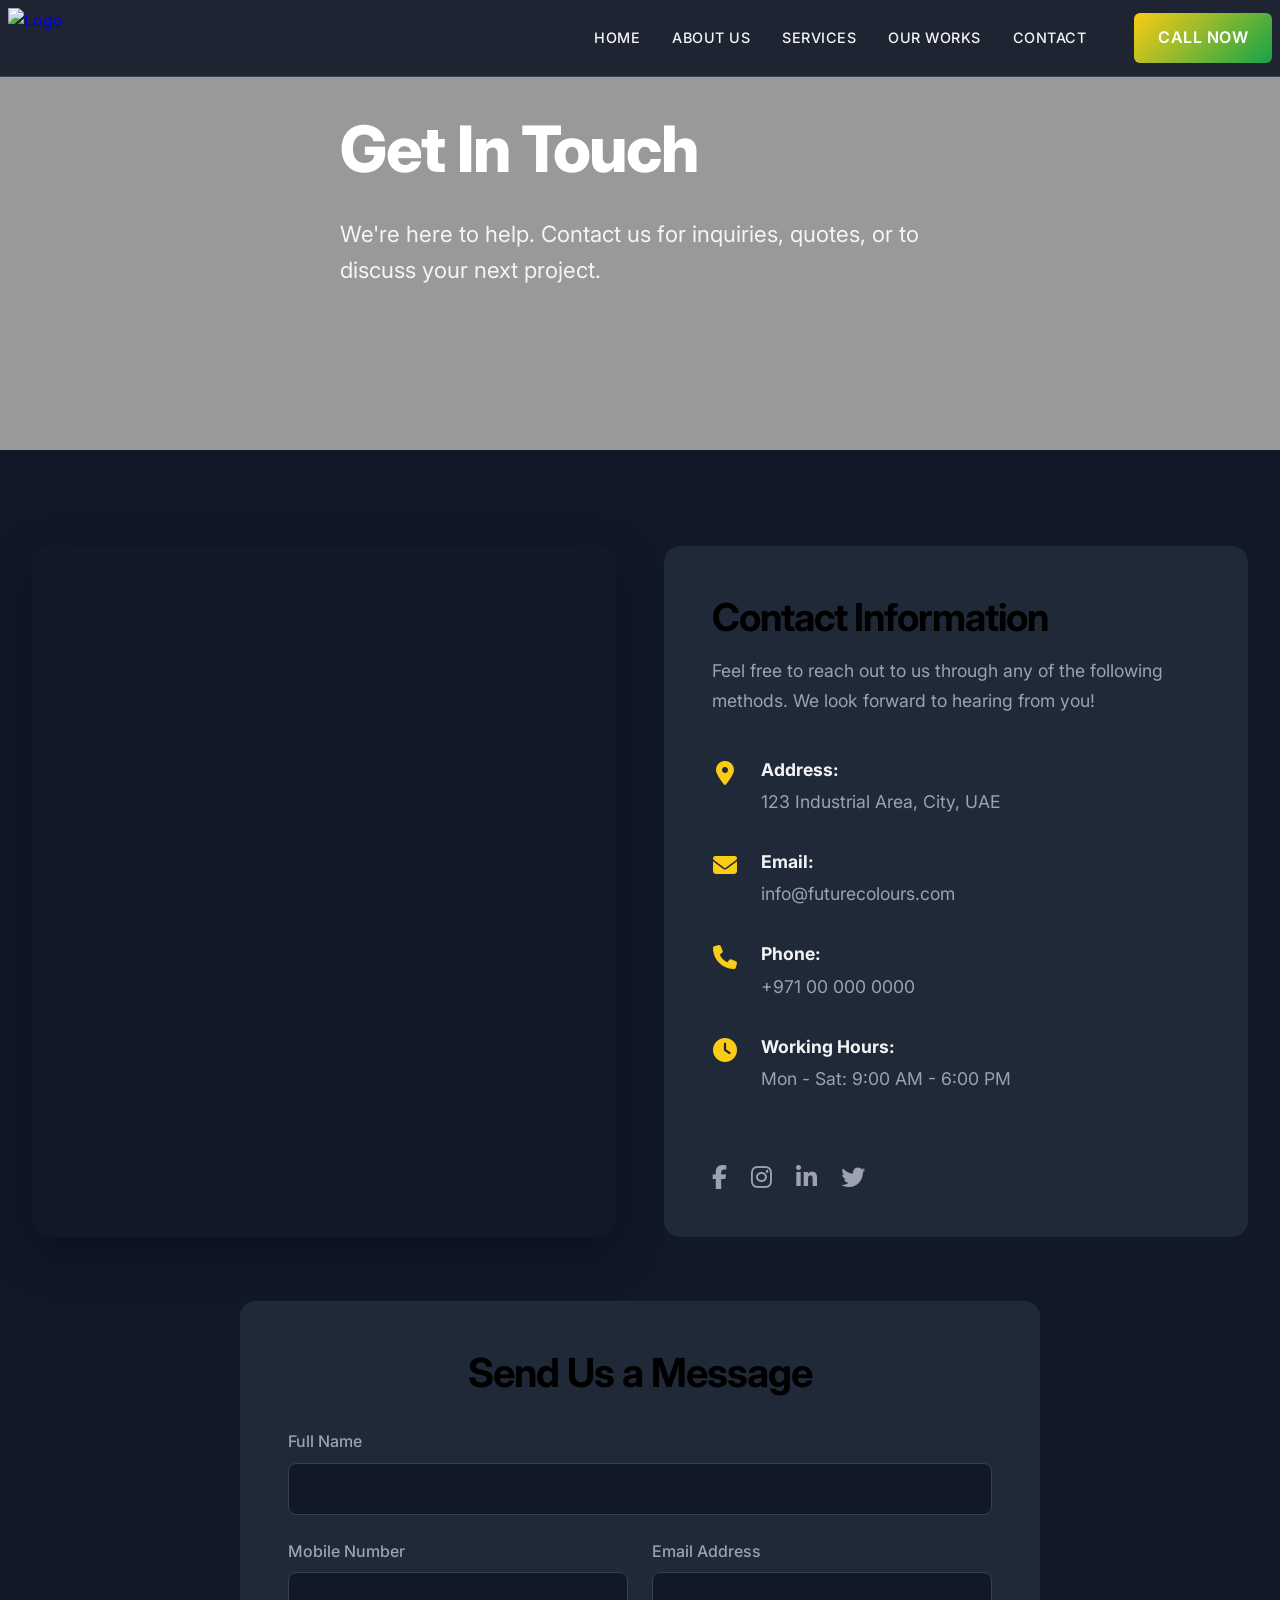
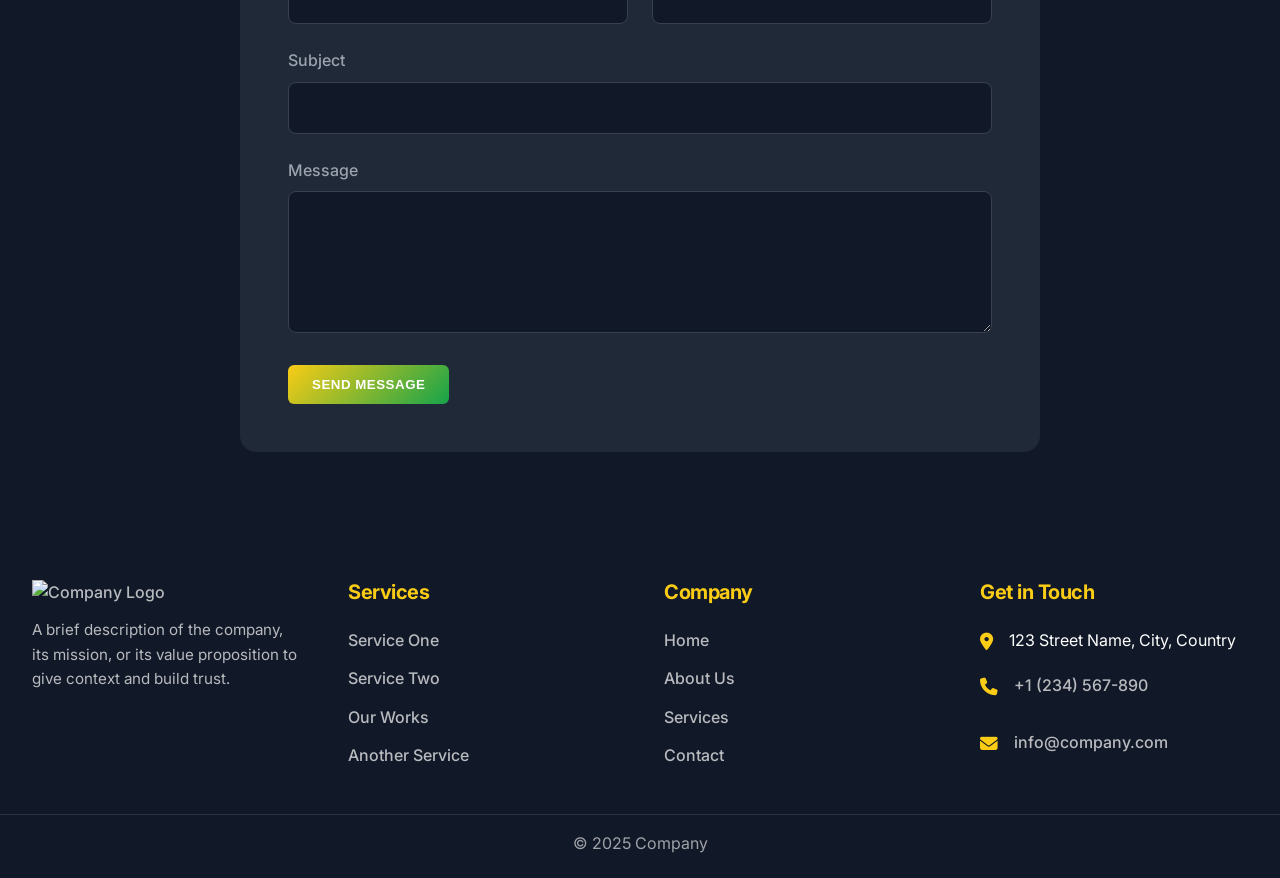
==== contact-us.html @ 69fb8631 "Template created" ====
<!DOCTYPE html>
<html lang="en">
<head>
    <meta charset="UTF-8">
    <meta name="viewport" content="width=device-width, initial-scale=1.0">
    <title>Contact Us - Future Colours</title>
    <link href="https://fonts.googleapis.com/css2?family=Inter:wght@300;400;500;600;700;800;900&family=JetBrains+Mono:wght@400;500;600&display=swap" rel="stylesheet">
    <link href="https://cdnjs.cloudflare.com/ajax/libs/font-awesome/6.4.0/css/all.min.css" rel="stylesheet">
    <link rel="stylesheet" href="style.css">
</head>
<body>
    <header>
        <!-- Header content will be loaded here by script.js -->
    </header>

    <section class="hero hero-inner">
        <div class="hero-slide" style="background-image: url('https://placehold.co/1920x1080/0f172a/ffffff?text=Contact+Us');"></div>
        <div class="hero-overlay"></div>
        <div class="hero-content">
            <h1>Get In Touch</h1>
            <p>We're here to help. Contact us for inquiries, quotes, or to discuss your next project.</p>
        </div>
    </section>

    <main class="contact-page-content section">
        <!-- Top Section: Map and Details -->
        <div class="contact-grid-layout">
            <div class="map-wrapper slide-in-left">
                <iframe src="https://www.google.com/maps/embed?pb=!1m18!1m12!1m3!1d3610.178653926924!2d55.27208781500959!3d25.19719788389618!2m3!1f0!2f0!3f0!3m2!1i1024!2i768!4f13.1!3m3!1m2!1s0x3e5f43348a67e24b%3A0xff45e502e1ce43a2!2sBurj%20Khalifa!5e0!3m2!1sen!2sae!4v1672522556911!5m2!1sen!2sae" width="600" height="450" allowfullscreen="" loading="lazy" referrerpolicy="no-referrer-when-downgrade" title="Office Location Map"></iframe>
            </div>
            <div class="contact-details slide-in-right">
                <h2>Contact Information</h2>
                <p>Feel free to reach out to us through any of the following methods. We look forward to hearing from you!</p>
                <ul class="contact-info-list">
                    <li><i class="fas fa-map-marker-alt"></i><div><strong>Address:</strong><span>123 Industrial Area, City, UAE</span></div></li>
                    <li><i class="fas fa-envelope"></i><div><strong>Email:</strong><a href="mailto:info@futurecolours.com">info@futurecolours.com</a></div></li>
                    <li><i class="fas fa-phone"></i><div><strong>Phone:</strong><a href="tel:+971000000000">+971 00 000 0000</a></div></li>
                    <li><i class="fas fa-clock"></i><div><strong>Working Hours:</strong><span>Mon - Sat: 9:00 AM - 6:00 PM</span></div></li>
                </ul>
                <div class="contact-socials">
                    <a href="#" class="social-link" aria-label="Facebook"><i class="fab fa-facebook-f"></i></a>
                    <a href="#" class="social-link" aria-label="Instagram"><i class="fab fa-instagram"></i></a>
                    <a href="#" class="social-link" aria-label="LinkedIn"><i class="fab fa-linkedin-in"></i></a>
                    <a href="#" class="social-link" aria-label="Twitter"><i class="fab fa-twitter"></i></a>
                </div>
            </div>
        </div>

        <!-- Bottom Section: Contact Form -->
        <div class="form-section-container fade-in">
            <div class="contact-form-wrapper">
                <div id="form-message-container"></div>
                <h2 id="form-title" style="margin-bottom: 2rem;">Send Us a Message</h2>
                <form id="contact-form" action="send_email.php" method="POST">
                    <div class="form-group"><label for="name">Full Name</label><input type="text" id="name" name="name" required></div>
                    <div class="form-row">
                        <div class="form-group">
                            <label for="mobile">Mobile Number</label><input type="tel" id="mobile" name="mobile" required>
                        </div>
                        <div class="form-group"><label for="email">Email Address</label><input type="email" id="email" name="email" required></div>
                    </div>
                    <div class="form-group"><label for="subject">Subject</label><input type="text" id="subject" name="subject" required></div>
                    <div class="form-group"><label for="message">Message</label><textarea id="message" name="message" rows="6" required></textarea></div>
                    <button type="submit" id="submit-button" class="cta-button">Send Message</button>
                </form>
            </div>
        </div>
    </main>

    <footer>
        <!-- Footer content will be loaded here by script.js -->
    </footer>
    
    <script src="script.js" defer></script>
    <script>
        // This script handles the form submission UX
        const contactForm = document.getElementById('contact-form');
        const submitButton = document.getElementById('submit-button');

        if (contactForm && submitButton) {
            contactForm.addEventListener('submit', () => {
                submitButton.disabled = true;
                // The .loading class is already in your style.css
                submitButton.innerHTML = '<span class="loading"></span> Sending...';
            });
        }

        // Reset form state if the user navigates back to the page
        window.addEventListener('pageshow', function(event) {
            if (submitButton) {
                submitButton.disabled = false;
                submitButton.innerHTML = 'Send Message';
            }
        });

        // This script checks the URL for a status and displays a message.
        document.addEventListener('DOMContentLoaded', () => {
            const messageContainer = document.getElementById('form-message-container');
            const formTitle = document.getElementById('form-title');
            const urlParams = new URLSearchParams(window.location.search);
            const status = urlParams.get('status');

            if (status === 'success') {
                messageContainer.innerHTML = '<p class="form-success">Thank you! Your message has been sent successfully.</p>';
                // Optionally hide the title or form if you want
                if(formTitle) formTitle.style.display = 'none'; // Hide the "Send Us a Message" title
                if(contactForm) contactForm.style.display = 'none'; // Hide the form itself
            } else if (status === 'error') {
                messageContainer.innerHTML = '<p class="form-error">Oops! Something went wrong. Please check your server configuration or try again.</p>';
            }

            // Clean the URL so the message doesn't reappear on refresh
            if (status && window.history.replaceState) {
                const cleanUrl = window.location.protocol + "//" + window.location.host + window.location.pathname;
                window.history.replaceState({ path: cleanUrl }, '', cleanUrl);
            }
        });
    </script>
</body>
</html>
---- style.css ----
:root {
            /* New Theme: Black, Green, Yellow */
            --primary-blue: #22c55e;      /* Was: #1a4b84 | Now: Primary Green */
            --secondary-blue: #16a34a;    /* Was: #2563eb | Now: Secondary Green */
            --accent-orange: #facc15;      /* Was: #f97316 | Now: Accent Yellow */
            --dark-navy: #111827;         /* Was: #0f172a | Now: Dark Background */
            --light-gray: #1f2937;        /* Was: #f8fafc | Now: Lighter Dark Background (for cards) */
            --medium-gray: #9ca3af;       /* Was: #64748b | Now: Medium/Subtle Text */
            --dark-gray: #374151;         /* Was: #343a40 | Now: Border Color */
            --white: #ffffff;
            --black: #000000;
            --text-primary: #f3f4f6;      /* Was: #0f172a | Now: Primary Light Text */
            --text-secondary: #9ca3af;    /* Was: #3e454e | Now: Secondary Light Text */
            --border-light: #374151;      /* Was: #e9ecef | Now: Dark Border */
            --shadow-sm: 0 2px 4px rgba(0,0,0,0.2);
            --shadow-md: 0 4px 12px rgba(0,0,0,0.25);
            --shadow-lg: 0 8px 24px rgba(0,0,0,0.3);
            --shadow-xl: 0 16px 48px rgba(0,0,0,0.35);
        }

        * {
            margin: 0;
            padding: 0;
            box-sizing: border-box;
        }

        body {
            font-family: 'Inter', 'Segoe UI', system-ui, -apple-system, sans-serif;
            line-height: 1.6;
            background-color: var(--dark-navy);
            color: var(--text-primary); /* Now light text on dark background */
            overflow-x: hidden;
            font-weight: 400;
            /* background: linear-gradient(135deg, #f8f9fa 0%, #e9ecef 100%); */
        }

        /* Enhanced Typography */
        h1, h2, h3, h4, h5, h6 {
            font-weight: 700;
            line-height: 1.2;
            letter-spacing: -0.025em;
        }

        /* Professional Header */
        header {
            position: fixed;
            top: 0;
            width: 100%;
            background: rgba(17, 24, 39, 0.9); /* Corresponds to --dark-navy */
            backdrop-filter: blur(20px);
            -webkit-backdrop-filter: blur(20px);
            z-index: 1000;
            border-bottom: 1px solid var(--border-light);
            transition: all 0.3s cubic-bezier(0.4, 0, 0.2, 1);
            
        }

        nav {
            width: 100%;
            padding-left: 16px;
            padding-right: 16px;
            display: flex;
            justify-content: space-between;
            align-items: center;
            background: transparent;
            box-sizing: border-box;
            padding: 0.5rem;
        }

        .logo-group {
            display: flex;
            align-items: center;
            gap: 1.5rem;
        }

        .logo-group a {
            text-decoration: none;
            display: block;
        }

        .logo-img {
            height: 70px;         /* All logos same height */
            width: auto;          /* Width adjusts to keep aspect ratio */
            object-fit: contain;  /* Ensures logo fits nicely */
            background: none;     /* No background */
            border: none;         /* No border */
            border-radius: 0;     /* No rounding */
            padding: 0;           /* No padding */
            box-shadow: none;     /* No shadow */
            display: block;
            transition: transform 0.3s;
        }

        /* Individual logo adjustments for better visual balance */
        .logo-img:nth-child(1) {
            height: 60px;         /* TIHAN logo - slightly larger */
        }

        .logo-img:hover {
            transform: scale(1.08);
        }

        .nav-right {
            display: flex;
            align-items: center;
            gap: 3rem;
        }

        .nav-links {
            display: flex;
            list-style: none;
            gap: 2rem;
            align-items: center;
        }

        .nav-links a {
            text-decoration: none;
            color: var(--text-primary);
            font-weight: 500;
            font-size: 0.9rem;
            text-transform: uppercase;
            letter-spacing: 0.5px;
            transition: all 0.3s ease;
            position: relative;
            padding: 0.5rem 0;
        }

        .nav-links a:hover {
            color: var(--accent-orange);
        }

        .nav-links a::after {
            content: '';
            position: absolute;
            bottom: 0;
            left: 0;
            width: 0;
            height: 2px;
            background: linear-gradient(90deg, var(--accent-orange), var(--secondary-blue));
            transition: width 0.3s ease;
        }

        .nav-links a:hover::after {
            width: 100%;
        }

        .cta-button {
            background: linear-gradient(135deg, var(--accent-orange), #16a34a);
            color: var(--white);
            padding: 0.75rem 1.5rem;
            border-radius: 6px;
            text-decoration: none;
            font-weight: 600;
            transition: all 0.3s ease;
            border: none;
            cursor: pointer;
            text-transform: uppercase;
            letter-spacing: 0.5px;
            position: relative;
            overflow: hidden;
            display: inline-flex;
            align-items: center;
            gap: 0.75rem;
        }

        .cta-button::before {
            content: '';
            position: absolute;
            top: 0;
            left: -100%;
            width: 100%;
            height: 100%;
            background: linear-gradient(90deg, transparent, rgba(255, 255, 255, 0.2), transparent);
            transition: left 0.5s ease;
        }

        .cta-button:hover::before {
            left: 100%;
        }

        .cta-button:hover {
            transform: translateY(-2px);
            box-shadow: 0 12px 24px rgba(249, 115, 22, 0.3);
        }

        /* Hero Section - Minimal and Impactful */
        .hero {
            height: 90vh;
            display: flex;
            align-items: center;
            justify-content: center;
            position: relative;
            background: var(--white);
            overflow: hidden;
        }

        .hero-inner {
            height: 50vh; /* Make inner page heroes shorter */
            min-height: 400px;
        }

        .hero-slideshow {
            position: absolute;
            top: 0;
            left: 0;
            width: 100%;
            height: 100%;
            z-index: 1;
        }

        .hero-slide {
            position: absolute;
            top: 0;
            left: 0;
            width: 100%;
            height: 100%;
            background-size: cover;
            background-position: center;
            opacity: 0;
            transition: opacity 1.5s ease-in-out; /* Slow fade transition */
            z-index: 1;
        }

        .hero-slide.active {
            opacity: 1;
            z-index: 2; /* Ensure active slide is on top during transition */
        }

        .hero-overlay {
            position: absolute;
            top: 0;
            left: 0;
            width: 100%;
            height: 100%;
            background: rgba(0, 0, 0, 0.4);
            z-index: 2;
        }

        .hero-content {
            max-width: 1400px;
            margin: 0 auto;
            padding: 0 2rem;
            z-index: 3;
            position: relative;
        }

        .hero h1 {
            font-size: clamp(2rem, 5vw, 4.5rem);
            font-weight: 800;
            color: white;
            margin-bottom: 2rem;
            line-height: 1.1;
            letter-spacing: -0.02em;
            animation: slideInUp 1s ease-out;
        }

        .hero p {
            font-size: clamp(1.1rem, 2vw, 1.4rem);
            color: rgba(255, 255, 255, 0.9);
            margin-bottom: 3rem;
            max-width: 600px;
            line-height: 1.6;
            animation: slideInUp 1s ease-out 0.2s both;
        }

        .hero-buttons {
            display: flex;
            gap: 1.5rem;
            animation: slideInUp 1s ease-out 0.4s both;
            flex-wrap: wrap;
        }

        .btn-primary {
            background: white;
            color: var(--primary-blue);
            padding: 1rem 2rem;
            border-radius: 8px;
            text-decoration: none;
            font-weight: 600;
            transition: all 0.3s ease;
            border: 2px solid white;
            box-shadow: var(--shadow-md);
        }

        .btn-primary:hover {
            background: transparent;
            color: white;
            transform: translateY(-2px);
            box-shadow: var(--shadow-lg);
        }

        .btn-secondary {
            background: transparent;
            color: white;
            padding: 1rem 2rem;
            border-radius: 8px;
            text-decoration: none;
            font-weight: 600;
            border: 2px solid rgba(255, 255, 255, 0.8);
            transition: all 0.3s ease;
        }

        .btn-secondary:hover {
            background: rgba(255, 255, 255, 0.1);
            border-color: white;
            transform: translateY(-2px);
        }

        @keyframes slideInUp {
            from {
                opacity: 0;
                transform: translateY(60px);
            }
            to {
                opacity: 1;
                transform: translateY(0);
            }
        }

                /* Professional Sections */
                .section {
            padding: 6rem 0;
            max-width: 1400px;
            margin: 0 auto;
            padding-left: 2rem;
            padding-right: 2rem;
        }

        .section h2 {
            font-size: clamp(2.5rem, 4vw, 3.5rem);
            margin-bottom: 1.5rem;
            color: var(--black);
            font-weight: 700;
            text-align: center;
            font-size: 2.5rem;
        }

        .section p {
            font-size: 1.2rem;
            color: var(--black);
            text-align: center;
            max-width: 800px;
            margin: 0 auto 4rem;
            line-height: 1.7;
        }
        
        .container {
            max-width: 1400px;
            margin: 0 auto;
            padding: 0 2rem;
        }

        .section-title { text-align: center; font-size: clamp(2.2rem, 4vw, 3rem); margin-bottom: 1.5rem; color: var(--text-primary); }
        .section-title-left { text-align: left; font-size: clamp(2.2rem, 4vw, 3rem); margin-bottom: 1.5rem; color: var(--text-primary); }
        .section-subtitle { text-align: center; max-width: 700px; margin: 0 auto 4rem auto; font-size: 1.1rem; color: var(--text-secondary); }

        /* Autonomous Navigation Section */
        .autonav-section {
            background: linear-gradient(120deg, #f8f9fa 0%, #e9ecef 100%);
            position: relative;
            overflow: hidden;
        }
        .autonav-wave-top, .autonav-wave-bottom {
            position: absolute;
            left: 0; width: 100%; z-index: 1;
        }
        .autonav-wave-top { top: 0; }
        .autonav-wave-bottom { bottom: 0; }
        .creative-card .autonav-icon {
            font-size: 2.5rem;
            color: var(--secondary-blue);
            margin-bottom: 1.2rem;
            animation: popIn 1s;
        }
        @keyframes popIn {
            0% { transform: scale(0.7); opacity: 0; }
            100% { transform: scale(1); opacity: 1; }
        }
        .autonav-cta {
            display: inline-block;
            margin-top: 2rem;
            background: linear-gradient(135deg, var(--accent-orange), var(--secondary-blue));
            color: #fff;
            padding: 1rem 2rem;
            border-radius: 8px;
            font-weight: 600;
            text-decoration: none;
            font-size: 1.1rem;
            box-shadow: 0 4px 16px rgba(37,99,235,0.12);
            transition: background 0.3s, transform 0.2s;
        }
        .autonav-cta:hover {
            background: linear-gradient(135deg, var(--secondary-blue), var(--accent-orange));
            transform: translateY(-2px) scale(1.04);
        }

        .autonav-container {
            max-width: 1400px;
            margin: 0 auto;
            padding: 0 2rem;
            text-align: center;
            position: relative;
            z-index: 2;
        }

        .autonav-title h2 {
            font-size: clamp(2.5rem, 4vw, 4rem);
            color: var(--text-primary);
            font-weight: 800;
            margin-bottom: 3rem;
            line-height: 1.2;
        }

        .autonav-content {
            display: flex;
            flex-direction: column;
            gap: 2rem;
            max-width: 1200px;
            margin: 0 auto;
        }

        .autonav-content p {
            font-size: 1.2rem;
            color: var(--text-secondary);
            line-height: 1.8;
            text-align: left;
            margin: 0;
        }

        .autonav-content p strong {
            color: var(--primary-blue);
            font-weight: 700;
        }

        /* Content Grid */
        .autonav-content {
            animation: slideInUp 1s ease-out 0.8s both;
        }

        .content-grid {
            display: grid;
            grid-template-columns: repeat(auto-fit, minmax(350px, 1fr));
            gap: 2.5rem;
            margin-bottom: 3rem;
        }

        .content-card {
            background: var(--light-gray);
            padding: 3rem 2.5rem;
            border-radius: 20px;
            text-align: left;
            position: relative;
            box-shadow: 0 8px 32px rgba(0, 0, 0, 0.08);
            transition: all 0.4s cubic-bezier(0.4, 0, 0.2, 1);
            border: 1px solid rgba(26, 75, 132, 0.08);
            overflow: hidden;
        }

        .content-card::before {
            content: '';
            position: absolute;
            top: 0;
            left: 0;
            width: 100%;
            height: 100%;
            background: linear-gradient(135deg, rgba(26, 75, 132, 0.02), rgba(37, 99, 235, 0.02));
            opacity: 0;
            transition: opacity 0.3s ease;
        }

        .content-card:hover::before {
            opacity: 1;
        }

        .content-card:hover {
            transform: translateY(-16px) scale(1.03);
            box-shadow: 0 12px 40px rgba(37,99,235,0.18);
            border: 2px solid var(--secondary-blue);
        }

        .content-card h3 {
            font-size: 2.2rem;
            color: var(--text-primary);
            margin-bottom: 1rem;
            font-weight: 700;
            position: relative;
            z-index: 2;
        }

        .content-card p {
            color: var(--text-secondary);
            line-height: 1.7;
            font-size: 1.2rem;
            position: relative;
            z-index: 2;
            margin-bottom: 2rem;
        }

        /* Who We Are Section */
        .about-section {
            background-color: var(--white);
        }

        .about-container {
            display: grid;
            grid-template-columns: 1fr 1fr;
            gap: 4rem;
            align-items: center;
        }

        .about-text h2 {
            text-align: left;
            font-size: clamp(2.5rem, 4vw, 3.5rem);
            margin-bottom: 2rem;
        }

        .about-text p {
            text-align: left;
            font-size: 1.1rem;
            color: var(--text-secondary);
            line-height: 1.8;
            margin: 0 0 1.5rem 0;
            max-width: 100%;
        }

        .about-text .cta-button {
            margin-top: 1rem;
        }

        .about-image-grid {
            display: grid;
            grid-template-columns: repeat(2, 1fr);
            grid-template-rows: repeat(2, 1fr);
            gap: 1rem;
            width: 80%;
            height: auto; /* Reduced height for smaller images */
        }

        .about-image-grid img {
            width: 100%;
            height: 100%;
            object-fit: cover;
            border-radius: 12px;
            box-shadow: var(--shadow-lg);
            transition: transform 0.4s ease, box-shadow 0.4s ease;
        }

        .about-image-grid img:hover {
            transform: scale(1.05);
            box-shadow: var(--shadow-xl);
            z-index: 5;
        }

        /* Spanning images for a mosaic effect */
        .grid-img-1 {
            grid-column: 1 / 3; /* Span across both columns */
            grid-row: 1 / 2;
        }

        .grid-img-2 { grid-column: 1 / 2; grid-row: 2 / 3; }
        .grid-img-3 { grid-column: 2 / 3; grid-row: 2 / 3; }

        /* Services Section */
        .services-section {
            background-color: var(--light-gray);
        }

        .services-grid {
            display: grid;
            grid-template-columns: repeat(auto-fit, minmax(280px, 1fr));
            gap: 2rem;
        }

        .service-card {
            background: var(--dark-navy);
            padding: 2.5rem 2rem;
            border-radius: 16px;
            text-align: center;
            border: 1px solid var(--border-light);
            transition: transform 0.3s ease, box-shadow 0.3s ease;
        }

        .service-card:hover {
            transform: translateY(-10px);
            box-shadow: var(--shadow-lg);
        }

        .service-icon {
            font-size: 2.5rem;
            color: var(--accent-orange);
            margin-bottom: 1.5rem;
            display: inline-block;
        }

        .service-card h3 {
            font-size: 1.5rem;
            color: var(--text-primary);
            margin-bottom: 1rem;
        }

        .service-card p {
            font-size: 1rem;
            color: var(--text-secondary);
            line-height: 1.6;
            text-align: center;
            margin: 0 auto;
        }

        /* What We Offer Section */
        .offer-section {
            background-color: var(--dark-navy);
        }

        .offer-container {
            display: grid;
            grid-template-columns: 1fr 1fr;
            gap: 4rem;
            align-items: center;
        }

        .offer-text p {
            text-align: left;
            margin-bottom: 2rem;
            font-size: 1.1rem;
            color: var(--text-secondary);
        }

        .offer-list {
            list-style: none;
            padding: 0;
            margin: 0;
        }

        .offer-list li {
            display: flex;
            align-items: flex-start;
            gap: 1rem;
            margin-bottom: 1.5rem;
            font-size: 1.1rem;
            color: var(--text-primary);
            text-align: left;
        }

        .offer-list i {
            color: var(--primary-blue);
            margin-top: 5px;
        }

        .offer-image img {
            width: 100%;
            border-radius: 16px;
            box-shadow: var(--shadow-xl);
        }

        /* Testimonials Section */
        .testimonials-section {
            background-color: var(--light-gray);
        }

        .testimonials-grid {
            display: grid;
            grid-template-columns: repeat(auto-fit, minmax(350px, 1fr));
            gap: 2rem;
        }

        .testimonial-card {
            background: var(--dark-navy);
            padding: 2rem;
            border-radius: 16px;
            border: 1px solid var(--border-light);
        }

        .testimonial-quote {
            font-size: 1.1rem;
            font-style: italic;
            color: var(--text-secondary);
            margin-bottom: 1.5rem;
            border-left: 3px solid var(--primary-blue);
            padding-left: 1.5rem;
            text-align: left;
        }

        .testimonial-author { display: flex; align-items: center; gap: 1rem; }
        .testimonial-author img { width: 60px; height: 60px; border-radius: 50%; }
        .author-details { display: flex; flex-direction: column; }
        .author-name { font-weight: 700; color: var(--text-primary); }
        .author-company { font-size: 0.9rem; color: var(--text-secondary); }

        /* Team Section */
        .team-section {
            background-color: var(--dark-navy);
        }

        .team-grid {
            display: grid;
            grid-template-columns: repeat(auto-fit, minmax(300px, 1fr));
            gap: 2rem;
        }

        .team-member-card {
            position: relative;
            border-radius: 16px;
            overflow: hidden;
            box-shadow: var(--shadow-md);
            transition: transform 0.4s ease, box-shadow 0.4s ease;
        }

        .team-member-card:hover {
            transform: translateY(-12px);
            box-shadow: var(--shadow-xl);
        }

        .team-member-card img {
            width: 100%;
            height: 100%;
            object-fit: cover;
            display: block;
        }

        .team-member-info {
            position: absolute;
            bottom: 0;
            left: 0;
            right: 0;
            background: linear-gradient(to top, rgba(17, 24, 39, 0.9), transparent);
            padding: 3rem 1.5rem 1.5rem;
            color: var(--white);
            text-align: left;
        }

        .team-member-info h3 { font-size: 1.5rem; margin-bottom: 0.25rem; }
        .team-member-info span { font-size: 1rem; color: var(--accent-orange); font-weight: 500; }

        /* Services Page Specific Styles */
        .services-page-content {
            background-color: var(--dark-navy);
        }

        .service-display-section {
            border-bottom: 1px solid var(--border-light);
        }

        .service-display-section:last-of-type {
            border-bottom: none;
        }

        .service-display-container {
            display: grid;
            grid-template-columns: 1fr 1fr;
            gap: 4rem;
            align-items: center;
        }

        .service-display-section.alt-layout .service-slideshow {
            order: 1;
        }

        .service-display-section.alt-layout .service-text-content {
            order: 2;
        }

        .service-text-content h2 {
            text-align: left;
            font-size: clamp(2.2rem, 4vw, 3rem);
            margin-bottom: 1.5rem;
            color: var(--text-primary);
        }

        .service-text-content p {
            text-align: left;
            font-size: 1.1rem;
            color: var(--text-secondary);
            line-height: 1.8;
            margin: 0;
            max-width: 100%;
        }

        /* Service Slideshow */
        .service-slideshow {
            position: relative;
            border-radius: 16px;
            overflow: hidden;
            box-shadow: var(--shadow-xl);
        }

        .slides-wrapper {
            display: flex;
            transition: transform 0.5s cubic-bezier(0.4, 0, 0.2, 1);
        }

        .service-slide { width: 100%; flex-shrink: 0; }
        .service-slide img { width: 100%; display: block; object-fit: cover; }

        .slide-arrow {
            position: absolute; top: 50%; transform: translateY(-50%);
            background: rgba(17, 24, 39, 0.6); border: 1px solid rgba(255, 255, 255, 0.2);
            color: var(--white); width: 50px; height: 50px; border-radius: 50%;
            cursor: pointer; display: flex; align-items: center; justify-content: center;
            transition: all 0.3s ease; z-index: 10;
        }

        .slide-arrow:hover { background: var(--primary-blue); transform: translateY(-50%) scale(1.1); }
        .slide-arrow.prev { left: 1rem; }
        .slide-arrow.next { right: 1rem; }

        /* Our Works Gallery Page */
        .gallery-page-content {
            background-color: var(--dark-navy);
        }

        .gallery-grid {
            display: grid;
            grid-template-columns: repeat(auto-fit, minmax(350px, 1fr));
            gap: 2rem;
        }

        .gallery-item {
            position: relative;
            border-radius: 16px;
            overflow: hidden;
            box-shadow: var(--shadow-lg);
            aspect-ratio: 3 / 4; /* Maintain a consistent aspect ratio */
            cursor: pointer;
        }

        .gallery-item img {
            width: 100%;
            height: 100%;
            object-fit: cover;
            transition: transform 0.4s cubic-bezier(0.4, 0, 0.2, 1);
        }

        .gallery-item:hover img {
            transform: scale(1.05);
        }

        .gallery-item-overlay {
            position: absolute;
            bottom: 0;
            left: 0;
            right: 0;
            padding: 3rem 1.5rem 1.5rem;
            background: linear-gradient(to top, rgba(17, 24, 39, 0.95) 20%, transparent);
            color: var(--white);
            opacity: 0;
            transform: translateY(20px);
            transition: all 0.4s cubic-bezier(0.4, 0, 0.2, 1);
        }

        /* Hide overlay if it's empty */
        .gallery-item-overlay:empty {
            display: none;
        }

        .gallery-item:hover .gallery-item-overlay {
            opacity: 1;
            transform: translateY(0);
        }

        .gallery-item-overlay h3 {
            font-size: 1.25rem;
            font-weight: 700;
            margin-bottom: 0.5rem;
        }

        .gallery-item-overlay p {
            font-size: 0.95rem;
            color: var(--text-secondary);
            line-height: 1.5;
            text-align: left;
            margin: 0;
        }

        /* Minimal Content Sections */
        .content-section {
            width: 100%;
            max-width: 100vw; /* or a larger value like 1600px if you want a max */
            margin: 0 auto;
            padding: 4rem 0;
            padding-left: 4vw;
            padding-right: 4vw;
            box-sizing: border-box;
        }

        .split-section {
            display: grid;
            grid-template-columns: 1fr 1fr;
            gap: 4rem; /* adjust as needed */
            align-items: center;
            width: 100%;
            margin-bottom: 6rem;
        }

        .content-text, .content-media {
            width: 100%;
        }

        .content-text h2 {
            font-size: clamp(2.5rem, 4vw, 3.5rem);
            margin-bottom: 2rem;
            color: var(--text-primary);
            font-weight: 600;
            line-height: 1.1;
        }

        .content-text p {
            font-size: 1.2rem;
            color: var(--text-secondary);
            line-height: 1.7;
            margin-bottom: 2rem;
        }

        .content-media {
            position: relative;
            overflow: hidden;
            border-radius: 8px;
        }

        .content-media img,
        .content-media video {
            width: 100%;
            height: 100%;
            /* max-height: 420px; or auto, or remove if you want full height */
            object-fit: cover;
            border-radius: 12px;
            display: block;
            transition: transform 0.6s ease;
        }

        .content-media:hover img,
        .content-media:hover video {
            transform: scale(1.05);
        }

        .learn-more {
            display: inline-flex;
            align-items: center;
            gap: 0.5rem;
            color: var(--text-primary);
            text-decoration: none;
            font-weight: 500;
            font-size: 0.95rem;
            transition: all 0.3s ease;
            position: relative;
            z-index: 3;
        }

        .learn-more:hover {
            color: var(--accent-orange);
        }

        .learn-more i {
            transition: transform 0.3s ease;
            font-size: 0.8rem;
        }

        .learn-more:hover i {
            transform: translateX(4px);
        }

        /* Stats Section - Clean */
        .stats {
            background: var(--dark-navy);
            color: white;
            padding: 6rem 0;
            text-align: center;
        }

        .stats-container {
            max-width: 1400px;
            margin: 0 auto;
            padding: 0 2rem;
        }

        .stats h2 {
            font-size: clamp(2rem, 3vw, 2.5rem);
            margin-bottom: 4rem;
            font-weight: 600;
        }

        .stats-grid {
            display: grid;
            grid-template-columns: repeat(auto-fit, minmax(200px, 1fr));
            gap: 3rem;
        }

        .stat-item h3 {
            font-size: 3rem;
            font-weight: 700;
            margin-bottom: 0.5rem;
            color: white;
        }

        .stat-item p {
            font-size: 1rem;
            color: rgba(255, 255, 255, 0.8);
            font-weight: 400;
        }

        /* Supported By Section */
        .supported-by-section {
            background:  #f4f8fb;
            padding: 5rem 0 4rem 0;
            text-align: left;
        }

        .supported-by-container h2 {
            font-size: clamp(2.5rem, 4vw, 1.5rem);
            margin-bottom: 2.5rem;
            color: var(--text-primary);
            font-weight: 600;
            letter-spacing: -0.02em;
            margin-left: 36rem;
        }

        .supported-by-logos {
            display: flex;
            justify-content: center;
            align-items: center;
            gap: 5rem;
            flex-wrap: wrap;
            margin-top: 1.5rem;
        }

        .supported-logo {
            height: 110px;
            width: auto;
            object-fit: contain;
            background: none;
            border: none;
            box-shadow: none;
            padding: 0;
            margin: 0 10px;
            filter: none;
            transition: transform 0.3s;
        }

        .supported-logo:hover {
            transform: scale(1.07);
        }

        .supported-logo:nth-child(1) {
            height: 60px;         /* IITH logo - keep current size */
        }

        .supported-logo:nth-child(2) {
            height: 150px;         /* NMICPS logo - slightly larger */
        }

        .supported-logo:nth-child(3) {
            height: 80px;  
        }

        /* Innovation Grid - Minimal Cards */
        .innovation-section {
            background: #f4f8fb;
            padding: 8rem 0;
        }

        .innovation-container {
            max-width: 1400px;
            margin: 0 auto;
            padding: 0 2rem;
            text-align: center;
        }

        .innovation-container h2 {
            font-size: clamp(2.5rem, 4vw, 3.5rem);
            margin-bottom: 6rem;
            color: var(--text-primary);
            font-weight: 600;
        }

        .labs-grid {
            display: grid;
            grid-template-columns: repeat(4, 1fr);
            gap: 2.5rem;
            margin-top: 2.5rem;
        }

        @media (max-width: 1100px) {
            .labs-grid {
                grid-template-columns: repeat(2, 1fr);
            }
        }
        @media (max-width: 700px) {
            .labs-grid {
                grid-template-columns: 1fr;
            }
        }

        .lab-card {
            background: var(--light-gray);
            padding: 2.5rem 2rem 2rem 2rem;
            border-radius: 18px;
            text-align: center;
            border: 1px solid #e3e8ee;
            box-shadow: 0 4px 24px rgba(30, 64, 175, 0.07);
            transition: box-shadow 0.3s, transform 0.3s;
            position: relative;
            min-height: 270px;
            display: flex;
            flex-direction: column;
            align-items: center;
            justify-content: flex-start;
        }

        .lab-card:hover {
            box-shadow: 0 8px 32px rgba(30, 64, 175, 0.13);
            transform: translateY(-6px) scale(1.03);
        }

        .lab-card .lab-icon {
            font-size: 2.5rem;
            color: var(--primary-blue);
            margin-bottom: 1.2rem;
            background: #e8f0fe;
            border-radius: 50%;
            width: 60px;
            height: 60px;
            display: flex;
            align-items: center;
            justify-content: center;
        }

        .lab-card h3 {
            font-size: 1.18rem;
            margin-bottom: 0.7rem;
            color: var(--primary-blue);
            font-weight: 700;
        }

        .lab-card p {
            color: var(--text-secondary);
            line-height: 1.6;
            font-size: 1rem;
        }

        /* Professional Footer */
        footer {
            background: var(--dark-navy);
            color: white;
            padding: 2rem 0 1rem;
        }

        .footer-content {
            max-width: 1400px;
            margin: 0 auto;
            padding: 0 2rem;
            display: grid;
            grid-template-columns: repeat(auto-fit, minmax(250px, 1fr));
            gap: 3rem;
            font-size: 1rem; /* Reduced base font size */
        }

        .footer-section h3 {
            margin-bottom: 1.5rem;
            color: var(--accent-orange);
            font-size: 1.25rem; /* Reduced heading size */
            font-weight: 700;
        }

        .footer-section p {
            color: rgba(255, 255, 255, 0.8);
            margin-bottom: 1rem;
            line-height: 1.6;
        }

        .footer-section a {
            color: rgba(255, 255, 255, 0.7);
            text-decoration: none;
            display: block;
            margin-bottom: 0.8rem;
            transition: color 0.3s ease;
            font-weight: 500;
        }

        .footer-section a:hover {
            color: var(--white);
        }

        .footer-section ul {
            list-style: none;
            padding: 0;
            margin: 0;
        }

        /* Contact Us Page */
        .contact-page-content {
            background-color: var(--dark-navy);
        }

        .contact-grid-layout {
            display: grid;
            grid-template-columns: 1fr 1fr;
            gap: 3rem;
            align-items: stretch;
            margin-bottom: 4rem;
        }

        .map-wrapper {
            border-radius: 16px;
            overflow: hidden;
            box-shadow: var(--shadow-xl);
            min-height: 500px;
        }

        .map-wrapper iframe {
            width: 100%;
            height: 100%;
            border: 0;
            display: block;
        }

        .contact-details {
            background-color: var(--light-gray);
            padding: 3rem;
            border-radius: 16px;
            display: flex;
            flex-direction: column;
            justify-content: center;
        }

        .contact-details h2 {
            text-align: left;
            font-size: clamp(2rem, 3vw, 2.5rem);
            margin-bottom: 1rem;
        }

        .contact-details p {
            text-align: left;
            margin: 0 0 2.5rem 0;
            color: var(--text-secondary);
            font-size: 1.1rem;
        }

        .contact-info-list {
            list-style: none;
            padding: 0;
            margin-bottom: 2.5rem;
        }

        .contact-info-list li {
            display: flex;
            align-items: flex-start;
            gap: 1.5rem;
            margin-bottom: 2rem;
            font-size: 1.1rem;
        }

        .contact-info-list i {
            color: var(--accent-orange);
            font-size: 1.5rem;
            margin-top: 5px;
            width: 25px;
            text-align: center;
        }

        .contact-info-list div { display: flex; flex-direction: column; }
        .contact-info-list strong { color: var(--text-primary); margin-bottom: 0.25rem; }
        .contact-info-list span, .contact-info-list a { color: var(--text-secondary); text-decoration: none; transition: color 0.3s; }
        .contact-info-list a:hover { color: var(--accent-orange); }

        .contact-socials { display: flex; gap: 1.5rem; }
        .contact-socials .social-link {
            color: var(--text-secondary); font-size: 1.5rem; transition: color 0.3s, transform 0.3s;
        }
        .contact-socials .social-link:hover { color: var(--accent-orange); transform: scale(1.1); }

        /* Contact Form Section */
        .form-section-container {
            max-width: 800px;
            margin: 0 auto;
        }

        .contact-form-wrapper {
            background-color: var(--light-gray);
            padding: 3rem;
            border-radius: 16px;
        }

        .contact-form-wrapper h2 {
            text-align: center;
            margin-bottom: 2rem;
        }

        /* Form Status Messages */
        #form-message-container p {
            padding: 1.25rem;
            margin-bottom: 2rem;
            border-radius: 8px;
            font-weight: 500;
            text-align: center;
            border: 1px solid transparent;
        }
        .form-success {
            background-color: rgba(34, 197, 94, 0.1);
            color: var(--primary-blue);
            border-color: var(--primary-blue);
        }
        .form-error {
            background-color: rgba(239, 68, 68, 0.1);
            color: #ef4444;
            border-color: #ef4444;
        }

        .form-row {
            display: grid;
            grid-template-columns: 1fr 1fr;
            gap: 1.5rem;
        }

        .form-group { margin-bottom: 1.5rem; }
        .form-group label { display: block; margin-bottom: 0.5rem; font-weight: 500; color: var(--text-secondary); }
        .form-group input, .form-group textarea { width: 100%; padding: 1rem; background-color: var(--dark-navy); border: 1px solid var(--border-light); border-radius: 8px; color: var(--text-primary); font-size: 1rem; transition: border-color 0.3s, box-shadow 0.3s; }
        .form-group input:focus, .form-group textarea:focus { outline: none; border-color: var(--primary-blue); box-shadow: 0 0 0 3px rgba(34, 197, 94, 0.2); }
        .form-group textarea { resize: vertical; }
        .contact
        .footer-about .footer-logo-img {
            height: 50px;
            width: auto;
            margin-bottom: 1.5rem;
        }

        .footer-about p {
            font-size: 0.95rem;
            color: rgba(255, 255, 255, 0.7);
        }

        .contact-list li {
            display: flex;
            align-items: flex-start;
            gap: 1rem;
            margin-bottom: 1.2rem;
        }

        .contact-list li:last-child {
            margin-bottom: 0;
        }

        .contact-list i {
            color: var(--accent-orange);
            margin-top: 5px;
            font-size: 1.1rem;
            flex-shrink: 0;
        }

        .footer-bottom {
            border-top: 1px solid rgba(255, 255, 255, 0.1);
            margin-top: 2rem;
            padding-top: 1rem;
            text-align: center;
            color: rgba(255, 255, 255, 0.6);
            font-size: 1rem;
        }

        /* Dropdown Menu Enhancement */
        .dropdown {
            position: relative;
        }

        .dropdown-content {
            display: none;
            position: absolute;
            top: calc(100% + 1rem);
            left: 50%;
            background: white;
            border-radius: 12px;
            box-shadow: var(--shadow-xl);
            padding: 1rem;
            width: 520px;
            z-index: 1001;
            border: 1px solid var(--border-light);
            opacity: 0;
            visibility: hidden;
            transition: all 0.3s cubic-bezier(0.4, 0, 0.2, 1);
            transform: translateX(-50%) translateY(-10px);
        }

        .dropdown-content::before {
            content: '';
            position: absolute;
            bottom: 100%;
            left: 50%;
            transform: translateX(-50%);
            border: 8px solid transparent;
            border-bottom-color: white;
        }

        .dropdown:hover .dropdown-content,
        .dropdown:focus-within .dropdown-content,
        .dropdown.open .dropdown-content {
            display: block;
            opacity: 1;
            visibility: visible;
            transform: translateX(-50%) translateY(0);
        }

        .dropdown-item {
            padding: 1rem;
            border-bottom: 1px solid var(--border-light);
            border-radius: 8px;
            transition: background-color 0.2s ease;
        }

        .dropdown-item:hover {
            background-color: var(--light-gray);
        }

        .dropdown-item:last-child {
            border-bottom: none;
        }

        .dropdown-item h3 {
            font-size: 1rem;
            color: var(--primary-blue);
            margin-bottom: 0.5rem;
            font-weight: 600;
        }

        .dropdown-item p {
            font-size: 0.85rem;
            color: var(--text-secondary);
            margin-bottom: 1rem;
            line-height: 1.5;
            text-align: left;
        }

        .dropdown-item a {
            font-weight: 600;
            color: var(--primary-blue);
            text-decoration: none;
            transition: color 0.3s ease;
        }

        .dropdown-item a:hover {
            color: var(--secondary-blue);
        }

        /* Responsive Design */
        @media (max-width: 1024px) {
            .infrastructure-container,
            .tech-section {
                flex-direction: column;
                gap: 3rem;
            }

            .tech-section:nth-child(even) {
                flex-direction: column;
            }

            .tech-content,
            .infrastructure-content {
                text-align: center;
            }
        }

        @media (max-width: 768px) {
            .nav-links {
                display: none;
                position: absolute;
                top: 100%;
                left: 0;
                width: 100vw;
                background: #1f2937;
                flex-direction: column;
                gap: 0;
                box-shadow: 0 8px 24px rgba(0,0,0,0.08);
                z-index: 2000;
                padding: 1.5rem 0 1rem 0;
            }
            .nav-links.active {
                display: flex;
            }
            .nav-links li {
                width: 100%;
                text-align: left;
                padding: 0.5rem 2rem;
            }
            .dropdown-content {
                position: static;
                left: 0;
                top: 0;
                width: 100%;
                box-shadow: none;
                border: none;
                padding: 0.5rem 0;
                background: #f8fafc;
                opacity: 1 !important;
                visibility: visible !important;
                transform: none !important;
                display: none;
            }
            .dropdown.open .dropdown-content,
            .dropdown.mobile-open .dropdown-content {
                display: block;
            }
            .mobile-menu-toggle {
                display: flex;
            }
            .logo-img {
                height: 40px !important;
                max-width: 120px;
            }
            nav {
                padding: 0.7rem 0.7rem 0.7rem 1rem;
            }
            .logo-group {
                flex: 1 1 auto;
                min-width: 0;
            }
            .nav-right {
                flex: 0 0 auto;
                gap: 0.7rem;
            }
            .cta-button {
                padding: 0.5rem 1rem;
                font-size: 0.8rem;
            }
            .mobile-menu-toggle {
                margin-left: 0.5rem;
            }
            .nav-links {
                font-size: 1rem;
            }
            .dropdown-content {
                background: #f8fafc;
                box-shadow: none;
                border: none;
                padding: 0.2rem 0;
                margin: 0;
            }
            .dropdown-item {
                padding: 0.7rem 1rem;
                border-radius: 8px;
                margin-bottom: 0.3rem;
            }
            .dropdown-item h3 {
                font-size: 1.02rem;
                margin-bottom: 0.2rem;
            }
            .dropdown-item p {
                font-size: 0.92rem;
                margin-bottom: 0.5rem;
            }
            .dropdown-item a {
                font-size: 0.95rem;
            }
        }
        @media (max-width: 500px) {
            .logo-img {
                height: 32px !important;
                max-width: 90px;
            }
            nav {
                padding: 0.5rem 0.3rem 0.5rem 0.5rem;
            }
            .nav-links {
                font-size: 0.97rem;
            }
            .dropdown-item {
                padding: 0.5rem 0.7rem;
            }
            .dropdown-item h3 {
                font-size: 0.98rem;
            }
            .dropdown-item p {
                font-size: 0.88rem;
            }
        }

        /* Responsive adjustments for About Section */
        @media (max-width: 992px) {
            .about-container {
                grid-template-columns: 1fr;
                gap: 3rem;
            }
            .about-text h2,
            .about-text p {
                text-align: center;
            }
            .about-text {
                order: 2; /* Move text below images on mobile */
            }

            .offer-container {
                grid-template-columns: 1fr;
            }

            .offer-text {
                order: 2;
            }

            .service-display-container {
                grid-template-columns: 1fr;
            }

            .service-display-section.alt-layout .service-slideshow,
            .service-display-section.alt-layout .service-text-content {
                order: initial; /* Reset order for mobile */
            }

            .contact-grid-layout {
                grid-template-columns: 1fr;
            }

            .form-row {
                grid-template-columns: 1fr;
                gap: 0;
            }

        }
        /* Remove triangle arrow from dropdowns on mobile */
        @media (max-width: 768px) {
            .dropdown-content::before {
                display: none !important;
            }
        }
        @media (max-width: 700px) {
            .content-grid {
                grid-template-columns: 1fr !important;
                gap: 1.2rem;
            }
        }
        @media (max-width: 700px) {
            .hosted-supported-container {
                flex-direction: column;
                gap: 2rem;
                align-items: center;
            }
            .hosted-block, .supported-block {
                flex-direction: column;
                align-items: center;
                text-align: center;
            }
            .hosted-label, .supported-label {
                margin-right: 0;
                margin-bottom: 0.5rem;
            }
        }

        /* Smooth scroll behavior */
        html {
            scroll-behavior: smooth;
        }

        /* Animation classes */
        .fade-in {
            opacity: 0;
            transform: translateY(30px);
            transition: all 0.8s cubic-bezier(0.4, 0, 0.2, 1);
        }

        .fade-in.visible {
            opacity: 1;
            transform: translateY(0);
        }

        .slide-in-left, .slide-in-right {
            opacity: 0;
            transition: opacity 0.8s ease-out, transform 0.8s cubic-bezier(0.25, 0.46, 0.45, 0.94);
        }

        .slide-in-left {
            transform: translateX(-100px);
        }

        .slide-in-right {
            transform: translateX(100px);
        }

        .slide-in-left.visible,
        .slide-in-right.visible {
            opacity: 1;
            transform: translateX(0);
        }

        /* Loading animation */
        .loading {
            display: inline-block;
            width: 20px;
            height: 20px;
            border: 3px solid rgba(255,255,255,.3);
            border-radius: 50%;
            border-top-color: #fff;
            animation: spin 1s ease-in-out infinite;
        }

        @keyframes spin {
            to { transform: rotate(360deg); }
        }

        /* Enhanced mobile menu */
        .mobile-menu-toggle {
            display: none;
            flex-direction: column;
            cursor: pointer;
            padding: 0.5rem;
        }

        .mobile-menu-toggle span {
            width: 25px;
            height: 3px;
            background: var(--text-primary);
            margin: 3px 0;
            transition: 0.3s;
            border-radius: 2px;
        }

        @media (max-width: 768px) {
            .mobile-menu-toggle {
                display: flex;
            }
        }

        /* Scroll Progress */
        .scroll-progress {
            position: fixed;
            top: 120px;
            left: 0;
            width: 100%;
            height: 2px;
            background: rgba(26, 75, 132, 0.1);
            z-index: 999;
        }

        .scroll-progress-bar {
            height: 100%;
            background: var(--primary-blue);
            width: 0%;
            transition: width 0.1s ease;
        }

        /* Enhanced Multi-Notification Bar */
        .notification-bar {
            background: linear-gradient(135deg, var(--dark-navy) 0%, var(--primary-blue) 100%);
            color: white;
            padding: 0.7rem 1.2rem;
            text-align: center;
            position: relative;
            overflow: hidden;
            min-height: 48px;
            margin-bottom: 2rem;
        }

        .notification-container {
            max-width: 1400px;
            margin: 0 auto;
            position: relative;
        }

        .notification-carousel {
            display: flex;
            transition: transform 0.5s cubic-bezier(0.4, 0, 0.2, 1);
            width: 100%;
        }

        .notification-slide {
            min-width: 100%;
            display: flex;
            justify-content: center;
            align-items: center;
            flex-wrap: wrap;
            gap: 1.5rem;
            padding: 0.5rem 0;
        }

        .notification-content {
            display: flex;
            align-items: center;
            justify-content: center;
            gap: 1rem;
            flex: 1;
            max-width: 800px;
        }

        .notification-icon {
            font-size: 1.2rem;
            color: var(--accent-orange);
            flex-shrink: 0;
        }

        .notification-text {
            margin: 0;
            line-height: 1.5;
            font-size: 1rem;
            font-weight: 500;
        }

        .notification-btn {
            background: white;
            color: var(--primary-blue);
            padding: 0.75rem 1.5rem;
            border-radius: 6px;
            text-decoration: none;
            font-weight: 600;
            transition: all 0.3s ease;
            white-space: nowrap;
            flex-shrink: 0;
            font-size: 0.9rem;
        }

        .notification-btn:hover {
            background: var(--primary-blue);
            color: white;
            transform: translateY(-1px);
            box-shadow: 0 4px 12px rgba(0, 0, 0, 0.15);
        }

        /* Notification Controls */
        .notification-controls {
            position: absolute;
            right: 2rem;
            top: 50%;
            transform: translateY(-50%);
            display: flex;
            gap: 0.5rem;
            z-index: 10;
        }

        .notification-dot {
            width: 8px;
            height: 8px;
            border-radius: 50%;
            background: rgba(255, 255, 255, 0.4);
            cursor: pointer;
            transition: all 0.3s ease;
        }

        .notification-dot.active {
            background: white;
            transform: scale(1.2);
        }

        .notification-dot:hover {
            background: rgba(255, 255, 255, 0.8);
        }

        /* Navigation Arrows */
        .notification-nav {
            position: absolute;
            top: 50%;
            transform: translateY(-50%);
            background: rgba(255, 255, 255, 0.1);
            border: none;
            color: white;
            width: 40px;
            height: 40px;
            border-radius: 50%;
            cursor: pointer;
            display: flex;
            align-items: center;
            justify-content: center;
            transition: all 0.3s ease;
            z-index: 10;
        }

        .notification-nav:hover {
            background: rgba(255, 255, 255, 0.2);
            transform: translateY(-50%) scale(1.1);
        }

        .notification-nav.prev {
            left: 1rem;
        }

        .notification-nav.next {
            right: 1rem;
        }

        .notification-nav i {
            font-size: 0.9rem;
        }

        /* Notification Badge */
        .notification-badge {
            position: absolute;
            top: 0.5rem;
            right: 0.5rem;
            background: var(--accent-orange);
            color: white;
            border-radius: 50%;
            width: 20px;
            height: 20px;
            display: flex;
            align-items: center;
            justify-content: center;
            font-size: 0.7rem;
            font-weight: 700;
            animation: pulse 2s infinite;
        }

        @keyframes pulse {
            0% { transform: scale(1); }
            50% { transform: scale(1.1); }
            100% { transform: scale(1); }
        }

        /* Responsive Design */
        @media (max-width: 768px) {
            .notification-bar {
                padding: 1rem;
                min-height: 70px;
            }

            .notification-content {
                flex-direction: column;
                gap: 0.5rem;
            }

            .notification-controls {
                right: 1rem;
            }

            .notification-nav {
                width: 35px;
                height: 35px;
            }

            .notification-nav.prev {
                left: 0.5rem;
            }

            .notification-nav.next {
                right: 0.5rem;
            }
        }

        /* Fade animations for notifications */
        .notification-slide {
            opacity: 0;
            transform: translateX(20px);
            transition: opacity 0.5s ease, transform 0.5s ease;
        }

        .notification-slide.active {
            opacity: 1;
            transform: translateX(0);
        }

        /* Auto-hide functionality */
        .notification-bar.hidden {
            transform: translateY(-100%);
            transition: transform 0.5s ease;
        }

        .notification-toggle {
            position: absolute;
            top: 0.5rem;
            right: 0.5rem;
            background: rgba(255, 255, 255, 0.1);
            border: none;
            color: white;
            width: 30px;
            height: 30px;
            border-radius: 50%;
            cursor: pointer;
            display: flex;
            align-items: center;
            justify-content: center;
            transition: all 0.3s ease;
            z-index: 15;
        }

        .notification-toggle:hover {
            background: rgba(255, 255, 255, 0.2);
        }

        .trusted-by-section {
            padding: 3rem 0 2rem 0;
            background: #fff;
            text-align: center;
        }

        .trusted-title {
            font-size: 1.2rem;
            font-weight: 600;
            margin-bottom: 2rem;
            color: var(--text-primary);
        }

        .trusted-logos {
            display: flex;
            justify-content: center;
            align-items: center;
            gap: 2.5rem;
            flex-wrap: wrap;
            min-height: 80px; /* Ensures enough space for all logos */
        }

        .trusted-logos img {
            height: 90px;
            max-width: 210px;
            width: auto;
            object-fit: contain;
            background: none;
            margin: 0 10px;
            padding: 0 10px;
            display: flex;
            align-items: center;
            filter: grayscale(0.2);
            transition: filter 0.3s, transform 0.3s;
            vertical-align: middle;
        }
        .trusted-logos img:nth-child(2),
        .trusted-logos img:nth-child(3) {
            height: 150px;
        }

        .trusted-logos img:hover {
            filter: none;
            transform: scale(1.07);
        }
        .trusted-logos img:nth-child(2) {
            height: 60px;         /* IITH logo - slightly larger */
        }

        .trusted-logos img:nth-child(3) {
            height: 80px;  
        }

        /* Startups See More Button */
        .labs-grid {
            position: relative;
        }

        .startups-see-more {
            display: flex;
            align-items: center;
            justify-content: flex-start;
            margin-left: 2rem;
            margin-top: 0;
        }

        .see-more-button {
            background: linear-gradient(135deg, var(--accent-orange), #ea580c);
            color: var(--white);
            padding: 0.75rem 1.5rem;
            border-radius: 8px;
            text-decoration: none;
            font-weight: 600;
            transition: all 0.3s ease;
            border: none;
            cursor: pointer;
            text-transform: uppercase;
            letter-spacing: 0.5px;
            white-space: nowrap;
            font-size: 0.9rem;
        }

        .see-more-button:hover {
            transform: translateY(-2px);
            box-shadow: 0 8px 24px rgba(249, 115, 22, 0.4);
        }

        .see-more-button i {
            margin-left: 0.5rem;
            transition: transform 0.3s ease;
        }

        .see-more-button:hover i {
            transform: translateX(4px);
        }

        @media (max-width: 1200px) {
            .startups-see-more {
                justify-content: center;
                margin: 2rem 0 0 0;
            }
        }

        /* Social Links Footer Styling */
        .social-links {
            display: flex;
            gap: 1.2rem;
            align-items: center;
            margin-top: 0.5rem;
        }

        .social-link {
            display: flex;
            align-items: center;
            justify-content: center;
            background: none;
            border: none;
            box-shadow: none;
            border-radius: 0;
            width: auto;
            height: auto;
            padding: 0;
            color: #fff;
            font-size: 2rem;
            transition: transform 0.2s, color 0.2s;
            text-decoration: none;
        }

        .social-link svg {
            width: 32px;
            height: 32px;
            fill: #fff;
            transition: fill 0.2s;
            display: block;
        }

        .social-link:hover {
            color: var(--accent-orange);
            transform: scale(1.15);
        }

        .social-link:hover svg {
            fill: var(--accent-orange);
        }

        .partners-section {
            background: #fff;
            padding: 3rem 0 2rem 0;
            text-align: center;
        }
        .partners-columns {
            display: flex;
            justify-content: center;
            align-items: flex-start;
            gap: 5rem;
            flex-wrap: wrap;
            max-width: 1200px;
            margin: 0 auto;
        }
        .partners-col {
            flex: 1 1 350px;
            min-width: 320px;
        }
        .partners-col .trusted-title {
            font-size: 1.2rem;
            font-weight: 600;
            margin-bottom: 2rem;
            color: var(--text-primary);
        }
        .trusted-logos, .supported-by-logos {
            display: flex;
            justify-content: center;
            align-items: center;
            gap: 2.5rem;
            flex-wrap: wrap;
            min-height: 80px;
        }
        .trusted-logos img, .supported-by-logos img {
            height: 66px;
            max-width: 210px;
            width: auto;
            object-fit: contain;
            background: none;
            margin: 0 10px;
            padding: 0 10px;
            display: flex;
            align-items: center;
            filter: grayscale(0.2);
            transition: filter 0.3s, transform 0.3s;
            vertical-align: middle;
        }
        .trusted-logos img:hover, .supported-by-logos img:hover {
            filter: none;
            transform: scale(1.07);
        }
        @media (max-width: 900px) {
            .partners-columns {
                flex-direction: column;
                gap: 3rem;
            }
            .partners-col {
                min-width: 0;
            }
        }

        .partners-section {
            background: #fff;
            padding: 3rem 0 2rem 0;
            text-align: center;
        }
        .partners-top-row {
            display: flex;
            justify-content: space-between;
            align-items: flex-start;
            gap: 2rem;
            max-width: 1200px;
            width: 100%;
            margin: 0 auto 2.5rem auto;
            padding: 0 3vw;
        }
        .partners-col {
            flex: 1 1 320px;
            min-width: 260px;
        }
        .hosted-by-align {
            display: flex;
            flex-direction: column;
            align-items: flex-start;
            text-align: left;
        }
        .supported-by-align {
            display: flex;
            flex-direction: column;
            align-items: flex-end;
            text-align: right;
        }
        .partners-col .trusted-title {
            font-size: 1.2rem;
            font-weight: 600;
            margin-bottom: 2rem;
            color: var(--text-primary);
        }
        .hosted-by-logos, .supported-by-logos {
            display: flex;
            justify-content: flex-start;
            align-items: center;
            gap: 2.5rem;
            flex-wrap: nowrap;
            min-height: 80px;
        }
        .supported-by-logos {
            justify-content: flex-end;
        }
        .hosted-by-logos img, .supported-by-logos img {
            height: 66px;
            max-width: 210px;
            width: auto;
            object-fit: contain;
            background: none;
            margin: 0 10px;
            padding: 0 10px;
            display: flex;
            align-items: center;
            filter: grayscale(0.2);
            transition: filter 0.3s, transform 0.3s;
            vertical-align: middle;
        }
        .hosted-by-logos img:hover, .supported-by-logos img:hover {
            filter: none;
            transform: scale(1.07);
        }
        .partners-bottom-row {
            margin-top: 2.5rem;
            margin-bottom: 2rem;
            padding-top: 2.5rem;
            padding-bottom: 2.5rem;
        }
        .partners-bottom-row .trusted-title {
            font-size: 1.5rem;
            font-weight: 600;
            margin-bottom: 2rem;
            color: var(--text-primary);
            text-align: center;
            width: 100%;
        }
        .trusted-logos {
            display: flex;
            justify-content: center;
            align-items: center;
            gap: 2.5rem;
            flex-wrap: wrap;
            min-height: 80px;
        }
        .trusted-logos img {
            height: 66px;
            max-width: 230px;
            width: auto;
            object-fit: contain;
            background: none;
            margin: 0 10px;
            padding: 0 10px;
            display: flex;
            align-items: center;
            filter: grayscale(0.2);
            transition: filter 0.3s, transform 0.3s;
            vertical-align: middle;
        }
        .trusted-logos img:hover {
            filter: none;
            transform: scale(1.07);
        }
        @media (max-width: 900px) {
            .partners-top-row {
                flex-direction: column;
                gap: 3rem;
                align-items: stretch;
            }
            .hosted-by-align, .supported-by-align {
                align-items: flex-start !important;
                text-align: left !important;
            }
            .supported-by-logos {
                justify-content: flex-start;
            }
        }

        /* --- Custom Partners Row Styles --- */
        .partners-row-custom {
          display: flex;
          justify-content: space-between;
          align-items: center;
          gap: 4vw;
          padding: 3rem 0 2rem 0;
          background: #fff;
          max-width: 1200px;
          margin: 0 auto;
        }
        .hosted-by-group, .supported-by-group {
          display: flex;
          align-items: center;
          gap: 1.5rem;
        }
        .partners-label {
          font-size: 1.55rem;
          font-weight: 700;
          color: var(--text-primary);
          margin-right: 0.7rem;
          white-space: nowrap;
        }
        .supported-by-group img {
          margin-left: 0.7rem;
        }
        @media (max-width: 800px) {
          .partners-row-custom {
            flex-direction: column;
            gap: 2rem;
            align-items: flex-start;
          }
          .hosted-by-group, .supported-by-group {
            justify-content: flex-start;
          }
        }

        .content-card-link {
            cursor: pointer;
            display: block;
        }
        .content-card-link:hover {
            box-shadow: 0 12px 40px rgba(37,99,235,0.18);
            border: 2px solid var(--secondary-blue);
            text-decoration: none;
            color: inherit;
        }

        /* Redesigned Impact & Innovation Section */
        .impact-section {
            background: #0f172a;
            padding: 3rem 0 2rem 0; /* Reduced vertical padding */
        }

        .impact-stats-grid {
            display: grid;
            grid-template-columns: repeat(auto-fit, minmax(180px, 1fr));
            gap: 1.2rem; /* Reduced gap */
        }

        .impact-stat-card {
            background: #1a2332;
            border-radius: 14px;
            box-shadow: 0 2px 12px rgba(30, 64, 175, 0.07);
            padding: 1.2rem 0.7rem; /* Reduced padding */
            text-align: center;
            display: flex;
            flex-direction: column;
            align-items: center;
            justify-content: center;
        }

        .impact-stat-card i {
            font-size: 1.5rem; /* Smaller icon */
            color: #f97316;
            margin-bottom: 0.5rem;
        }

        .impact-stat-card h3 {
            font-size: 1.6rem; /* Smaller number */
            color: #f97316;
            font-weight: 700;
            margin-bottom: 0.3rem;
        }

        .impact-stat-card p {
            color: #f97316;
            font-size: 0.98rem;
            font-weight: 600;
            letter-spacing: 0.5px;
            margin-bottom: 0;
        }

        /* Hosted & Supported By Section */
        .hosted-supported-section {
            background: #f8fafc;
            padding: 2.5rem 0 2.5rem 0;
            box-shadow: 0 2px 16px rgba(30,64,175,0.04);
            border-radius: 0 0 24px 24px;
            margin-bottom: 2rem;
        }
        .hosted-supported-container {
            display: flex;
            justify-content: center;
            align-items: center;
            gap: 5vw;
            max-width: 1200px;
            margin: 0 auto;
            flex-wrap: wrap;
        }
        .hosted-block, .supported-block {
            display: flex;
            align-items: center;
            gap: 1.5rem;
        }
        .hosted-label, .supported-label {
            font-size: 1.35rem;
            font-weight: 700;
            color: #1a4b84;
            margin-right: 0.5rem;
            white-space: nowrap;
        }
        .hosted-logo {
            height: 80px;
            width: auto;
            object-fit: contain;
            background: none;
            filter: grayscale(0.2);
            transition: filter 0.3s, transform 0.3s;
        }
        .hosted-logo:hover {
            filter: none;
            transform: scale(1.07);
        }
        .supported-logo {
            height: 70px;
            width: auto;
            object-fit: contain;
            background: none;
            margin-left: 0.7rem;
            filter: grayscale(0.2);
            transition: filter 0.3s, transform 0.3s;
        }
        .supported-logo:hover {
            filter: none;
            transform: scale(1.07);
        }
        @media (max-width: 900px) {
            .hosted-supported-container {
                flex-direction: column;
                gap: 2rem;
            }
            .hosted-block, .supported-block {
                justify-content: center;
            }
        }
         /* Highlights of the Month Widget */
         .highlights-widget {
            position: fixed;
            bottom: 80px;
            right: 30px;
            width: 350px;
            max-height: 450px;
            background: rgba(255, 255, 255, 0.98);
            backdrop-filter: blur(20px);
            border-radius: 20px;
            box-shadow: 0 12px 40px rgba(0, 0, 0, 0.15);
            border: 1px solid rgba(26, 75, 132, 0.1);
            z-index: 999;
            overflow: hidden;
            transition: all 0.4s cubic-bezier(0.4, 0, 0.2, 1);
            opacity: 0;
            visibility: hidden;
            transform: translateY(20px) scale(0.95);
        }

        .highlights-widget.active {
            opacity: 1;
            visibility: visible;
            transform: translateY(0) scale(1);
        }

        .highlights-toggle {
            position: fixed;
            bottom: 30px;
            right: 30px;
            background: linear-gradient(135deg, rgba(26, 75, 132, 0.95), rgba(37, 99, 235, 0.95));
            color: white;
            border: none;
            border-radius: 50%;
            width: 60px;
            height: 60px;
            cursor: pointer;
            box-shadow: 0 6px 20px rgba(26, 75, 132, 0.4);
            transition: all 0.3s ease;
            z-index: 1000;
            backdrop-filter: blur(10px);
            display: flex;
            align-items: center;
            justify-content: center;
        }

        .highlights-toggle:hover {
            background: linear-gradient(135deg, rgba(37, 99, 235, 0.95), rgba(249, 115, 22, 0.95));
            transform: scale(1.1);
            box-shadow: 0 8px 25px rgba(37, 99, 235, 0.5);
        }

        .highlights-toggle i {
            font-size: 1.4rem;
        }

        /* Subtle pulse animation for attention */
        .highlights-toggle::before {
            content: '';
            position: absolute;
            top: -2px;
            left: -2px;
            right: -2px;
            bottom: -2px;
            border-radius: 50%;
            background: linear-gradient(135deg, rgba(26, 75, 132, 0.3), rgba(37, 99, 235, 0.3));
            animation: pulse 2s infinite;
            z-index: -1;
        }

        @keyframes pulse {
            0% { transform: scale(1); opacity: 1; }
            50% { transform: scale(1.1); opacity: 0.7; }
            100% { transform: scale(1); opacity: 1; }
        }

        /* Hero section no longer needs positioning context */
        .hero {
            position: relative;
        }
        
        .highlights-header {
            background: linear-gradient(135deg, var(--primary-blue), var(--secondary-blue));
            color: white;
            padding: 1.5rem 2rem;
            font-weight: 600;
            font-size: 1.1rem;
            display: flex;
            align-items: center;
            justify-content: space-between;
            border-radius: 20px 20px 0 0;
        }

        .highlights-header-left {
            display: flex;
            align-items: center;
            gap: 0.8rem;
        }

        .highlights-header i {
            font-size: 1.3rem;
            color: var(--accent-orange);
        }

        .highlights-close {
            background: rgba(255, 255, 255, 0.1);
            border: none;
            color: white;
            cursor: pointer;
            padding: 0.5rem;
            border-radius: 8px;
            transition: all 0.2s ease;
            display: flex;
            align-items: center;
            justify-content: center;
        }

        .highlights-close:hover {
            background: rgba(255, 255, 255, 0.2);
            transform: scale(1.1);
        }

        .highlights-close i {
            font-size: 1rem;
        }

        .highlights-content {
            max-height: 350px;
            overflow-y: auto;
            padding: 0;
            background: white;
        }

        .highlights-content::-webkit-scrollbar {
            width: 8px;
        }

        .highlights-content::-webkit-scrollbar-track {
            background: #f8f9fa;
        }

        .highlights-content::-webkit-scrollbar-thumb {
            background: linear-gradient(135deg, var(--primary-blue), var(--secondary-blue));
            border-radius: 4px;
        }

        .highlights-content::-webkit-scrollbar-thumb:hover {
            background: linear-gradient(135deg, var(--secondary-blue), var(--accent-orange));
        }

        .highlight-item {
            padding: 1.5rem 2rem;
            border-bottom: 1px solid rgba(0, 0, 0, 0.06);
            transition: all 0.3s ease;
            position: relative;
        }

        .highlight-item:hover {
            background: linear-gradient(135deg, rgba(37, 99, 235, 0.03), rgba(249, 115, 22, 0.03));
            transform: translateX(4px);
        }

        .highlight-item:last-child {
            border-bottom: none;
            border-radius: 0 0 20px 20px;
        }

        .highlight-item::before {
            content: '';
            position: absolute;
            left: 0;
            top: 0;
            bottom: 0;
            width: 4px;
            background: linear-gradient(135deg, var(--primary-blue), var(--accent-orange));
            opacity: 0;
            transition: opacity 0.3s ease;
        }

        .highlight-item:hover::before {
            opacity: 1;
        }

        .highlight-date {
            font-size: 0.85rem;
            color: var(--accent-orange);
            font-weight: 700;
            margin-bottom: 0.5rem;
            text-transform: uppercase;
            letter-spacing: 0.5px;
        }

        .highlight-title {
            font-size: 1rem;
            font-weight: 700;
            color: var(--text-primary);
            margin-bottom: 0.6rem;
            line-height: 1.4;
        }

        .highlight-description {
            font-size: 0.9rem;
            color: var(--text-secondary);
            line-height: 1.5;
        }

        /* Mobile Responsiveness */
        @media (max-width: 1200px) {
            .highlights-widget {
                width: 320px;
                right: 20px;
                top: 100px;
            }
            
            .highlights-toggle {
                right: 20px;
                top: 70px;
            }
        }

        @media (max-width: 768px) {
            .highlights-widget {
                width: calc(100vw - 30px);
                right: 15px;
                left: 15px;
                top: 90px;
                max-height: 60vh;
            }
            
            .highlights-toggle {
                right: 20px;
                top: 60px;
                width: 50px;
                height: 50px;
            }
            
            .highlights-header {
                padding: 1.2rem 1.5rem;
            }
            
            .highlight-item {
                padding: 1.2rem 1.5rem;
            }
        }
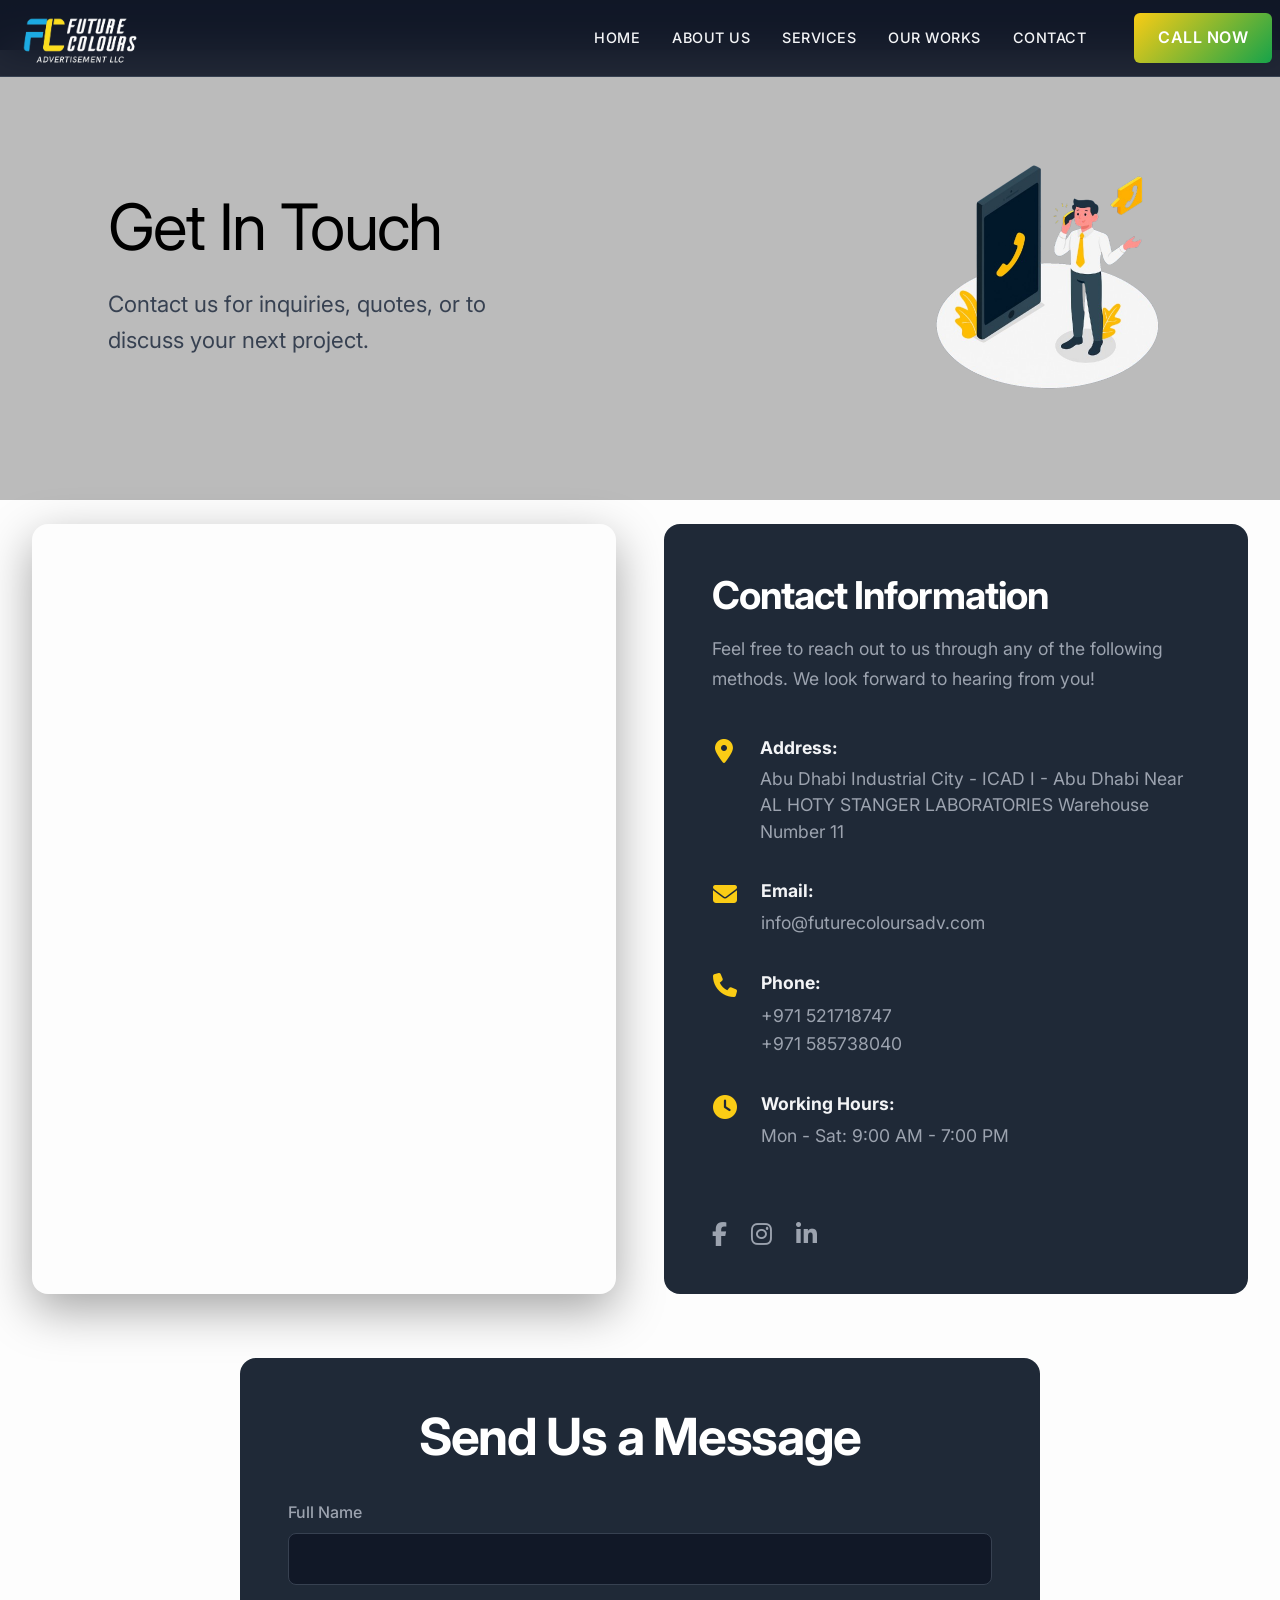
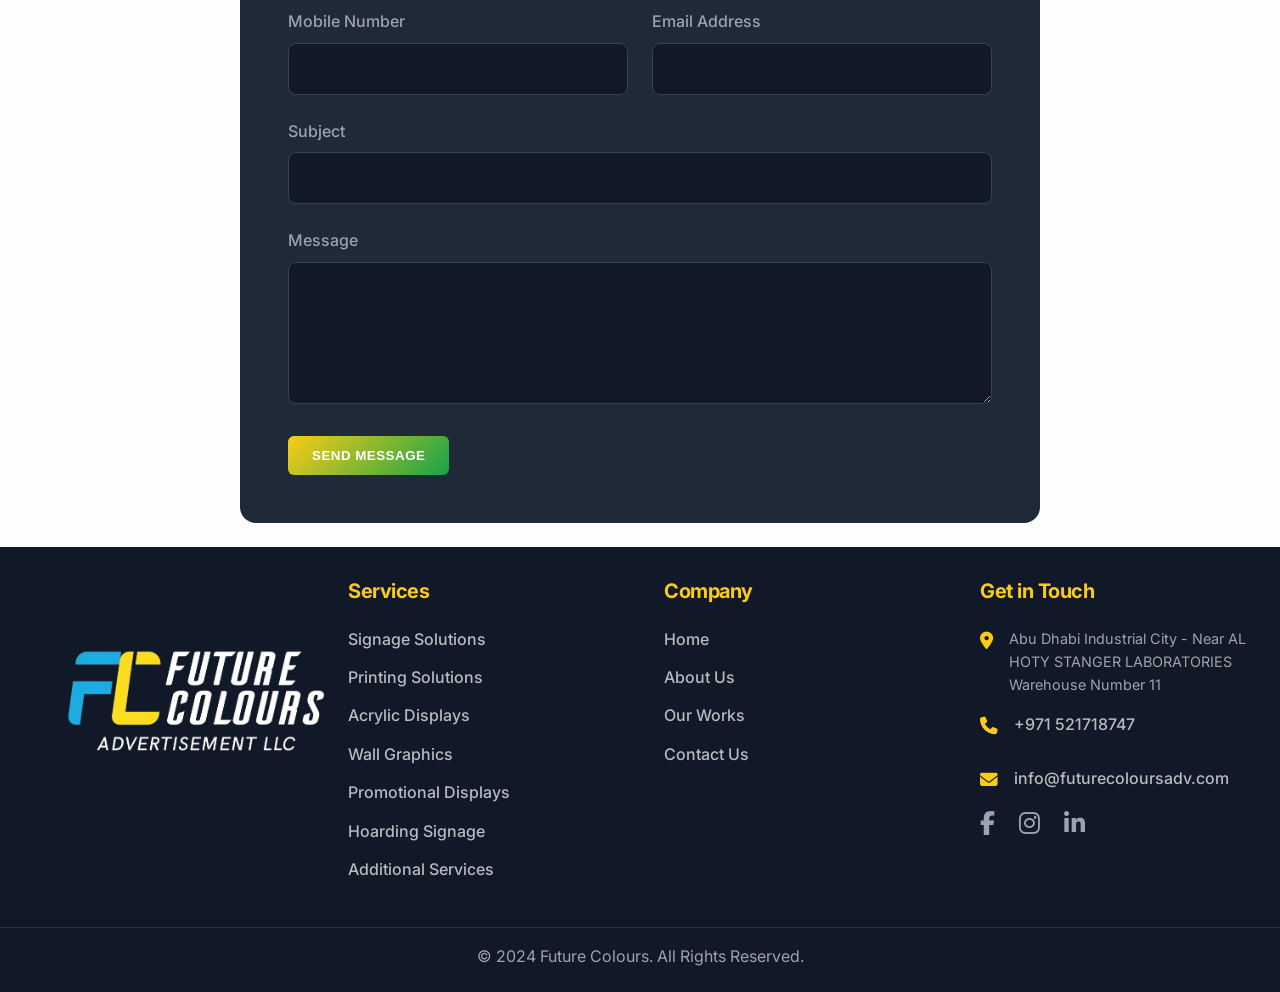
==== commit 4accfd20: "done ig" ====
--- a/contact-us.html
+++ b/contact-us.html
@@ -3,7 +3,7 @@
 <head>
     <meta charset="UTF-8">
     <meta name="viewport" content="width=device-width, initial-scale=1.0">
-    <title>Contact Us - Future Colours</title>
+    <title>Contact Us</title>
     <link href="https://fonts.googleapis.com/css2?family=Inter:wght@300;400;500;600;700;800;900&family=JetBrains+Mono:wght@400;500;600&display=swap" rel="stylesheet">
     <link href="https://cdnjs.cloudflare.com/ajax/libs/font-awesome/6.4.0/css/all.min.css" rel="stylesheet">
     <link rel="stylesheet" href="style.css">
@@ -14,11 +14,14 @@
     </header>
 
     <section class="hero hero-inner">
-        <div class="hero-slide" style="background-image: url('https://placehold.co/1920x1080/0f172a/ffffff?text=Contact+Us');"></div>
-        <div class="hero-overlay"></div>
-        <div class="hero-content">
-            <h1>Get In Touch</h1>
-            <p>We're here to help. Contact us for inquiries, quotes, or to discuss your next project.</p>
+        <div class="hero-container">
+            <div class="hero-content-left">
+                <h1>Get In Touch</h1>
+                <p>Contact us for inquiries, quotes, or to discuss your next project.</p>
+            </div>
+            <div class="hero-image-right">
+                <img src="res/contact-page/Contact-image.png" alt="About Future Colours">
+            </div>
         </div>
     </section>
 
@@ -26,22 +29,22 @@
         <!-- Top Section: Map and Details -->
         <div class="contact-grid-layout">
             <div class="map-wrapper slide-in-left">
-                <iframe src="https://www.google.com/maps/embed?pb=!1m18!1m12!1m3!1d3610.178653926924!2d55.27208781500959!3d25.19719788389618!2m3!1f0!2f0!3f0!3m2!1i1024!2i768!4f13.1!3m3!1m2!1s0x3e5f43348a67e24b%3A0xff45e502e1ce43a2!2sBurj%20Khalifa!5e0!3m2!1sen!2sae!4v1672522556911!5m2!1sen!2sae" width="600" height="450" allowfullscreen="" loading="lazy" referrerpolicy="no-referrer-when-downgrade" title="Office Location Map"></iframe>
+                <iframe src="https://www.google.com/maps/embed?pb=!1m14!1m8!1m3!1d3635.336340001316!2d54.4750778!3d24.3347739!3m2!1i1024!2i768!4f13.1!3m3!1m2!1s0x3e5e416c7ded8e01%3A0x23f45e5e5cde0639!2sFuture%20Colours%20Advetisement%20LLC!5e0!3m2!1sen!2sin!4v1756738806730!5m2!1sen!2sin" width="600" height="450" allowfullscreen="" loading="lazy" referrerpolicy="no-referrer-when-downgrade" title="Office Location Map"></iframe>
             </div>
             <div class="contact-details slide-in-right">
-                <h2>Contact Information</h2>
+                <h2 style="color: white;">Contact Information</h2>
                 <p>Feel free to reach out to us through any of the following methods. We look forward to hearing from you!</p>
                 <ul class="contact-info-list">
-                    <li><i class="fas fa-map-marker-alt"></i><div><strong>Address:</strong><span>123 Industrial Area, City, UAE</span></div></li>
-                    <li><i class="fas fa-envelope"></i><div><strong>Email:</strong><a href="mailto:info@futurecolours.com">info@futurecolours.com</a></div></li>
-                    <li><i class="fas fa-phone"></i><div><strong>Phone:</strong><a href="tel:+971000000000">+971 00 000 0000</a></div></li>
-                    <li><i class="fas fa-clock"></i><div><strong>Working Hours:</strong><span>Mon - Sat: 9:00 AM - 6:00 PM</span></div></li>
+                    <li><i class="fas fa-map-marker-alt"></i><div><strong>Address:</strong><span style="display: block; max-width: 450px; white-space: normal; line-height: 1.5; font-size: 1.1rem">Abu Dhabi Industrial City - ICAD I - Abu Dhabi Near AL HOTY STANGER LABORATORIES Warehouse Number 11 </span></div></li>
+                    <li><i class="fas fa-envelope"></i><div><strong>Email:</strong><a href="mailto: info@futurecoloursadv.com "> info@futurecoloursadv.com </a></div></li>
+                    <li><i class="fas fa-phone" style="display: block; margin-top: 4px;"></i><div><strong>Phone:</strong><a href="tel:+971521718747">+971 521718747</a><a href="tel:+971585738040">+971 585738040</a></div></li>
+                    <li><i class="fas fa-clock"></i><div><strong>Working Hours:</strong><span>Mon - Sat: 9:00 AM - 7:00 PM</span></div></li>
                 </ul>
                 <div class="contact-socials">
-                    <a href="#" class="social-link" aria-label="Facebook"><i class="fab fa-facebook-f"></i></a>
-                    <a href="#" class="social-link" aria-label="Instagram"><i class="fab fa-instagram"></i></a>
-                    <a href="#" class="social-link" aria-label="LinkedIn"><i class="fab fa-linkedin-in"></i></a>
-                    <a href="#" class="social-link" aria-label="Twitter"><i class="fab fa-twitter"></i></a>
+                    <a href="https://www.facebook.com/share/1BH9Dvwd3m/?mibextid=wwXIfr" class="social-link" aria-label="Facebook"><i class="fab fa-facebook-f"></i></a>
+                    <a href="https://www.instagram.com/future_colours_advertisement_?igsh=dGM2dHpyMHVyeHdm" class="social-link" aria-label="Instagram"><i class="fab fa-instagram"></i></a>
+                    <a href="https://www.linkedin.com/company/future-colours-advertisement-llc/" class="social-link" aria-label="LinkedIn"><i class="fab fa-linkedin-in"></i></a>
+                    <!-- <a href="#" class="social-link" aria-label="Twitter"><i class="fab fa-twitter"></i></a> -->
                 </div>
             </div>
         </div>
@@ -50,7 +53,7 @@
         <div class="form-section-container fade-in">
             <div class="contact-form-wrapper">
                 <div id="form-message-container"></div>
-                <h2 id="form-title" style="margin-bottom: 2rem;">Send Us a Message</h2>
+                <h2 id="form-title" style="margin-bottom: 2rem; color: white;">Send Us a Message</h2>
                 <form id="contact-form" action="send_email.php" method="POST">
                     <div class="form-group"><label for="name">Full Name</label><input type="text" id="name" name="name" required></div>
                     <div class="form-row">
--- a/style.css
+++ b/style.css
@@ -1,2694 +1,3140 @@
-        :root {
-            /* New Theme: Black, Green, Yellow */
-            --primary-blue: #22c55e;      /* Was: #1a4b84 | Now: Primary Green */
-            --secondary-blue: #16a34a;    /* Was: #2563eb | Now: Secondary Green */
-            --accent-orange: #facc15;      /* Was: #f97316 | Now: Accent Yellow */
-            --dark-navy: #111827;         /* Was: #0f172a | Now: Dark Background */
-            --light-gray: #1f2937;        /* Was: #f8fafc | Now: Lighter Dark Background (for cards) */
-            --medium-gray: #9ca3af;       /* Was: #64748b | Now: Medium/Subtle Text */
-            --dark-gray: #374151;         /* Was: #343a40 | Now: Border Color */
-            --white: #ffffff;
-            --black: #000000;
-            --text-primary: #f3f4f6;      /* Was: #0f172a | Now: Primary Light Text */
-            --text-secondary: #9ca3af;    /* Was: #3e454e | Now: Secondary Light Text */
-            --border-light: #374151;      /* Was: #e9ecef | Now: Dark Border */
-            --shadow-sm: 0 2px 4px rgba(0,0,0,0.2);
-            --shadow-md: 0 4px 12px rgba(0,0,0,0.25);
-            --shadow-lg: 0 8px 24px rgba(0,0,0,0.3);
-            --shadow-xl: 0 16px 48px rgba(0,0,0,0.35);
-        }
-
-        * {
-            margin: 0;
-            padding: 0;
-            box-sizing: border-box;
-        }
-
-        body {
-            font-family: 'Inter', 'Segoe UI', system-ui, -apple-system, sans-serif;
-            line-height: 1.6;
-            background-color: var(--dark-navy);
-            color: var(--text-primary); /* Now light text on dark background */
-            overflow-x: hidden;
-            font-weight: 400;
-            /* background: linear-gradient(135deg, #f8f9fa 0%, #e9ecef 100%); */
-        }
-
-        /* Enhanced Typography */
-        h1, h2, h3, h4, h5, h6 {
-            font-weight: 700;
-            line-height: 1.2;
-            letter-spacing: -0.025em;
-        }
-
-        /* Professional Header */
-        header {
-            position: fixed;
-            top: 0;
-            width: 100%;
-            background: rgba(17, 24, 39, 0.9); /* Corresponds to --dark-navy */
-            backdrop-filter: blur(20px);
-            -webkit-backdrop-filter: blur(20px);
-            z-index: 1000;
-            border-bottom: 1px solid var(--border-light);
-            transition: all 0.3s cubic-bezier(0.4, 0, 0.2, 1);
-            
-        }
-
-        nav {
-            width: 100%;
-            padding-left: 16px;
-            padding-right: 16px;
-            display: flex;
-            justify-content: space-between;
-            align-items: center;
-            background: transparent;
-            box-sizing: border-box;
-            padding: 0.5rem;
-        }
-
-        .logo-group {
-            display: flex;
-            align-items: center;
-            gap: 1.5rem;
-        }
-
-        .logo-group a {
-            text-decoration: none;
-            display: block;
-        }
-
-        .logo-img {
-            height: 70px;         /* All logos same height */
-            width: auto;          /* Width adjusts to keep aspect ratio */
-            object-fit: contain;  /* Ensures logo fits nicely */
-            background: none;     /* No background */
-            border: none;         /* No border */
-            border-radius: 0;     /* No rounding */
-            padding: 0;           /* No padding */
-            box-shadow: none;     /* No shadow */
-            display: block;
-            transition: transform 0.3s;
-        }
-
-        /* Individual logo adjustments for better visual balance */
-        .logo-img:nth-child(1) {
-            height: 60px;         /* TIHAN logo - slightly larger */
-        }
-
-        .logo-img:hover {
-            transform: scale(1.08);
-        }
-
-        .nav-right {
-            display: flex;
-            align-items: center;
-            gap: 3rem;
-        }
-
-        .nav-links {
-            display: flex;
-            list-style: none;
-            gap: 2rem;
-            align-items: center;
-        }
-
-        .nav-links a {
-            text-decoration: none;
-            color: var(--text-primary);
-            font-weight: 500;
-            font-size: 0.9rem;
-            text-transform: uppercase;
-            letter-spacing: 0.5px;
-            transition: all 0.3s ease;
-            position: relative;
-            padding: 0.5rem 0;
-        }
-
-        .nav-links a:hover {
-            color: var(--accent-orange);
-        }
-
-        .nav-links a::after {
-            content: '';
-            position: absolute;
-            bottom: 0;
-            left: 0;
-            width: 0;
-            height: 2px;
-            background: linear-gradient(90deg, var(--accent-orange), var(--secondary-blue));
-            transition: width 0.3s ease;
-        }
-
-        .nav-links a:hover::after {
-            width: 100%;
-        }
-
-        .cta-button {
-            background: linear-gradient(135deg, var(--accent-orange), #16a34a);
-            color: var(--white);
-            padding: 0.75rem 1.5rem;
-            border-radius: 6px;
-            text-decoration: none;
-            font-weight: 600;
-            transition: all 0.3s ease;
-            border: none;
-            cursor: pointer;
-            text-transform: uppercase;
-            letter-spacing: 0.5px;
-            position: relative;
-            overflow: hidden;
-            display: inline-flex;
-            align-items: center;
-            gap: 0.75rem;
-        }
-
-        .cta-button::before {
-            content: '';
-            position: absolute;
-            top: 0;
-            left: -100%;
-            width: 100%;
-            height: 100%;
-            background: linear-gradient(90deg, transparent, rgba(255, 255, 255, 0.2), transparent);
-            transition: left 0.5s ease;
-        }
-
-        .cta-button:hover::before {
-            left: 100%;
-        }
-
-        .cta-button:hover {
-            transform: translateY(-2px);
-            box-shadow: 0 12px 24px rgba(249, 115, 22, 0.3);
-        }
-
-        /* Hero Section - Minimal and Impactful */
-        .hero {
-            height: 90vh;
-            display: flex;
-            align-items: center;
-            justify-content: center;
-            position: relative;
-            background: var(--white);
-            overflow: hidden;
-        }
-
-        .hero-inner {
-            height: 50vh; /* Make inner page heroes shorter */
-            min-height: 400px;
-        }
-
-        .hero-slideshow {
-            position: absolute;
-            top: 0;
-            left: 0;
-            width: 100%;
-            height: 100%;
-            z-index: 1;
-        }
-
-        .hero-slide {
-            position: absolute;
-            top: 0;
-            left: 0;
-            width: 100%;
-            height: 100%;
-            background-size: cover;
-            background-position: center;
-            opacity: 0;
-            transition: opacity 1.5s ease-in-out; /* Slow fade transition */
-            z-index: 1;
-        }
-
-        .hero-slide.active {
-            opacity: 1;
-            z-index: 2; /* Ensure active slide is on top during transition */
-        }
-
-        .hero-overlay {
-            position: absolute;
-            top: 0;
-            left: 0;
-            width: 100%;
-            height: 100%;
-            background: rgba(0, 0, 0, 0.4);
-            z-index: 2;
-        }
-
-        .hero-content {
-            max-width: 1400px;
-            margin: 0 auto;
-            padding: 0 2rem;
-            z-index: 3;
-            position: relative;
-        }
-
-        .hero h1 {
-            font-size: clamp(2rem, 5vw, 4.5rem);
-            font-weight: 800;
-            color: white;
-            margin-bottom: 2rem;
-            line-height: 1.1;
-            letter-spacing: -0.02em;
-            animation: slideInUp 1s ease-out;
-        }
-
-        .hero p {
-            font-size: clamp(1.1rem, 2vw, 1.4rem);
-            color: rgba(255, 255, 255, 0.9);
-            margin-bottom: 3rem;
-            max-width: 600px;
-            line-height: 1.6;
-            animation: slideInUp 1s ease-out 0.2s both;
-        }
-
-        .hero-buttons {
-            display: flex;
-            gap: 1.5rem;
-            animation: slideInUp 1s ease-out 0.4s both;
-            flex-wrap: wrap;
-        }
-
-        .btn-primary {
-            background: white;
-            color: var(--primary-blue);
-            padding: 1rem 2rem;
-            border-radius: 8px;
-            text-decoration: none;
-            font-weight: 600;
-            transition: all 0.3s ease;
-            border: 2px solid white;
-            box-shadow: var(--shadow-md);
-        }
-
-        .btn-primary:hover {
-            background: transparent;
-            color: white;
-            transform: translateY(-2px);
-            box-shadow: var(--shadow-lg);
-        }
-
-        .btn-secondary {
-            background: transparent;
-            color: white;
-            padding: 1rem 2rem;
-            border-radius: 8px;
-            text-decoration: none;
-            font-weight: 600;
-            border: 2px solid rgba(255, 255, 255, 0.8);
-            transition: all 0.3s ease;
-        }
-
-        .btn-secondary:hover {
-            background: rgba(255, 255, 255, 0.1);
-            border-color: white;
-            transform: translateY(-2px);
-        }
-
-        @keyframes slideInUp {
-            from {
-                opacity: 0;
-                transform: translateY(60px);
-            }
-            to {
-                opacity: 1;
-                transform: translateY(0);
-            }
-        }
-
-                /* Professional Sections */
-                .section {
-            padding: 6rem 0;
-            max-width: 1400px;
-            margin: 0 auto;
-            padding-left: 2rem;
-            padding-right: 2rem;
-        }
-
-        .section h2 {
-            font-size: clamp(2.5rem, 4vw, 3.5rem);
-            margin-bottom: 1.5rem;
-            color: var(--black);
-            font-weight: 700;
-            text-align: center;
-            font-size: 2.5rem;
-        }
-
-        .section p {
-            font-size: 1.2rem;
-            color: var(--black);
-            text-align: center;
-            max-width: 800px;
-            margin: 0 auto 4rem;
-            line-height: 1.7;
-        }
-        
-        .container {
-            max-width: 1400px;
-            margin: 0 auto;
-            padding: 0 2rem;
-        }
-
-        .section-title { text-align: center; font-size: clamp(2.2rem, 4vw, 3rem); margin-bottom: 1.5rem; color: var(--text-primary); }
-        .section-title-left { text-align: left; font-size: clamp(2.2rem, 4vw, 3rem); margin-bottom: 1.5rem; color: var(--text-primary); }
-        .section-subtitle { text-align: center; max-width: 700px; margin: 0 auto 4rem auto; font-size: 1.1rem; color: var(--text-secondary); }
-
-        /* Autonomous Navigation Section */
-        .autonav-section {
-            background: linear-gradient(120deg, #f8f9fa 0%, #e9ecef 100%);
-            position: relative;
-            overflow: hidden;
-        }
-        .autonav-wave-top, .autonav-wave-bottom {
-            position: absolute;
-            left: 0; width: 100%; z-index: 1;
-        }
-        .autonav-wave-top { top: 0; }
-        .autonav-wave-bottom { bottom: 0; }
-        .creative-card .autonav-icon {
-            font-size: 2.5rem;
-            color: var(--secondary-blue);
-            margin-bottom: 1.2rem;
-            animation: popIn 1s;
-        }
-        @keyframes popIn {
-            0% { transform: scale(0.7); opacity: 0; }
-            100% { transform: scale(1); opacity: 1; }
-        }
-        .autonav-cta {
-            display: inline-block;
-            margin-top: 2rem;
-            background: linear-gradient(135deg, var(--accent-orange), var(--secondary-blue));
-            color: #fff;
-            padding: 1rem 2rem;
-            border-radius: 8px;
-            font-weight: 600;
-            text-decoration: none;
-            font-size: 1.1rem;
-            box-shadow: 0 4px 16px rgba(37,99,235,0.12);
-            transition: background 0.3s, transform 0.2s;
-        }
-        .autonav-cta:hover {
-            background: linear-gradient(135deg, var(--secondary-blue), var(--accent-orange));
-            transform: translateY(-2px) scale(1.04);
-        }
-
-        .autonav-container {
-            max-width: 1400px;
-            margin: 0 auto;
-            padding: 0 2rem;
-            text-align: center;
-            position: relative;
-            z-index: 2;
-        }
-
-        .autonav-title h2 {
-            font-size: clamp(2.5rem, 4vw, 4rem);
-            color: var(--text-primary);
-            font-weight: 800;
-            margin-bottom: 3rem;
-            line-height: 1.2;
-        }
-
-        .autonav-content {
-            display: flex;
-            flex-direction: column;
-            gap: 2rem;
-            max-width: 1200px;
-            margin: 0 auto;
-        }
-
-        .autonav-content p {
-            font-size: 1.2rem;
-            color: var(--text-secondary);
-            line-height: 1.8;
-            text-align: left;
-            margin: 0;
-        }
-
-        .autonav-content p strong {
-            color: var(--primary-blue);
-            font-weight: 700;
-        }
-
-        /* Content Grid */
-        .autonav-content {
-            animation: slideInUp 1s ease-out 0.8s both;
-        }
-
-        .content-grid {
-            display: grid;
-            grid-template-columns: repeat(auto-fit, minmax(350px, 1fr));
-            gap: 2.5rem;
-            margin-bottom: 3rem;
-        }
-
-        .content-card {
-            background: var(--light-gray);
-            padding: 3rem 2.5rem;
-            border-radius: 20px;
-            text-align: left;
-            position: relative;
-            box-shadow: 0 8px 32px rgba(0, 0, 0, 0.08);
-            transition: all 0.4s cubic-bezier(0.4, 0, 0.2, 1);
-            border: 1px solid rgba(26, 75, 132, 0.08);
-            overflow: hidden;
-        }
-
-        .content-card::before {
-            content: '';
-            position: absolute;
-            top: 0;
-            left: 0;
-            width: 100%;
-            height: 100%;
-            background: linear-gradient(135deg, rgba(26, 75, 132, 0.02), rgba(37, 99, 235, 0.02));
-            opacity: 0;
-            transition: opacity 0.3s ease;
-        }
-
-        .content-card:hover::before {
-            opacity: 1;
-        }
-
-        .content-card:hover {
-            transform: translateY(-16px) scale(1.03);
-            box-shadow: 0 12px 40px rgba(37,99,235,0.18);
-            border: 2px solid var(--secondary-blue);
-        }
-
-        .content-card h3 {
-            font-size: 2.2rem;
-            color: var(--text-primary);
-            margin-bottom: 1rem;
-            font-weight: 700;
-            position: relative;
-            z-index: 2;
-        }
-
-        .content-card p {
-            color: var(--text-secondary);
-            line-height: 1.7;
-            font-size: 1.2rem;
-            position: relative;
-            z-index: 2;
-            margin-bottom: 2rem;
-        }
-
-        /* Who We Are Section */
-        .about-section {
-            background-color: var(--white);
-        }
-
-        .about-container {
-            display: grid;
-            grid-template-columns: 1fr 1fr;
-            gap: 4rem;
-            align-items: center;
-        }
-
-        .about-text h2 {
-            text-align: left;
-            font-size: clamp(2.5rem, 4vw, 3.5rem);
-            margin-bottom: 2rem;
-        }
-
-        .about-text p {
-            text-align: left;
-            font-size: 1.1rem;
-            color: var(--text-secondary);
-            line-height: 1.8;
-            margin: 0 0 1.5rem 0;
-            max-width: 100%;
-        }
-
-        .about-text .cta-button {
-            margin-top: 1rem;
-        }
-
-        .about-image-grid {
-            display: grid;
-            grid-template-columns: repeat(2, 1fr);
-            grid-template-rows: repeat(2, 1fr);
-            gap: 1rem;
-            width: 80%;
-            height: auto; /* Reduced height for smaller images */
-        }
-
-        .about-image-grid img {
-            width: 100%;
-            height: 100%;
-            object-fit: cover;
-            border-radius: 12px;
-            box-shadow: var(--shadow-lg);
-            transition: transform 0.4s ease, box-shadow 0.4s ease;
-        }
-
-        .about-image-grid img:hover {
-            transform: scale(1.05);
-            box-shadow: var(--shadow-xl);
-            z-index: 5;
-        }
-
-        /* Spanning images for a mosaic effect */
-        .grid-img-1 {
-            grid-column: 1 / 3; /* Span across both columns */
-            grid-row: 1 / 2;
-        }
-
-        .grid-img-2 { grid-column: 1 / 2; grid-row: 2 / 3; }
-        .grid-img-3 { grid-column: 2 / 3; grid-row: 2 / 3; }
-
-        /* Services Section */
-        .services-section {
-            background-color: var(--light-gray);
-        }
-
-        .services-grid {
-            display: grid;
-            grid-template-columns: repeat(auto-fit, minmax(280px, 1fr));
-            gap: 2rem;
-        }
-
-        .service-card {
-            background: var(--dark-navy);
-            padding: 2.5rem 2rem;
-            border-radius: 16px;
-            text-align: center;
-            border: 1px solid var(--border-light);
-            transition: transform 0.3s ease, box-shadow 0.3s ease;
-        }
-
-        .service-card:hover {
-            transform: translateY(-10px);
-            box-shadow: var(--shadow-lg);
-        }
-
-        .service-icon {
-            font-size: 2.5rem;
-            color: var(--accent-orange);
-            margin-bottom: 1.5rem;
-            display: inline-block;
-        }
-
-        .service-card h3 {
-            font-size: 1.5rem;
-            color: var(--text-primary);
-            margin-bottom: 1rem;
-        }
-
-        .service-card p {
-            font-size: 1rem;
-            color: var(--text-secondary);
-            line-height: 1.6;
-            text-align: center;
-            margin: 0 auto;
-        }
-
-        /* What We Offer Section */
-        .offer-section {
-            background-color: var(--dark-navy);
-        }
-
-        .offer-container {
-            display: grid;
-            grid-template-columns: 1fr 1fr;
-            gap: 4rem;
-            align-items: center;
-        }
-
-        .offer-text p {
-            text-align: left;
-            margin-bottom: 2rem;
-            font-size: 1.1rem;
-            color: var(--text-secondary);
-        }
-
-        .offer-list {
-            list-style: none;
-            padding: 0;
-            margin: 0;
-        }
-
-        .offer-list li {
-            display: flex;
-            align-items: flex-start;
-            gap: 1rem;
-            margin-bottom: 1.5rem;
-            font-size: 1.1rem;
-            color: var(--text-primary);
-            text-align: left;
-        }
-
-        .offer-list i {
-            color: var(--primary-blue);
-            margin-top: 5px;
-        }
-
-        .offer-image img {
-            width: 100%;
-            border-radius: 16px;
-            box-shadow: var(--shadow-xl);
-        }
-
-        /* Testimonials Section */
-        .testimonials-section {
-            background-color: var(--light-gray);
-        }
-
-        .testimonials-grid {
-            display: grid;
-            grid-template-columns: repeat(auto-fit, minmax(350px, 1fr));
-            gap: 2rem;
-        }
-
-        .testimonial-card {
-            background: var(--dark-navy);
-            padding: 2rem;
-            border-radius: 16px;
-            border: 1px solid var(--border-light);
-        }
-
-        .testimonial-quote {
-            font-size: 1.1rem;
-            font-style: italic;
-            color: var(--text-secondary);
-            margin-bottom: 1.5rem;
-            border-left: 3px solid var(--primary-blue);
-            padding-left: 1.5rem;
-            text-align: left;
-        }
-
-        .testimonial-author { display: flex; align-items: center; gap: 1rem; }
-        .testimonial-author img { width: 60px; height: 60px; border-radius: 50%; }
-        .author-details { display: flex; flex-direction: column; }
-        .author-name { font-weight: 700; color: var(--text-primary); }
-        .author-company { font-size: 0.9rem; color: var(--text-secondary); }
-
-        /* Team Section */
-        .team-section {
-            background-color: var(--dark-navy);
-        }
-
-        .team-grid {
-            display: grid;
-            grid-template-columns: repeat(auto-fit, minmax(300px, 1fr));
-            gap: 2rem;
-        }
-
-        .team-member-card {
-            position: relative;
-            border-radius: 16px;
-            overflow: hidden;
-            box-shadow: var(--shadow-md);
-            transition: transform 0.4s ease, box-shadow 0.4s ease;
-        }
-
-        .team-member-card:hover {
-            transform: translateY(-12px);
-            box-shadow: var(--shadow-xl);
-        }
-
-        .team-member-card img {
-            width: 100%;
-            height: 100%;
-            object-fit: cover;
-            display: block;
-        }
-
-        .team-member-info {
-            position: absolute;
-            bottom: 0;
-            left: 0;
-            right: 0;
-            background: linear-gradient(to top, rgba(17, 24, 39, 0.9), transparent);
-            padding: 3rem 1.5rem 1.5rem;
-            color: var(--white);
-            text-align: left;
-        }
-
-        .team-member-info h3 { font-size: 1.5rem; margin-bottom: 0.25rem; }
-        .team-member-info span { font-size: 1rem; color: var(--accent-orange); font-weight: 500; }
-
-        /* Services Page Specific Styles */
-        .services-page-content {
-            background-color: var(--dark-navy);
-        }
-
-        .service-display-section {
-            border-bottom: 1px solid var(--border-light);
-        }
-
-        .service-display-section:last-of-type {
-            border-bottom: none;
-        }
-
-        .service-display-container {
-            display: grid;
-            grid-template-columns: 1fr 1fr;
-            gap: 4rem;
-            align-items: center;
-        }
-
-        .service-display-section.alt-layout .service-slideshow {
-            order: 1;
-        }
-
-        .service-display-section.alt-layout .service-text-content {
-            order: 2;
-        }
-
-        .service-text-content h2 {
-            text-align: left;
-            font-size: clamp(2.2rem, 4vw, 3rem);
-            margin-bottom: 1.5rem;
-            color: var(--text-primary);
-        }
-
-        .service-text-content p {
-            text-align: left;
-            font-size: 1.1rem;
-            color: var(--text-secondary);
-            line-height: 1.8;
-            margin: 0;
-            max-width: 100%;
-        }
-
-        /* Service Slideshow */
-        .service-slideshow {
-            position: relative;
-            border-radius: 16px;
-            overflow: hidden;
-            box-shadow: var(--shadow-xl);
-        }
-
-        .slides-wrapper {
-            display: flex;
-            transition: transform 0.5s cubic-bezier(0.4, 0, 0.2, 1);
-        }
-
-        .service-slide { width: 100%; flex-shrink: 0; }
-        .service-slide img { width: 100%; display: block; object-fit: cover; }
-
-        .slide-arrow {
-            position: absolute; top: 50%; transform: translateY(-50%);
-            background: rgba(17, 24, 39, 0.6); border: 1px solid rgba(255, 255, 255, 0.2);
-            color: var(--white); width: 50px; height: 50px; border-radius: 50%;
-            cursor: pointer; display: flex; align-items: center; justify-content: center;
-            transition: all 0.3s ease; z-index: 10;
-        }
-
-        .slide-arrow:hover { background: var(--primary-blue); transform: translateY(-50%) scale(1.1); }
-        .slide-arrow.prev { left: 1rem; }
-        .slide-arrow.next { right: 1rem; }
-
-        /* Our Works Gallery Page */
-        .gallery-page-content {
-            background-color: var(--dark-navy);
-        }
-
-        .gallery-grid {
-            display: grid;
-            grid-template-columns: repeat(auto-fit, minmax(350px, 1fr));
-            gap: 2rem;
-        }
-
-        .gallery-item {
-            position: relative;
-            border-radius: 16px;
-            overflow: hidden;
-            box-shadow: var(--shadow-lg);
-            aspect-ratio: 3 / 4; /* Maintain a consistent aspect ratio */
-            cursor: pointer;
-        }
-
-        .gallery-item img {
-            width: 100%;
-            height: 100%;
-            object-fit: cover;
-            transition: transform 0.4s cubic-bezier(0.4, 0, 0.2, 1);
-        }
-
-        .gallery-item:hover img {
-            transform: scale(1.05);
-        }
-
-        .gallery-item-overlay {
-            position: absolute;
-            bottom: 0;
-            left: 0;
-            right: 0;
-            padding: 3rem 1.5rem 1.5rem;
-            background: linear-gradient(to top, rgba(17, 24, 39, 0.95) 20%, transparent);
-            color: var(--white);
-            opacity: 0;
-            transform: translateY(20px);
-            transition: all 0.4s cubic-bezier(0.4, 0, 0.2, 1);
-        }
-
-        /* Hide overlay if it's empty */
-        .gallery-item-overlay:empty {
-            display: none;
-        }
-
-        .gallery-item:hover .gallery-item-overlay {
-            opacity: 1;
-            transform: translateY(0);
-        }
-
-        .gallery-item-overlay h3 {
-            font-size: 1.25rem;
-            font-weight: 700;
-            margin-bottom: 0.5rem;
-        }
-
-        .gallery-item-overlay p {
-            font-size: 0.95rem;
-            color: var(--text-secondary);
-            line-height: 1.5;
-            text-align: left;
-            margin: 0;
-        }
-
-        /* Minimal Content Sections */
-        .content-section {
-            width: 100%;
-            max-width: 100vw; /* or a larger value like 1600px if you want a max */
-            margin: 0 auto;
-            padding: 4rem 0;
-            padding-left: 4vw;
-            padding-right: 4vw;
-            box-sizing: border-box;
-        }
-
-        .split-section {
-            display: grid;
-            grid-template-columns: 1fr 1fr;
-            gap: 4rem; /* adjust as needed */
-            align-items: center;
-            width: 100%;
-            margin-bottom: 6rem;
-        }
-
-        .content-text, .content-media {
-            width: 100%;
-        }
-
-        .content-text h2 {
-            font-size: clamp(2.5rem, 4vw, 3.5rem);
-            margin-bottom: 2rem;
-            color: var(--text-primary);
-            font-weight: 600;
-            line-height: 1.1;
-        }
-
-        .content-text p {
-            font-size: 1.2rem;
-            color: var(--text-secondary);
-            line-height: 1.7;
-            margin-bottom: 2rem;
-        }
-
-        .content-media {
-            position: relative;
-            overflow: hidden;
-            border-radius: 8px;
-        }
-
-        .content-media img,
-        .content-media video {
-            width: 100%;
-            height: 100%;
-            /* max-height: 420px; or auto, or remove if you want full height */
-            object-fit: cover;
-            border-radius: 12px;
-            display: block;
-            transition: transform 0.6s ease;
-        }
-
-        .content-media:hover img,
-        .content-media:hover video {
-            transform: scale(1.05);
-        }
-
-        .learn-more {
-            display: inline-flex;
-            align-items: center;
-            gap: 0.5rem;
-            color: var(--text-primary);
-            text-decoration: none;
-            font-weight: 500;
-            font-size: 0.95rem;
-            transition: all 0.3s ease;
-            position: relative;
-            z-index: 3;
-        }
-
-        .learn-more:hover {
-            color: var(--accent-orange);
-        }
-
-        .learn-more i {
-            transition: transform 0.3s ease;
-            font-size: 0.8rem;
-        }
-
-        .learn-more:hover i {
-            transform: translateX(4px);
-        }
-
-        /* Stats Section - Clean */
-        .stats {
-            background: var(--dark-navy);
-            color: white;
-            padding: 6rem 0;
-            text-align: center;
-        }
-
-        .stats-container {
-            max-width: 1400px;
-            margin: 0 auto;
-            padding: 0 2rem;
-        }
-
-        .stats h2 {
-            font-size: clamp(2rem, 3vw, 2.5rem);
-            margin-bottom: 4rem;
-            font-weight: 600;
-        }
-
-        .stats-grid {
-            display: grid;
-            grid-template-columns: repeat(auto-fit, minmax(200px, 1fr));
-            gap: 3rem;
-        }
-
-        .stat-item h3 {
-            font-size: 3rem;
-            font-weight: 700;
-            margin-bottom: 0.5rem;
-            color: white;
-        }
-
-        .stat-item p {
-            font-size: 1rem;
-            color: rgba(255, 255, 255, 0.8);
-            font-weight: 400;
-        }
-
-        /* Supported By Section */
-        .supported-by-section {
-            background:  #f4f8fb;
-            padding: 5rem 0 4rem 0;
-            text-align: left;
-        }
-
-        .supported-by-container h2 {
-            font-size: clamp(2.5rem, 4vw, 1.5rem);
-            margin-bottom: 2.5rem;
-            color: var(--text-primary);
-            font-weight: 600;
-            letter-spacing: -0.02em;
-            margin-left: 36rem;
-        }
-
-        .supported-by-logos {
-            display: flex;
-            justify-content: center;
-            align-items: center;
-            gap: 5rem;
-            flex-wrap: wrap;
-            margin-top: 1.5rem;
-        }
-
-        .supported-logo {
-            height: 110px;
-            width: auto;
-            object-fit: contain;
-            background: none;
-            border: none;
-            box-shadow: none;
-            padding: 0;
-            margin: 0 10px;
-            filter: none;
-            transition: transform 0.3s;
-        }
-
-        .supported-logo:hover {
-            transform: scale(1.07);
-        }
-
-        .supported-logo:nth-child(1) {
-            height: 60px;         /* IITH logo - keep current size */
-        }
-
-        .supported-logo:nth-child(2) {
-            height: 150px;         /* NMICPS logo - slightly larger */
-        }
-
-        .supported-logo:nth-child(3) {
-            height: 80px;  
-        }
-
-        /* Innovation Grid - Minimal Cards */
-        .innovation-section {
-            background: #f4f8fb;
-            padding: 8rem 0;
-        }
-
-        .innovation-container {
-            max-width: 1400px;
-            margin: 0 auto;
-            padding: 0 2rem;
-            text-align: center;
-        }
-
-        .innovation-container h2 {
-            font-size: clamp(2.5rem, 4vw, 3.5rem);
-            margin-bottom: 6rem;
-            color: var(--text-primary);
-            font-weight: 600;
-        }
-
-        .labs-grid {
-            display: grid;
-            grid-template-columns: repeat(4, 1fr);
-            gap: 2.5rem;
-            margin-top: 2.5rem;
-        }
-
-        @media (max-width: 1100px) {
-            .labs-grid {
-                grid-template-columns: repeat(2, 1fr);
-            }
-        }
-        @media (max-width: 700px) {
-            .labs-grid {
-                grid-template-columns: 1fr;
-            }
-        }
-
-        .lab-card {
-            background: var(--light-gray);
-            padding: 2.5rem 2rem 2rem 2rem;
-            border-radius: 18px;
-            text-align: center;
-            border: 1px solid #e3e8ee;
-            box-shadow: 0 4px 24px rgba(30, 64, 175, 0.07);
-            transition: box-shadow 0.3s, transform 0.3s;
-            position: relative;
-            min-height: 270px;
-            display: flex;
-            flex-direction: column;
-            align-items: center;
-            justify-content: flex-start;
-        }
-
-        .lab-card:hover {
-            box-shadow: 0 8px 32px rgba(30, 64, 175, 0.13);
-            transform: translateY(-6px) scale(1.03);
-        }
-
-        .lab-card .lab-icon {
-            font-size: 2.5rem;
-            color: var(--primary-blue);
-            margin-bottom: 1.2rem;
-            background: #e8f0fe;
-            border-radius: 50%;
-            width: 60px;
-            height: 60px;
-            display: flex;
-            align-items: center;
-            justify-content: center;
-        }
-
-        .lab-card h3 {
-            font-size: 1.18rem;
-            margin-bottom: 0.7rem;
-            color: var(--primary-blue);
-            font-weight: 700;
-        }
-
-        .lab-card p {
-            color: var(--text-secondary);
-            line-height: 1.6;
-            font-size: 1rem;
-        }
-
-        /* Professional Footer */
-        footer {
-            background: var(--dark-navy);
-            color: white;
-            padding: 2rem 0 1rem;
-        }
-
-        .footer-content {
-            max-width: 1400px;
-            margin: 0 auto;
-            padding: 0 2rem;
-            display: grid;
-            grid-template-columns: repeat(auto-fit, minmax(250px, 1fr));
-            gap: 3rem;
-            font-size: 1rem; /* Reduced base font size */
-        }
-
-        .footer-section h3 {
-            margin-bottom: 1.5rem;
-            color: var(--accent-orange);
-            font-size: 1.25rem; /* Reduced heading size */
-            font-weight: 700;
-        }
-
-        .footer-section p {
-            color: rgba(255, 255, 255, 0.8);
-            margin-bottom: 1rem;
-            line-height: 1.6;
-        }
-
-        .footer-section a {
-            color: rgba(255, 255, 255, 0.7);
-            text-decoration: none;
-            display: block;
-            margin-bottom: 0.8rem;
-            transition: color 0.3s ease;
-            font-weight: 500;
-        }
-
-        .footer-section a:hover {
-            color: var(--white);
-        }
-
-        .footer-section ul {
-            list-style: none;
-            padding: 0;
-            margin: 0;
-        }
-
-        /* Contact Us Page */
-        .contact-page-content {
-            background-color: var(--dark-navy);
-        }
-
-        .contact-grid-layout {
-            display: grid;
-            grid-template-columns: 1fr 1fr;
-            gap: 3rem;
-            align-items: stretch;
-            margin-bottom: 4rem;
-        }
-
-        .map-wrapper {
-            border-radius: 16px;
-            overflow: hidden;
-            box-shadow: var(--shadow-xl);
-            min-height: 500px;
-        }
-
-        .map-wrapper iframe {
-            width: 100%;
-            height: 100%;
-            border: 0;
-            display: block;
-        }
-
-        .contact-details {
-            background-color: var(--light-gray);
-            padding: 3rem;
-            border-radius: 16px;
-            display: flex;
-            flex-direction: column;
-            justify-content: center;
-        }
-
-        .contact-details h2 {
-            text-align: left;
-            font-size: clamp(2rem, 3vw, 2.5rem);
-            margin-bottom: 1rem;
-        }
-
-        .contact-details p {
-            text-align: left;
-            margin: 0 0 2.5rem 0;
-            color: var(--text-secondary);
-            font-size: 1.1rem;
-        }
-
-        .contact-info-list {
-            list-style: none;
-            padding: 0;
-            margin-bottom: 2.5rem;
-        }
-
-        .contact-info-list li {
-            display: flex;
-            align-items: flex-start;
-            gap: 1.5rem;
-            margin-bottom: 2rem;
-            font-size: 1.1rem;
-        }
-
-        .contact-info-list i {
-            color: var(--accent-orange);
-            font-size: 1.5rem;
-            margin-top: 5px;
-            width: 25px;
-            text-align: center;
-        }
-
-        .contact-info-list div { display: flex; flex-direction: column; }
-        .contact-info-list strong { color: var(--text-primary); margin-bottom: 0.25rem; }
-        .contact-info-list span, .contact-info-list a { color: var(--text-secondary); text-decoration: none; transition: color 0.3s; }
-        .contact-info-list a:hover { color: var(--accent-orange); }
-
-        .contact-socials { display: flex; gap: 1.5rem; }
-        .contact-socials .social-link {
-            color: var(--text-secondary); font-size: 1.5rem; transition: color 0.3s, transform 0.3s;
-        }
-        .contact-socials .social-link:hover { color: var(--accent-orange); transform: scale(1.1); }
-
-        /* Contact Form Section */
-        .form-section-container {
-            max-width: 800px;
-            margin: 0 auto;
-        }
-
-        .contact-form-wrapper {
-            background-color: var(--light-gray);
-            padding: 3rem;
-            border-radius: 16px;
-        }
-
-        .contact-form-wrapper h2 {
-            text-align: center;
-            margin-bottom: 2rem;
-        }
-
-        /* Form Status Messages */
-        #form-message-container p {
-            padding: 1.25rem;
-            margin-bottom: 2rem;
-            border-radius: 8px;
-            font-weight: 500;
-            text-align: center;
-            border: 1px solid transparent;
-        }
-        .form-success {
-            background-color: rgba(34, 197, 94, 0.1);
-            color: var(--primary-blue);
-            border-color: var(--primary-blue);
-        }
-        .form-error {
-            background-color: rgba(239, 68, 68, 0.1);
-            color: #ef4444;
-            border-color: #ef4444;
-        }
-
-        .form-row {
-            display: grid;
-            grid-template-columns: 1fr 1fr;
-            gap: 1.5rem;
-        }
-
-        .form-group { margin-bottom: 1.5rem; }
-        .form-group label { display: block; margin-bottom: 0.5rem; font-weight: 500; color: var(--text-secondary); }
-        .form-group input, .form-group textarea { width: 100%; padding: 1rem; background-color: var(--dark-navy); border: 1px solid var(--border-light); border-radius: 8px; color: var(--text-primary); font-size: 1rem; transition: border-color 0.3s, box-shadow 0.3s; }
-        .form-group input:focus, .form-group textarea:focus { outline: none; border-color: var(--primary-blue); box-shadow: 0 0 0 3px rgba(34, 197, 94, 0.2); }
-        .form-group textarea { resize: vertical; }
-        .contact
-        .footer-about .footer-logo-img {
-            height: 50px;
-            width: auto;
-            margin-bottom: 1.5rem;
-        }
-
-        .footer-about p {
-            font-size: 0.95rem;
-            color: rgba(255, 255, 255, 0.7);
-        }
-
-        .contact-list li {
-            display: flex;
-            align-items: flex-start;
-            gap: 1rem;
-            margin-bottom: 1.2rem;
-        }
-
-        .contact-list li:last-child {
-            margin-bottom: 0;
-        }
-
-        .contact-list i {
-            color: var(--accent-orange);
-            margin-top: 5px;
-            font-size: 1.1rem;
-            flex-shrink: 0;
-        }
-
-        .footer-bottom {
-            border-top: 1px solid rgba(255, 255, 255, 0.1);
-            margin-top: 2rem;
-            padding-top: 1rem;
-            text-align: center;
-            color: rgba(255, 255, 255, 0.6);
-            font-size: 1rem;
-        }
-
-        /* Dropdown Menu Enhancement */
-        .dropdown {
-            position: relative;
-        }
-
-        .dropdown-content {
-            display: none;
-            position: absolute;
-            top: calc(100% + 1rem);
-            left: 50%;
-            background: white;
-            border-radius: 12px;
-            box-shadow: var(--shadow-xl);
-            padding: 1rem;
-            width: 520px;
-            z-index: 1001;
-            border: 1px solid var(--border-light);
-            opacity: 0;
-            visibility: hidden;
-            transition: all 0.3s cubic-bezier(0.4, 0, 0.2, 1);
-            transform: translateX(-50%) translateY(-10px);
-        }
-
-        .dropdown-content::before {
-            content: '';
-            position: absolute;
-            bottom: 100%;
-            left: 50%;
-            transform: translateX(-50%);
-            border: 8px solid transparent;
-            border-bottom-color: white;
-        }
-
-        .dropdown:hover .dropdown-content,
-        .dropdown:focus-within .dropdown-content,
-        .dropdown.open .dropdown-content {
-            display: block;
-            opacity: 1;
-            visibility: visible;
-            transform: translateX(-50%) translateY(0);
-        }
-
-        .dropdown-item {
-            padding: 1rem;
-            border-bottom: 1px solid var(--border-light);
-            border-radius: 8px;
-            transition: background-color 0.2s ease;
-        }
-
-        .dropdown-item:hover {
-            background-color: var(--light-gray);
-        }
-
-        .dropdown-item:last-child {
-            border-bottom: none;
-        }
-
-        .dropdown-item h3 {
-            font-size: 1rem;
-            color: var(--primary-blue);
-            margin-bottom: 0.5rem;
-            font-weight: 600;
-        }
-
-        .dropdown-item p {
-            font-size: 0.85rem;
-            color: var(--text-secondary);
-            margin-bottom: 1rem;
-            line-height: 1.5;
-            text-align: left;
-        }
-
-        .dropdown-item a {
-            font-weight: 600;
-            color: var(--primary-blue);
-            text-decoration: none;
-            transition: color 0.3s ease;
-        }
-
-        .dropdown-item a:hover {
-            color: var(--secondary-blue);
-        }
-
-        /* Responsive Design */
-        @media (max-width: 1024px) {
-            .infrastructure-container,
-            .tech-section {
-                flex-direction: column;
-                gap: 3rem;
-            }
-
-            .tech-section:nth-child(even) {
-                flex-direction: column;
-            }
-
-            .tech-content,
-            .infrastructure-content {
-                text-align: center;
-            }
-        }
-
-        @media (max-width: 768px) {
-            .nav-links {
-                display: none;
-                position: absolute;
-                top: 100%;
-                left: 0;
-                width: 100vw;
-                background: #1f2937;
-                flex-direction: column;
-                gap: 0;
-                box-shadow: 0 8px 24px rgba(0,0,0,0.08);
-                z-index: 2000;
-                padding: 1.5rem 0 1rem 0;
-            }
-            .nav-links.active {
-                display: flex;
-            }
-            .nav-links li {
-                width: 100%;
-                text-align: left;
-                padding: 0.5rem 2rem;
-            }
-            .dropdown-content {
-                position: static;
-                left: 0;
-                top: 0;
-                width: 100%;
-                box-shadow: none;
-                border: none;
-                padding: 0.5rem 0;
-                background: #f8fafc;
-                opacity: 1 !important;
-                visibility: visible !important;
-                transform: none !important;
-                display: none;
-            }
-            .dropdown.open .dropdown-content,
-            .dropdown.mobile-open .dropdown-content {
-                display: block;
-            }
-            .mobile-menu-toggle {
-                display: flex;
-            }
-            .logo-img {
-                height: 40px !important;
-                max-width: 120px;
-            }
-            nav {
-                padding: 0.7rem 0.7rem 0.7rem 1rem;
-            }
-            .logo-group {
-                flex: 1 1 auto;
-                min-width: 0;
-            }
-            .nav-right {
-                flex: 0 0 auto;
-                gap: 0.7rem;
-            }
-            .cta-button {
-                padding: 0.5rem 1rem;
-                font-size: 0.8rem;
-            }
-            .mobile-menu-toggle {
-                margin-left: 0.5rem;
-            }
-            .nav-links {
-                font-size: 1rem;
-            }
-            .dropdown-content {
-                background: #f8fafc;
-                box-shadow: none;
-                border: none;
-                padding: 0.2rem 0;
-                margin: 0;
-            }
-            .dropdown-item {
-                padding: 0.7rem 1rem;
-                border-radius: 8px;
-                margin-bottom: 0.3rem;
-            }
-            .dropdown-item h3 {
-                font-size: 1.02rem;
-                margin-bottom: 0.2rem;
-            }
-            .dropdown-item p {
-                font-size: 0.92rem;
-                margin-bottom: 0.5rem;
-            }
-            .dropdown-item a {
-                font-size: 0.95rem;
-            }
-        }
-        @media (max-width: 500px) {
-            .logo-img {
-                height: 32px !important;
-                max-width: 90px;
-            }
-            nav {
-                padding: 0.5rem 0.3rem 0.5rem 0.5rem;
-            }
-            .nav-links {
-                font-size: 0.97rem;
-            }
-            .dropdown-item {
-                padding: 0.5rem 0.7rem;
-            }
-            .dropdown-item h3 {
-                font-size: 0.98rem;
-            }
-            .dropdown-item p {
-                font-size: 0.88rem;
-            }
-        }
-
-        /* Responsive adjustments for About Section */
-        @media (max-width: 992px) {
-            .about-container {
-                grid-template-columns: 1fr;
-                gap: 3rem;
-            }
-            .about-text h2,
-            .about-text p {
-                text-align: center;
-            }
-            .about-text {
-                order: 2; /* Move text below images on mobile */
-            }
-
-            .offer-container {
-                grid-template-columns: 1fr;
-            }
-
-            .offer-text {
-                order: 2;
-            }
-
-            .service-display-container {
-                grid-template-columns: 1fr;
-            }
-
-            .service-display-section.alt-layout .service-slideshow,
-            .service-display-section.alt-layout .service-text-content {
-                order: initial; /* Reset order for mobile */
-            }
-
-            .contact-grid-layout {
-                grid-template-columns: 1fr;
-            }
-
-            .form-row {
-                grid-template-columns: 1fr;
-                gap: 0;
-            }
-
-        }
-        /* Remove triangle arrow from dropdowns on mobile */
-        @media (max-width: 768px) {
-            .dropdown-content::before {
-                display: none !important;
-            }
-        }
-        @media (max-width: 700px) {
-            .content-grid {
-                grid-template-columns: 1fr !important;
-                gap: 1.2rem;
-            }
-        }
-        @media (max-width: 700px) {
-            .hosted-supported-container {
-                flex-direction: column;
-                gap: 2rem;
-                align-items: center;
-            }
-            .hosted-block, .supported-block {
-                flex-direction: column;
-                align-items: center;
-                text-align: center;
-            }
-            .hosted-label, .supported-label {
-                margin-right: 0;
-                margin-bottom: 0.5rem;
-            }
-        }
-
-        /* Smooth scroll behavior */
-        html {
-            scroll-behavior: smooth;
-        }
-
-        /* Animation classes */
-        .fade-in {
-            opacity: 0;
-            transform: translateY(30px);
-            transition: all 0.8s cubic-bezier(0.4, 0, 0.2, 1);
-        }
-
-        .fade-in.visible {
-            opacity: 1;
-            transform: translateY(0);
-        }
-
-        .slide-in-left, .slide-in-right {
-            opacity: 0;
-            transition: opacity 0.8s ease-out, transform 0.8s cubic-bezier(0.25, 0.46, 0.45, 0.94);
-        }
-
-        .slide-in-left {
-            transform: translateX(-100px);
-        }
-
-        .slide-in-right {
-            transform: translateX(100px);
-        }
-
-        .slide-in-left.visible,
-        .slide-in-right.visible {
-            opacity: 1;
-            transform: translateX(0);
-        }
-
-        /* Loading animation */
-        .loading {
-            display: inline-block;
-            width: 20px;
-            height: 20px;
-            border: 3px solid rgba(255,255,255,.3);
-            border-radius: 50%;
-            border-top-color: #fff;
-            animation: spin 1s ease-in-out infinite;
-        }
-
-        @keyframes spin {
-            to { transform: rotate(360deg); }
-        }
-
-        /* Enhanced mobile menu */
-        .mobile-menu-toggle {
-            display: none;
-            flex-direction: column;
-            cursor: pointer;
-            padding: 0.5rem;
-        }
-
-        .mobile-menu-toggle span {
-            width: 25px;
-            height: 3px;
-            background: var(--text-primary);
-            margin: 3px 0;
-            transition: 0.3s;
-            border-radius: 2px;
-        }
-
-        @media (max-width: 768px) {
-            .mobile-menu-toggle {
-                display: flex;
-            }
-        }
-
-        /* Scroll Progress */
-        .scroll-progress {
-            position: fixed;
-            top: 120px;
-            left: 0;
-            width: 100%;
-            height: 2px;
-            background: rgba(26, 75, 132, 0.1);
-            z-index: 999;
-        }
-
-        .scroll-progress-bar {
-            height: 100%;
-            background: var(--primary-blue);
-            width: 0%;
-            transition: width 0.1s ease;
-        }
-
-        /* Enhanced Multi-Notification Bar */
-        .notification-bar {
-            background: linear-gradient(135deg, var(--dark-navy) 0%, var(--primary-blue) 100%);
-            color: white;
-            padding: 0.7rem 1.2rem;
-            text-align: center;
-            position: relative;
-            overflow: hidden;
-            min-height: 48px;
-            margin-bottom: 2rem;
-        }
-
-        .notification-container {
-            max-width: 1400px;
-            margin: 0 auto;
-            position: relative;
-        }
-
-        .notification-carousel {
-            display: flex;
-            transition: transform 0.5s cubic-bezier(0.4, 0, 0.2, 1);
-            width: 100%;
-        }
-
-        .notification-slide {
-            min-width: 100%;
-            display: flex;
-            justify-content: center;
-            align-items: center;
-            flex-wrap: wrap;
-            gap: 1.5rem;
-            padding: 0.5rem 0;
-        }
-
-        .notification-content {
-            display: flex;
-            align-items: center;
-            justify-content: center;
-            gap: 1rem;
-            flex: 1;
-            max-width: 800px;
-        }
-
-        .notification-icon {
-            font-size: 1.2rem;
-            color: var(--accent-orange);
-            flex-shrink: 0;
-        }
-
-        .notification-text {
-            margin: 0;
-            line-height: 1.5;
-            font-size: 1rem;
-            font-weight: 500;
-        }
-
-        .notification-btn {
-            background: white;
-            color: var(--primary-blue);
-            padding: 0.75rem 1.5rem;
-            border-radius: 6px;
-            text-decoration: none;
-            font-weight: 600;
-            transition: all 0.3s ease;
-            white-space: nowrap;
-            flex-shrink: 0;
-            font-size: 0.9rem;
-        }
-
-        .notification-btn:hover {
-            background: var(--primary-blue);
-            color: white;
-            transform: translateY(-1px);
-            box-shadow: 0 4px 12px rgba(0, 0, 0, 0.15);
-        }
-
-        /* Notification Controls */
-        .notification-controls {
-            position: absolute;
-            right: 2rem;
-            top: 50%;
-            transform: translateY(-50%);
-            display: flex;
-            gap: 0.5rem;
-            z-index: 10;
-        }
-
-        .notification-dot {
-            width: 8px;
-            height: 8px;
-            border-radius: 50%;
-            background: rgba(255, 255, 255, 0.4);
-            cursor: pointer;
-            transition: all 0.3s ease;
-        }
-
-        .notification-dot.active {
-            background: white;
-            transform: scale(1.2);
-        }
-
-        .notification-dot:hover {
-            background: rgba(255, 255, 255, 0.8);
-        }
-
-        /* Navigation Arrows */
-        .notification-nav {
-            position: absolute;
-            top: 50%;
-            transform: translateY(-50%);
-            background: rgba(255, 255, 255, 0.1);
-            border: none;
-            color: white;
-            width: 40px;
-            height: 40px;
-            border-radius: 50%;
-            cursor: pointer;
-            display: flex;
-            align-items: center;
-            justify-content: center;
-            transition: all 0.3s ease;
-            z-index: 10;
-        }
-
-        .notification-nav:hover {
-            background: rgba(255, 255, 255, 0.2);
-            transform: translateY(-50%) scale(1.1);
-        }
-
-        .notification-nav.prev {
-            left: 1rem;
-        }
-
-        .notification-nav.next {
-            right: 1rem;
-        }
-
-        .notification-nav i {
-            font-size: 0.9rem;
-        }
-
-        /* Notification Badge */
-        .notification-badge {
-            position: absolute;
-            top: 0.5rem;
-            right: 0.5rem;
-            background: var(--accent-orange);
-            color: white;
-            border-radius: 50%;
-            width: 20px;
-            height: 20px;
-            display: flex;
-            align-items: center;
-            justify-content: center;
-            font-size: 0.7rem;
-            font-weight: 700;
-            animation: pulse 2s infinite;
-        }
-
-        @keyframes pulse {
-            0% { transform: scale(1); }
-            50% { transform: scale(1.1); }
-            100% { transform: scale(1); }
-        }
-
-        /* Responsive Design */
-        @media (max-width: 768px) {
-            .notification-bar {
-                padding: 1rem;
-                min-height: 70px;
-            }
-
-            .notification-content {
-                flex-direction: column;
-                gap: 0.5rem;
-            }
-
-            .notification-controls {
-                right: 1rem;
-            }
-
-            .notification-nav {
-                width: 35px;
-                height: 35px;
-            }
-
-            .notification-nav.prev {
-                left: 0.5rem;
-            }
-
-            .notification-nav.next {
-                right: 0.5rem;
-            }
-        }
-
-        /* Fade animations for notifications */
-        .notification-slide {
-            opacity: 0;
-            transform: translateX(20px);
-            transition: opacity 0.5s ease, transform 0.5s ease;
-        }
-
-        .notification-slide.active {
-            opacity: 1;
-            transform: translateX(0);
-        }
-
-        /* Auto-hide functionality */
-        .notification-bar.hidden {
-            transform: translateY(-100%);
-            transition: transform 0.5s ease;
-        }
-
-        .notification-toggle {
-            position: absolute;
-            top: 0.5rem;
-            right: 0.5rem;
-            background: rgba(255, 255, 255, 0.1);
-            border: none;
-            color: white;
-            width: 30px;
-            height: 30px;
-            border-radius: 50%;
-            cursor: pointer;
-            display: flex;
-            align-items: center;
-            justify-content: center;
-            transition: all 0.3s ease;
-            z-index: 15;
-        }
-
-        .notification-toggle:hover {
-            background: rgba(255, 255, 255, 0.2);
-        }
-
-        .trusted-by-section {
-            padding: 3rem 0 2rem 0;
-            background: #fff;
-            text-align: center;
-        }
-
-        .trusted-title {
-            font-size: 1.2rem;
-            font-weight: 600;
-            margin-bottom: 2rem;
-            color: var(--text-primary);
-        }
-
-        .trusted-logos {
-            display: flex;
-            justify-content: center;
-            align-items: center;
-            gap: 2.5rem;
-            flex-wrap: wrap;
-            min-height: 80px; /* Ensures enough space for all logos */
-        }
-
-        .trusted-logos img {
-            height: 90px;
-            max-width: 210px;
-            width: auto;
-            object-fit: contain;
-            background: none;
-            margin: 0 10px;
-            padding: 0 10px;
-            display: flex;
-            align-items: center;
-            filter: grayscale(0.2);
-            transition: filter 0.3s, transform 0.3s;
-            vertical-align: middle;
-        }
-        .trusted-logos img:nth-child(2),
-        .trusted-logos img:nth-child(3) {
-            height: 150px;
-        }
-
-        .trusted-logos img:hover {
-            filter: none;
-            transform: scale(1.07);
-        }
-        .trusted-logos img:nth-child(2) {
-            height: 60px;         /* IITH logo - slightly larger */
-        }
-
-        .trusted-logos img:nth-child(3) {
-            height: 80px;  
-        }
-
-        /* Startups See More Button */
-        .labs-grid {
-            position: relative;
-        }
-
-        .startups-see-more {
-            display: flex;
-            align-items: center;
-            justify-content: flex-start;
-            margin-left: 2rem;
-            margin-top: 0;
-        }
-
-        .see-more-button {
-            background: linear-gradient(135deg, var(--accent-orange), #ea580c);
-            color: var(--white);
-            padding: 0.75rem 1.5rem;
-            border-radius: 8px;
-            text-decoration: none;
-            font-weight: 600;
-            transition: all 0.3s ease;
-            border: none;
-            cursor: pointer;
-            text-transform: uppercase;
-            letter-spacing: 0.5px;
-            white-space: nowrap;
-            font-size: 0.9rem;
-        }
-
-        .see-more-button:hover {
-            transform: translateY(-2px);
-            box-shadow: 0 8px 24px rgba(249, 115, 22, 0.4);
-        }
-
-        .see-more-button i {
-            margin-left: 0.5rem;
-            transition: transform 0.3s ease;
-        }
-
-        .see-more-button:hover i {
-            transform: translateX(4px);
-        }
-
-        @media (max-width: 1200px) {
-            .startups-see-more {
-                justify-content: center;
-                margin: 2rem 0 0 0;
-            }
-        }
-
-        /* Social Links Footer Styling */
-        .social-links {
-            display: flex;
-            gap: 1.2rem;
-            align-items: center;
-            margin-top: 0.5rem;
-        }
-
-        .social-link {
-            display: flex;
-            align-items: center;
-            justify-content: center;
-            background: none;
-            border: none;
-            box-shadow: none;
-            border-radius: 0;
-            width: auto;
-            height: auto;
-            padding: 0;
-            color: #fff;
-            font-size: 2rem;
-            transition: transform 0.2s, color 0.2s;
-            text-decoration: none;
-        }
-
-        .social-link svg {
-            width: 32px;
-            height: 32px;
-            fill: #fff;
-            transition: fill 0.2s;
-            display: block;
-        }
-
-        .social-link:hover {
-            color: var(--accent-orange);
-            transform: scale(1.15);
-        }
-
-        .social-link:hover svg {
-            fill: var(--accent-orange);
-        }
-
-        .partners-section {
-            background: #fff;
-            padding: 3rem 0 2rem 0;
-            text-align: center;
-        }
-        .partners-columns {
-            display: flex;
-            justify-content: center;
-            align-items: flex-start;
-            gap: 5rem;
-            flex-wrap: wrap;
-            max-width: 1200px;
-            margin: 0 auto;
-        }
-        .partners-col {
-            flex: 1 1 350px;
-            min-width: 320px;
-        }
-        .partners-col .trusted-title {
-            font-size: 1.2rem;
-            font-weight: 600;
-            margin-bottom: 2rem;
-            color: var(--text-primary);
-        }
-        .trusted-logos, .supported-by-logos {
-            display: flex;
-            justify-content: center;
-            align-items: center;
-            gap: 2.5rem;
-            flex-wrap: wrap;
-            min-height: 80px;
-        }
-        .trusted-logos img, .supported-by-logos img {
-            height: 66px;
-            max-width: 210px;
-            width: auto;
-            object-fit: contain;
-            background: none;
-            margin: 0 10px;
-            padding: 0 10px;
-            display: flex;
-            align-items: center;
-            filter: grayscale(0.2);
-            transition: filter 0.3s, transform 0.3s;
-            vertical-align: middle;
-        }
-        .trusted-logos img:hover, .supported-by-logos img:hover {
-            filter: none;
-            transform: scale(1.07);
-        }
-        @media (max-width: 900px) {
-            .partners-columns {
-                flex-direction: column;
-                gap: 3rem;
-            }
-            .partners-col {
-                min-width: 0;
-            }
-        }
-
-        .partners-section {
-            background: #fff;
-            padding: 3rem 0 2rem 0;
-            text-align: center;
-        }
-        .partners-top-row {
-            display: flex;
-            justify-content: space-between;
-            align-items: flex-start;
-            gap: 2rem;
-            max-width: 1200px;
-            width: 100%;
-            margin: 0 auto 2.5rem auto;
-            padding: 0 3vw;
-        }
-        .partners-col {
-            flex: 1 1 320px;
-            min-width: 260px;
-        }
-        .hosted-by-align {
-            display: flex;
-            flex-direction: column;
-            align-items: flex-start;
-            text-align: left;
-        }
-        .supported-by-align {
-            display: flex;
-            flex-direction: column;
-            align-items: flex-end;
-            text-align: right;
-        }
-        .partners-col .trusted-title {
-            font-size: 1.2rem;
-            font-weight: 600;
-            margin-bottom: 2rem;
-            color: var(--text-primary);
-        }
-        .hosted-by-logos, .supported-by-logos {
-            display: flex;
-            justify-content: flex-start;
-            align-items: center;
-            gap: 2.5rem;
-            flex-wrap: nowrap;
-            min-height: 80px;
-        }
-        .supported-by-logos {
-            justify-content: flex-end;
-        }
-        .hosted-by-logos img, .supported-by-logos img {
-            height: 66px;
-            max-width: 210px;
-            width: auto;
-            object-fit: contain;
-            background: none;
-            margin: 0 10px;
-            padding: 0 10px;
-            display: flex;
-            align-items: center;
-            filter: grayscale(0.2);
-            transition: filter 0.3s, transform 0.3s;
-            vertical-align: middle;
-        }
-        .hosted-by-logos img:hover, .supported-by-logos img:hover {
-            filter: none;
-            transform: scale(1.07);
-        }
-        .partners-bottom-row {
-            margin-top: 2.5rem;
-            margin-bottom: 2rem;
-            padding-top: 2.5rem;
-            padding-bottom: 2.5rem;
-        }
-        .partners-bottom-row .trusted-title {
-            font-size: 1.5rem;
-            font-weight: 600;
-            margin-bottom: 2rem;
-            color: var(--text-primary);
-            text-align: center;
-            width: 100%;
-        }
-        .trusted-logos {
-            display: flex;
-            justify-content: center;
-            align-items: center;
-            gap: 2.5rem;
-            flex-wrap: wrap;
-            min-height: 80px;
-        }
-        .trusted-logos img {
-            height: 66px;
-            max-width: 230px;
-            width: auto;
-            object-fit: contain;
-            background: none;
-            margin: 0 10px;
-            padding: 0 10px;
-            display: flex;
-            align-items: center;
-            filter: grayscale(0.2);
-            transition: filter 0.3s, transform 0.3s;
-            vertical-align: middle;
-        }
-        .trusted-logos img:hover {
-            filter: none;
-            transform: scale(1.07);
-        }
-        @media (max-width: 900px) {
-            .partners-top-row {
-                flex-direction: column;
-                gap: 3rem;
-                align-items: stretch;
-            }
-            .hosted-by-align, .supported-by-align {
-                align-items: flex-start !important;
-                text-align: left !important;
-            }
-            .supported-by-logos {
-                justify-content: flex-start;
-            }
-        }
-
-        /* --- Custom Partners Row Styles --- */
-        .partners-row-custom {
-          display: flex;
-          justify-content: space-between;
-          align-items: center;
-          gap: 4vw;
-          padding: 3rem 0 2rem 0;
-          background: #fff;
-          max-width: 1200px;
-          margin: 0 auto;
-        }
-        .hosted-by-group, .supported-by-group {
-          display: flex;
-          align-items: center;
-          gap: 1.5rem;
-        }
-        .partners-label {
-          font-size: 1.55rem;
-          font-weight: 700;
-          color: var(--text-primary);
-          margin-right: 0.7rem;
-          white-space: nowrap;
-        }
-        .supported-by-group img {
-          margin-left: 0.7rem;
-        }
-        @media (max-width: 800px) {
-          .partners-row-custom {
-            flex-direction: column;
-            gap: 2rem;
-            align-items: flex-start;
-          }
-          .hosted-by-group, .supported-by-group {
-            justify-content: flex-start;
-          }
-        }
-
-        .content-card-link {
-            cursor: pointer;
-            display: block;
-        }
-        .content-card-link:hover {
-            box-shadow: 0 12px 40px rgba(37,99,235,0.18);
-            border: 2px solid var(--secondary-blue);
-            text-decoration: none;
-            color: inherit;
-        }
-
-        /* Redesigned Impact & Innovation Section */
-        .impact-section {
-            background: #0f172a;
-            padding: 3rem 0 2rem 0; /* Reduced vertical padding */
-        }
-
-        .impact-stats-grid {
-            display: grid;
-            grid-template-columns: repeat(auto-fit, minmax(180px, 1fr));
-            gap: 1.2rem; /* Reduced gap */
-        }
-
-        .impact-stat-card {
-            background: #1a2332;
-            border-radius: 14px;
-            box-shadow: 0 2px 12px rgba(30, 64, 175, 0.07);
-            padding: 1.2rem 0.7rem; /* Reduced padding */
-            text-align: center;
-            display: flex;
-            flex-direction: column;
-            align-items: center;
-            justify-content: center;
-        }
-
-        .impact-stat-card i {
-            font-size: 1.5rem; /* Smaller icon */
-            color: #f97316;
-            margin-bottom: 0.5rem;
-        }
-
-        .impact-stat-card h3 {
-            font-size: 1.6rem; /* Smaller number */
-            color: #f97316;
-            font-weight: 700;
-            margin-bottom: 0.3rem;
-        }
-
-        .impact-stat-card p {
-            color: #f97316;
-            font-size: 0.98rem;
-            font-weight: 600;
-            letter-spacing: 0.5px;
-            margin-bottom: 0;
-        }
-
-        /* Hosted & Supported By Section */
-        .hosted-supported-section {
-            background: #f8fafc;
-            padding: 2.5rem 0 2.5rem 0;
-            box-shadow: 0 2px 16px rgba(30,64,175,0.04);
-            border-radius: 0 0 24px 24px;
-            margin-bottom: 2rem;
-        }
-        .hosted-supported-container {
-            display: flex;
-            justify-content: center;
-            align-items: center;
-            gap: 5vw;
-            max-width: 1200px;
-            margin: 0 auto;
-            flex-wrap: wrap;
-        }
-        .hosted-block, .supported-block {
-            display: flex;
-            align-items: center;
-            gap: 1.5rem;
-        }
-        .hosted-label, .supported-label {
-            font-size: 1.35rem;
-            font-weight: 700;
-            color: #1a4b84;
-            margin-right: 0.5rem;
-            white-space: nowrap;
-        }
-        .hosted-logo {
-            height: 80px;
-            width: auto;
-            object-fit: contain;
-            background: none;
-            filter: grayscale(0.2);
-            transition: filter 0.3s, transform 0.3s;
-        }
-        .hosted-logo:hover {
-            filter: none;
-            transform: scale(1.07);
-        }
-        .supported-logo {
-            height: 70px;
-            width: auto;
-            object-fit: contain;
-            background: none;
-            margin-left: 0.7rem;
-            filter: grayscale(0.2);
-            transition: filter 0.3s, transform 0.3s;
-        }
-        .supported-logo:hover {
-            filter: none;
-            transform: scale(1.07);
-        }
-        @media (max-width: 900px) {
-            .hosted-supported-container {
-                flex-direction: column;
-                gap: 2rem;
-            }
-            .hosted-block, .supported-block {
-                justify-content: center;
-            }
-        }
-         /* Highlights of the Month Widget */
-         .highlights-widget {
-            position: fixed;
-            bottom: 80px;
-            right: 30px;
-            width: 350px;
-            max-height: 450px;
-            background: rgba(255, 255, 255, 0.98);
-            backdrop-filter: blur(20px);
-            border-radius: 20px;
-            box-shadow: 0 12px 40px rgba(0, 0, 0, 0.15);
-            border: 1px solid rgba(26, 75, 132, 0.1);
-            z-index: 999;
-            overflow: hidden;
-            transition: all 0.4s cubic-bezier(0.4, 0, 0.2, 1);
-            opacity: 0;
-            visibility: hidden;
-            transform: translateY(20px) scale(0.95);
-        }
-
-        .highlights-widget.active {
-            opacity: 1;
-            visibility: visible;
-            transform: translateY(0) scale(1);
-        }
-
-        .highlights-toggle {
-            position: fixed;
-            bottom: 30px;
-            right: 30px;
-            background: linear-gradient(135deg, rgba(26, 75, 132, 0.95), rgba(37, 99, 235, 0.95));
-            color: white;
-            border: none;
-            border-radius: 50%;
-            width: 60px;
-            height: 60px;
-            cursor: pointer;
-            box-shadow: 0 6px 20px rgba(26, 75, 132, 0.4);
-            transition: all 0.3s ease;
-            z-index: 1000;
-            backdrop-filter: blur(10px);
-            display: flex;
-            align-items: center;
-            justify-content: center;
-        }
-
-        .highlights-toggle:hover {
-            background: linear-gradient(135deg, rgba(37, 99, 235, 0.95), rgba(249, 115, 22, 0.95));
-            transform: scale(1.1);
-            box-shadow: 0 8px 25px rgba(37, 99, 235, 0.5);
-        }
-
-        .highlights-toggle i {
-            font-size: 1.4rem;
-        }
-
-        /* Subtle pulse animation for attention */
-        .highlights-toggle::before {
-            content: '';
-            position: absolute;
-            top: -2px;
-            left: -2px;
-            right: -2px;
-            bottom: -2px;
-            border-radius: 50%;
-            background: linear-gradient(135deg, rgba(26, 75, 132, 0.3), rgba(37, 99, 235, 0.3));
-            animation: pulse 2s infinite;
-            z-index: -1;
-        }
-
-        @keyframes pulse {
-            0% { transform: scale(1); opacity: 1; }
-            50% { transform: scale(1.1); opacity: 0.7; }
-            100% { transform: scale(1); opacity: 1; }
-        }
-
-        /* Hero section no longer needs positioning context */
-        .hero {
-            position: relative;
-        }
-        
-        .highlights-header {
-            background: linear-gradient(135deg, var(--primary-blue), var(--secondary-blue));
-            color: white;
-            padding: 1.5rem 2rem;
-            font-weight: 600;
-            font-size: 1.1rem;
-            display: flex;
-            align-items: center;
-            justify-content: space-between;
-            border-radius: 20px 20px 0 0;
-        }
-
-        .highlights-header-left {
-            display: flex;
-            align-items: center;
-            gap: 0.8rem;
-        }
-
-        .highlights-header i {
-            font-size: 1.3rem;
-            color: var(--accent-orange);
-        }
-
-        .highlights-close {
-            background: rgba(255, 255, 255, 0.1);
-            border: none;
-            color: white;
-            cursor: pointer;
-            padding: 0.5rem;
-            border-radius: 8px;
-            transition: all 0.2s ease;
-            display: flex;
-            align-items: center;
-            justify-content: center;
-        }
-
-        .highlights-close:hover {
-            background: rgba(255, 255, 255, 0.2);
-            transform: scale(1.1);
-        }
-
-        .highlights-close i {
-            font-size: 1rem;
-        }
-
-        .highlights-content {
-            max-height: 350px;
-            overflow-y: auto;
-            padding: 0;
-            background: white;
-        }
-
-        .highlights-content::-webkit-scrollbar {
-            width: 8px;
-        }
-
-        .highlights-content::-webkit-scrollbar-track {
-            background: #f8f9fa;
-        }
-
-        .highlights-content::-webkit-scrollbar-thumb {
-            background: linear-gradient(135deg, var(--primary-blue), var(--secondary-blue));
-            border-radius: 4px;
-        }
-
-        .highlights-content::-webkit-scrollbar-thumb:hover {
-            background: linear-gradient(135deg, var(--secondary-blue), var(--accent-orange));
-        }
-
-        .highlight-item {
-            padding: 1.5rem 2rem;
-            border-bottom: 1px solid rgba(0, 0, 0, 0.06);
-            transition: all 0.3s ease;
-            position: relative;
-        }
-
-        .highlight-item:hover {
-            background: linear-gradient(135deg, rgba(37, 99, 235, 0.03), rgba(249, 115, 22, 0.03));
-            transform: translateX(4px);
-        }
-
-        .highlight-item:last-child {
-            border-bottom: none;
-            border-radius: 0 0 20px 20px;
-        }
-
-        .highlight-item::before {
-            content: '';
-            position: absolute;
-            left: 0;
-            top: 0;
-            bottom: 0;
-            width: 4px;
-            background: linear-gradient(135deg, var(--primary-blue), var(--accent-orange));
-            opacity: 0;
-            transition: opacity 0.3s ease;
-        }
-
-        .highlight-item:hover::before {
-            opacity: 1;
-        }
-
-        .highlight-date {
-            font-size: 0.85rem;
-            color: var(--accent-orange);
-            font-weight: 700;
-            margin-bottom: 0.5rem;
-            text-transform: uppercase;
-            letter-spacing: 0.5px;
-        }
-
-        .highlight-title {
-            font-size: 1rem;
-            font-weight: 700;
-            color: var(--text-primary);
-            margin-bottom: 0.6rem;
-            line-height: 1.4;
-        }
-
-        .highlight-description {
-            font-size: 0.9rem;
-            color: var(--text-secondary);
-            line-height: 1.5;
-        }
-
-        /* Mobile Responsiveness */
-        @media (max-width: 1200px) {
-            .highlights-widget {
-                width: 320px;
-                right: 20px;
-                top: 100px;
-            }
-            
-            .highlights-toggle {
-                right: 20px;
-                top: 70px;
-            }
-        }
-
-        @media (max-width: 768px) {
-            .highlights-widget {
-                width: calc(100vw - 30px);
-                right: 15px;
-                left: 15px;
-                top: 90px;
-                max-height: 60vh;
-            }
-            
-            .highlights-toggle {
-                right: 20px;
-                top: 60px;
-                width: 50px;
-                height: 50px;
-            }
-            
-            .highlights-header {
-                padding: 1.2rem 1.5rem;
-            }
-            
-            .highlight-item {
-                padding: 1.2rem 1.5rem;
-            }
-        }
+/* Update root colors */
+:root {
+  /* New Theme: Black, Green, Yellow */
+  --primary-blue: #22c55e; /* Was: #1a4b84 | Now: Primary Green */
+  --secondary-blue: #16a34a; /* Was: #2563eb | Now: Secondary Green */
+  --accent-orange: #facc15; /* Was: #f97316 | Now: Accent Yellow */
+  --dark-navy: #111827; /* Was: #0f172a | Now: Dark Background */
+  --light-gray: #1f2937; /* Was: #f8fafc | Now: Lighter Dark Background (for cards) */
+  --medium-gray: #9ca3af; /* Was: #64748b | Now: Medium/Subtle Text */
+  --dark-gray: #374151; /* Was: #343a40 | Now: Border Color */
+  --white: #ffffff;
+  --black: #000000;
+  --text-primary: #f3f4f6; /* Was: #0f172a | Now: Primary Light Text */
+  --text-secondary: #9ca3af; /* Was: #3e454e | Now: Secondary Light Text */
+  --border-light: #374151; /* Was: #e9ecef | Now: Dark Border */
+  --shadow-sm: 0 2px 4px rgba(0, 0, 0, 0.2);
+  --shadow-md: 0 4px 12px rgba(0, 0, 0, 0.25);
+  --shadow-lg: 0 8px 24px rgba(0, 0, 0, 0.3);
+  --shadow-xl: 0 16px 48px rgba(0, 0, 0, 0.35);
+}
+
+/* Global Styles */
+* {
+  margin: 0;
+  padding: 0;
+  box-sizing: border-box;
+}
+
+body {
+  font-family: "Inter", "Segoe UI", system-ui, -apple-system, sans-serif;
+  line-height: 1.6;
+  background-color: var(--dark-navy);
+  color: var(--text-primary); /* Now light text on dark background */
+  overflow-x: hidden;
+  font-weight: 400;
+  /* background: linear-gradient(135deg, #f8f9fa 0%, #e9ecef 100%); */
+}
+
+/* Change background for main content except header/footer */
+.hero,
+.hero-inner,
+.services-page-content,
+.section {
+  background: var(--dark-navy);
+}
+
+/* Enhanced Typography */
+h1,
+h2,
+h3,
+h4,
+h5,
+h6 {
+  font-weight: 700;
+  line-height: 1.2;
+  letter-spacing: -0.025em;
+}
+
+/* Professional Header */
+header {
+  position: fixed;
+  top: 0;
+  width: 100%;
+  background: rgba(17, 24, 39, 0.9); /* Corresponds to --dark-navy */
+  backdrop-filter: blur(20px);
+  -webkit-backdrop-filter: blur(20px);
+  z-index: 1000;
+  border-bottom: 1px solid var(--border-light);
+  transition: all 0.3s cubic-bezier(0.4, 0, 0.2, 1);
+}
+
+nav {
+  width: 100%;
+  padding-left: 16px;
+  padding-right: 16px;
+  display: flex;
+  justify-content: space-between;
+  align-items: center;
+  background: transparent;
+  box-sizing: border-box;
+  padding: 0.5rem;
+}
+
+.logo-group {
+  display: flex;
+  align-items: center;
+  gap: 1.5rem;
+}
+
+.logo-group a {
+  text-decoration: none;
+  display: block;
+}
+
+.logo-img {
+  height: 70px; /* All logos same height */
+  width: auto; /* Width adjusts to keep aspect ratio */
+  object-fit: contain; /* Ensures logo fits nicely */
+  background: none; /* No background */
+  border: none; /* No border */
+  border-radius: 0; /* No rounding */
+  padding: 0; /* No padding */
+  box-shadow: none; /* No shadow */
+  display: block;
+  transition: transform 0.3s;
+}
+
+/* Individual logo adjustments for better visual balance */
+.logo-img:nth-child(1) {
+  height: 60px; /* TIHAN logo - slightly larger */
+}
+
+.logo-img:hover {
+  transform: scale(1.08);
+}
+
+.nav-right {
+  display: flex;
+  align-items: center;
+  gap: 3rem;
+}
+
+.nav-links {
+  display: flex;
+  list-style: none;
+  gap: 2rem;
+  align-items: center;
+}
+
+.nav-links a {
+  text-decoration: none;
+  color: var(--text-primary);
+  font-weight: 500;
+  font-size: 0.9rem;
+  text-transform: uppercase;
+  letter-spacing: 0.5px;
+  transition: all 0.3s ease;
+  position: relative;
+  padding: 0.5rem 0;
+}
+
+.nav-links a:hover {
+  color: var(--accent-orange);
+}
+
+.nav-links a::after {
+  content: "";
+  position: absolute;
+  bottom: 0;
+  left: 0;
+  width: 0;
+  height: 2px;
+  background: linear-gradient(
+    90deg,
+    var(--accent-orange),
+    var(--secondary-blue)
+  );
+  transition: width 0.3s ease;
+}
+
+.nav-links a:hover::after {
+  width: 100%;
+}
+
+.cta-button {
+  background: linear-gradient(135deg, var(--accent-orange), #16a34a);
+  color: var(--white);
+  padding: 0.75rem 1.5rem;
+  border-radius: 6px;
+  text-decoration: none;
+  font-weight: 600;
+  transition: all 0.3s ease;
+  border: none;
+  cursor: pointer;
+  text-transform: uppercase;
+  letter-spacing: 0.5px;
+  position: relative;
+  overflow: hidden;
+  display: inline-flex;
+  align-items: center;
+  gap: 0.75rem;
+}
+
+.cta-button::before {
+  content: "";
+  position: absolute;
+  top: 0;
+  left: -100%;
+  width: 100%;
+  height: 100%;
+  background: linear-gradient(
+    90deg,
+    transparent,
+    rgba(255, 255, 255, 0.2),
+    transparent
+  );
+  transition: left 0.5s ease;
+}
+
+.cta-button:hover::before {
+  left: 100%;
+}
+
+.cta-button:hover {
+  transform: translateY(-2px);
+  box-shadow: 0 12px 24px rgba(249, 115, 22, 0.3);
+}
+
+/* Main Hero Section Styles */
+.main-hero {
+    height: 90vh;
+    display: flex;
+    align-items: center;
+    justify-content: center;
+    position: relative;
+    background: #fff4ce;
+    overflow: hidden;
+}
+
+.main-hero-slideshow {
+    position: absolute;
+    top: 0;
+    left: 0;
+    width: 100%;
+    height: 100%;
+}
+
+.main-hero-slide {
+    position: absolute;
+    top: 0;
+    left: 0;
+    width: 100%;
+    height: 100%;
+    background-size: cover;
+    background-position: center;
+    opacity: 0;
+    transition: opacity 1s ease-in-out;
+    display: none;
+}
+
+.main-hero-slide.active {
+    opacity: 1;
+    display: block;
+}
+
+.main-hero-overlay {
+    position: absolute;
+    top: 0;
+    left: 0;
+    width: 100%;
+    height: 100%;
+    background: rgba(255, 244, 206, 0.7);
+}
+
+.main-hero-content {
+    position: relative;
+    z-index: 2;
+    text-align: center;
+    max-width: 800px;
+    padding: 0 2rem;
+}
+
+.main-hero-content h1 {
+    font-size: clamp(3rem, 6vw, 4.5rem);
+    color: var(--black);
+    margin-bottom: 1.5rem;
+    font-weight: normal;
+    line-height: 1.2;
+}
+
+.main-hero-content p {
+    font-size: clamp(1.2rem, 2vw, 1.5rem);
+    color: var(--dark-gray);
+    line-height: 1.6;
+    margin: 0 auto;
+    max-width: 600px;
+}
+
+/* Responsive adjustments */
+@media (max-width: 768px) {
+    .main-hero {
+        height: 70vh;
+    }
+
+    .main-hero-content {
+        padding: 0 1rem;
+    }
+}
+
+/* Hero Section - Minimal and Impactful */
+.hero {
+  height: 50vh;
+  display: flex;
+  align-items: center;
+  justify-content: center;
+  position: relative;
+  background: #fff4ce;
+  overflow: hidden;
+}
+
+/* Hero Inner Section Styles */
+.hero-inner {
+  min-height: 50vh;       /* Adjust section height */
+  padding: 60px 0;        /* Balanced padding */
+  background: rgb(187, 187, 187);
+  margin-top: 50px;
+  display: flex;
+  align-items: center;
+  /* min-height: 40vh;
+  padding: 80px 0;
+  background: 	rgb(187, 187, 187);#fff4ce;   Changed to white background */
+}
+
+.hero-container {
+  max-width: 1200px;  /* Reduced from 1400px */
+  margin: 0 auto;
+  padding: 0 2rem;
+  display: grid;
+  grid-template-columns: 1fr 1fr;
+  gap: 4rem;
+  align-items: center;
+}
+
+.hero-content-left {
+  text-align: left;
+  max-width: 450px;
+  /* margin: 0 auto; */
+}
+
+.hero-content-left h1 {
+  display:flex-end;
+  font-size: clamp(2.5rem, 5vw, 4rem);
+  font-weight: normal;
+  color: var(--black);  /* Changed to black */
+  margin-bottom: 1.5rem;
+  line-height: 1.1;
+  max-width: 100%;  /* let it stretch full width of its column */
+  white-space: nowrap;  /* prevent wrapping */
+}
+
+.hero-content-left p {
+  font-size: clamp(1.1rem, 2vw, 1.4rem);
+  color: var(--dark-gray);  /* Changed to dark gray for better readability */
+  /* max-width: 400px; */
+  line-height: 1.6;
+}
+
+/* .hero-content {
+  color: var(--black);
+  
+} */
+
+.hero-image-right {
+  display: flex;
+  justify-content: flex-end;
+  align-items: center;
+  width: 100%;
+  height: 100%;
+}
+
+.hero-image-right img {
+  width: 50%;
+  height: auto;
+  object-fit: contain;
+  border-radius: 12px;
+}
+
+/* Responsive adjustments */
+@media (max-width: 992px) {
+  .hero-container {
+    grid-template-columns: 1fr;  /* Stack content vertically */
+    text-align: center;
+    gap: 2rem;
+  }
+
+  .hero-content-left {
+    text-align: center;
+    margin: 0 auto;
+  }
+
+  .hero-image-right {
+    justify-content: center;  /* Center image on smaller screens */
+  }
+
+  .hero-image-right img {
+    width: 75%;
+  }
+}
+
+@media (max-width: 768px) {
+  .hero-inner {
+    min-height: 30vh;
+    padding: 40px 0;
+  }
+
+  .hero-image-right img {
+    width: 40%;  /* Almost full width on mobile */
+  }
+}
+
+/* Section Content Alignment */
+.section {
+  padding: 1.5rem 0;
+  max-width: 1400px;
+  margin: 0 auto;
+  padding-left: 2rem;
+  padding-right: 2rem;
+}
+
+.section h2 {
+  font-size: clamp(2.5rem, 4vw, 3.5rem);
+  margin-bottom: 1.5rem;
+  color: var(--black);
+  font-weight: 700;
+  text-align: left;  /* Changed from center to left */
+}
+
+.section p {
+  font-size: 1.2rem;
+  color: white;
+  text-align: left;  /* Changed from center to left */
+  max-width: 800px;
+  margin: 0 0 2rem 0;  /* Changed margin from auto to 0 */
+  line-height: 1.7;
+}
+
+.section-title {
+  text-align: left;  /* Changed from center to left */
+  font-size: clamp(2.2rem, 4vw, 3rem);
+  margin-bottom: 1.5rem;
+  color: var(--text-primary);
+}
+.services-section .section-title {
+    text-align: center;
+    max-width: 800px;
+    margin-left: auto;
+    margin-right: auto;
+    margin-bottom: 1.5rem;
+}
+
+.services-section .section-subtitle {
+    text-align: center;
+    max-width: 600px;
+    margin: 0 auto 3rem auto;
+}
+.section-subtitle {
+  text-align: center !important;  /* Force center alignment */
+  max-width: 600px;
+  margin-left: auto !important;   /* Force center margins */
+  margin-right: auto !important;
+  margin-bottom: 2.5rem;
+  font-size: 1.1rem;
+  color: var(--text-secondary);
+  display: block;          /* Ensure block display */
+}
+
+/* Professional Sections */
+.section {
+  padding: 1.5rem 0;
+  max-width: 1400px;
+  margin: 0 auto;
+  padding-left: 2rem;
+  padding-right: 2rem;
+}
+
+.section h2 {
+  font-size: clamp(2.5rem, 4vw, 3.5rem);
+  margin-bottom: 1.5rem;
+  color: var(--black);
+  font-weight: 700;
+  text-align: center;  /* Changed from center to left */
+}
+
+.section p {
+  font-size: 1.2rem;
+  color: white;
+  text-align: center;  /* Changed from center to left */
+  max-width: 800px;
+  margin: 0 0 2rem 0;  /* Changed margin from auto to 0 */
+  line-height: 1.7;
+}
+
+.container {
+  max-width: 1400px;
+  margin: 0 auto;
+  padding: 0 1rem;
+}
+
+.section-title {
+  text-align: center;  /* Changed from center to left */
+  font-size: clamp(2.2rem, 4vw, 3rem);
+  margin-bottom: 1.5rem;
+  color: var(--text-primary);
+}
+.section-title-left {
+  text-align: center;
+  font-size: clamp(2.2rem, 4vw, 3rem);
+  margin-bottom: 1.5rem;
+  color: var(--text-primary);
+}
+.section-subtitle {
+  text-align: center;  /* Changed from center to left */
+  max-width: 700px;
+  margin: 0 0 2.5rem 0;  /* Changed margin from auto to 0 */
+  font-size: 1.1rem;
+  color: var(--text-secondary);
+}
+
+/* Autonomous Navigation Section */
+.autonav-section {
+  background: linear-gradient(120deg, #f8f9fa 0%, #e9ecef 100%);
+  position: relative;
+  overflow: hidden;
+}
+.autonav-wave-top,
+.autonav-wave-bottom {
+  position: absolute;
+  left: 0;
+  width: 100%;
+  z-index: 1;
+}
+.autonav-wave-top {
+  top: 0;
+}
+.autonav-wave-bottom {
+  bottom: 0;
+}
+.creative-card .autonav-icon {
+  font-size: 2.5rem;
+  color: var(--secondary-blue);
+  margin-bottom: 1.2rem;
+  animation: popIn 1s;
+}
+@keyframes popIn {
+  0% {
+    transform: scale(0.7);
+    opacity: 0;
+  }
+  100% {
+    transform: scale(1);
+    opacity: 1;
+  }
+}
+.autonav-cta {
+  display: inline-block;
+  margin-top: 2rem;
+  background: linear-gradient(
+    135deg,
+    var(--accent-orange),
+    var(--secondary-blue)
+  );
+  color: #fff;
+  padding: 1rem 2rem;
+  border-radius: 8px;
+  font-weight: 600;
+  text-decoration: none;
+  font-size: 1.1rem;
+  box-shadow: 0 4px 16px rgba(37, 99, 235, 0.12);
+  transition: background 0.3s, transform 0.2s;
+}
+.autonav-cta:hover {
+  background: linear-gradient(
+    135deg,
+    var(--secondary-blue),
+    var(--accent-orange)
+  );
+  transform: translateY(-2px) scale(1.04);
+}
+
+.autonav-container {
+  max-width: 1400px;
+  margin: 0 auto;
+  padding: 0 2rem;
+  text-align: center;
+  position: relative;
+  z-index: 2;
+}
+
+.autonav-title h2 {
+  font-size: clamp(2.5rem, 4vw, 4rem);
+  color: var(--text-primary);
+  font-weight: 800;
+  margin-bottom: 3rem;
+  line-height: 1.2;
+}
+
+.autonav-content {
+  display: flex;
+  flex-direction: column;
+  gap: 2rem;
+  max-width: 1200px;
+  margin: 0 auto;
+}
+
+.autonav-content p {
+  font-size: 1.2rem;
+  color: var(--text-secondary);
+  line-height: 1.8;
+  text-align: left;
+  margin: 0;
+}
+
+.autonav-content p strong {
+  color: var(--primary-blue);
+  font-weight: 700;
+}
+
+/* Content Grid */
+.autonav-content {
+  animation: slideInUp 1s ease-out 0.8s both;
+}
+
+.content-grid {
+  display: grid;
+  grid-template-columns: repeat(auto-fit, minmax(350px, 1fr));
+  gap: 2.5rem;
+  margin-bottom: 3rem;
+}
+
+.content-card {
+  background: var(--light-gray);
+  padding: 3rem 2.5rem;
+  border-radius: 20px;
+  text-align: left;
+  position: relative;
+  box-shadow: 0 8px 32px rgba(0, 0, 0, 0.08);
+  transition: all 0.4s cubic-bezier(0.4, 0, 0.2, 1);
+  border: 1px solid rgba(26, 75, 132, 0.08);
+  overflow: hidden;
+}
+
+.content-card::before {
+  content: "";
+  position: absolute;
+  top: 0;
+  left: 0;
+  width: 100%;
+  height: 100%;
+  background: linear-gradient(
+    135deg,
+    rgba(26, 75, 132, 0.02),
+    rgba(37, 99, 235, 0.02)
+  );
+  opacity: 0;
+  transition: opacity 0.3s ease;
+}
+
+.content-card:hover::before {
+  opacity: 1;
+}
+
+.content-card:hover {
+  transform: translateY(-16px) scale(1.03);
+  box-shadow: 0 12px 40px rgba(37, 99, 235, 0.18);
+  border: 2px solid var(--secondary-blue);
+}
+
+.content-card h3 {
+  font-size: 2.2rem;
+  color: var(--text-primary);
+  margin-bottom: 1rem;
+  font-weight: 700;
+  position: relative;
+  z-index: 2;
+}
+
+.content-card p {
+  color: var(--text-secondary);
+  line-height: 1.7;
+  font-size: 1.2rem;
+  position: relative;
+  z-index: 2;
+  margin-bottom: 2rem;
+}
+
+/* Who We Are Section */
+.about-section {
+  background-color: var(--white);
+}
+
+.about-container {
+  display: grid;
+  grid-template-columns: 1fr 1fr;
+  gap: 2.5rem;
+  align-items: center;
+  max-width: 1200px;
+  margin: 0 auto;
+  padding: 0 2rem;
+}
+
+.about-text h2 {
+  text-align: left;
+  font-size: clamp(2.5rem, 4vw, 3.5rem);
+  margin-bottom: 2rem;
+}
+
+.about-text p {
+  text-align: left;
+  font-size: 1.1rem;
+  color: var(--black);
+  line-height: 1.8;
+  margin: 0 0 1.5rem 0;
+  max-width: 100%;
+}
+
+.about-text .cta-button {
+  margin-top: 1rem;
+}
+
+.about-image-grid {
+  display: grid;
+  grid-template-columns: repeat(3, 1fr);
+  grid-template-rows: repeat(3, 1fr);
+  gap: 0.3rem;
+  width: 100%;
+  max-width: 450px;  /* Reduced from 600px */
+  margin: 0 auto;
+  aspect-ratio: 1/1;
+}
+
+.about-image-grid img {
+  width: 100%;
+  height: 100%;
+  object-fit: cover;
+  aspect-ratio: 1/1;
+  border-radius: 4px;
+  box-shadow: var(--shadow-lg);
+  transition: transform 0.4s ease, box-shadow 0.4s ease;
+}
+
+/* Update Section Subtitle Styles */
+.section-subtitle {
+    text-align: center !important;  /* Force center alignment */
+    max-width: 600px;
+    margin-left: auto !important;   /* Force center margins */
+    margin-right: auto !important;
+    margin-bottom: 2.5rem;
+    font-size: 1.1rem;
+    color: var(--text-secondary);
+    display: block;          /* Ensure block display */
+}
+
+/* Specific styles for service section */
+.services-section .section-subtitle {
+    text-align: center;
+    max-width: 600px;
+    margin: 0 auto 3rem auto;
+}
+
+/* Services Section */
+.services-section {
+  background-color: var(--light-gray);
+}
+
+.services-grid {
+  display: grid;
+  grid-template-columns: repeat(auto-fit, minmax(280px, 1fr));
+  gap: 2rem;
+}
+
+.service-card {
+  background: var(--dark-navy);
+  padding: 2.5rem 2rem;
+  border-radius: 16px;
+  text-align: center;
+  border: 1px solid var(--border-light);
+  transition: transform 0.3s ease, box-shadow 0.3s ease;
+}
+
+.service-card:hover {
+  transform: translateY(-10px);
+  box-shadow: var(--shadow-lg);
+}
+
+.service-icon {
+  font-size: 2.5rem;
+  color: var(--accent-orange);
+  margin-bottom: 1.5rem;
+  display: inline-block;
+}
+
+.service-card h3 {
+  font-size: 1.5rem;
+  color: var(--text-primary);
+  margin-bottom: 1rem;
+}
+
+.service-card p {
+  font-size: 1rem;
+  color: var(--text-secondary);
+  line-height: 1.6;
+  text-align: center;
+  margin: 0 auto;
+}
+
+/* What We Offer Section */
+.offer-section {
+  background-color: var(--dark-navy);
+}
+
+.offer-container {
+  display: grid;
+  grid-template-columns: 1fr 1fr;
+  gap: 2.5rem;
+  align-items: center;
+}
+
+.offer-text p {
+  text-align: left;
+  margin-bottom: 2rem;
+  font-size: 1.1rem;
+  color: var(--text-secondary);
+}
+
+.offer-list {
+  list-style: none;
+  padding: 0;
+  margin: 0;
+}
+
+.offer-list li {
+  display: flex;
+  align-items: flex-start;
+  gap: 1rem;
+  margin-bottom: 1.5rem;
+  font-size: 1.1rem;
+  color: var(--text-primary);
+  text-align: left;
+}
+
+.offer-list i {
+  color: var(--primary-blue);
+  margin-top: 5px;
+}
+
+.offer-image img {
+  width: 100%;
+  border-radius: 16px;
+  box-shadow: var(--shadow-xl);
+}
+
+/* Testimonials Section */
+.testimonials-section {
+  background-color: var(--light-gray);
+}
+
+.testimonial-slider-container {
+  position: relative;
+  max-width: 1200px;
+  margin: 0 auto;
+}
+
+.testimonial-slider-viewport {
+  overflow: hidden;
+}
+
+.testimonials-grid {
+  display: flex;
+  gap: 2rem;
+  transition: transform 0.5s cubic-bezier(0.4, 0, 0.2, 1);
+}
+
+.testimonial-card {
+  background: var(--dark-navy);
+  padding: 1.5rem;
+  border-radius: 16px;
+  border: 1px solid var(--border-light);
+  flex-shrink: 0;
+  width: calc(50% - 1rem); /* Two cards visible, accounting for half the gap */
+}
+
+.testimonial-quote {
+  font-size: 1.05rem;
+  font-style: italic;
+  color: var(--text-secondary);
+  margin-bottom: 1.5rem;
+  border-left: 3px solid var(--primary-blue);
+  padding-left: 1.5rem;
+  text-align: left;
+}
+
+.testimonial-author {
+  display: flex;
+  align-items: center;
+  gap: 1rem;
+}
+.testimonial-author img {
+  width: 60px;
+  height: 60px;
+  border-radius: 50%;
+}
+.author-details {
+  display: flex;
+  flex-direction: column;
+}
+.author-name {
+  font-weight: 700;
+  color: var(--text-primary);
+}
+.author-company {
+  font-size: 0.9rem;
+  color: var(--text-secondary);
+}
+
+/* Team Section */
+.team-section {
+  min-height: 40vh; /* Smaller than hero-inner */
+  padding: 60px 0;
+  background: var(--medium-gray);
+}
+
+.team-container {
+  max-width: 1200px; /* Smaller than hero-inner */
+  margin: 0 auto;
+  padding: 0 2rem;
+  display: grid;
+  grid-template-columns: 2fr 1fr; /* Changed from 1fr 1fr to make content area wider */
+  gap: 4rem;
+  align-items: left;
+}
+
+.team-content-left {
+  text-align: left;
+  max-width: 100%; /* Allow content to stretch */
+}
+
+.team-content-left h2 {
+  font-size: clamp(2rem, 4vw, 3rem);
+  font-weight: normal;
+  color: var(--text-primary);
+  margin-bottom: 1.5rem;
+  line-height: 1.1;
+}
+
+.team-content-left p {
+  font-size: 1.1rem;
+  color: var(--text-secondary);
+  margin-bottom: 1.5rem;
+  line-height: 1.6;
+  max-width: 150%; /* Allow text to stretch */
+}
+
+.team-image-right {
+  display: flex;
+  justify-content: flex-end; /* Align image to the right */
+  align-items: left;
+  width: 100%;
+  height: 100%;
+}
+
+.team-image-right img {
+  width: 100%;
+  height: auto;
+  object-fit: cover;
+  border-radius: 16px;
+  /* box-shadow: var(--shadow-lg); */
+}
+
+/* Responsive adjustments */
+@media (max-width: 992px) {
+    .team-container {
+        grid-template-columns: 1fr;
+        text-align: center;
+        gap: 2rem;
+    }
+
+    .team-content-left {
+        text-align: center;
+    }
+
+    .team-image-right {
+        justify-content: center; /* Center image on mobile */
+    }
+
+    .team-image-right img {
+        max-width: 400px;
+        margin: 0 auto;
+    }
+}
+
+@media (max-width: 768px) {
+    .team-section {
+        padding: 40px 0;
+    }
+}
+
+/* Services Page Specific Styles */
+.services-page-content {
+  background-color: var(--dark-navy);
+}
+
+.service-display-section {
+  border-bottom: 1px solid var(--border-light);
+}
+
+.service-display-section:last-of-type {
+  border-bottom: none;
+}
+
+.service-display-container {
+  /* This container is no longer used for layout */
+  display: block;
+}
+
+.service-text-content h2 {
+  font-size: clamp(2.2rem, 4vw, 3rem);
+  margin-bottom: 0.7rem;
+  color: var(--text-primary);
+  text-align: center;
+}
+
+.service-text-content p {
+  font-size: 1.1rem;
+  color: var(--text-secondary);
+  line-height: 1.8;
+  margin: 0;
+  max-width: 750px; /* Slightly narrower for better readability */
+  text-align: center;
+  margin: 0 auto 2rem auto; /* Center block and add more margin below */
+}
+
+/* Service Slideshow - Marquee Style */
+.service-slideshow {
+  position: relative;
+  overflow: hidden; /* This is needed for the slideshow */
+  aspect-ratio: 16 / 9; /* A standard widescreen aspect ratio for full-width sliders */
+  max-width: none; /* Allow it to fill the section width */
+  margin: 0;
+}
+
+.slides-wrapper {
+  display: flex;
+  height: 100%;
+  transition: transform 0.6s cubic-bezier(0.4, 0, 0.2, 1);
+}
+
+.service-slide {
+  width: 100%; /* Each slide takes the full width of the container */
+  height: 100%;
+  flex-shrink: 0;
+}
+
+.service-slide img {
+  width: 100%;
+  height: 100%;
+  display: block;
+  object-fit: contain;
+}
+
+.service-slideshow .slide-arrow {
+  display: flex; /* Make arrows visible for the new slideshow */
+}
+
+/* --- Split Layout for Services --- */
+.split-layout .service-display-container {
+  display: grid;
+  grid-template-columns: 1fr 1fr;
+  gap: 2.5rem;
+  align-items: center;
+}
+
+.split-layout .service-text-content h2,
+.split-layout .service-text-content p {
+  text-align: left;
+  margin: 0 0 1.5rem 0;
+}
+
+.split-layout .service-text-content p {
+  max-width: 100%;
+  margin-bottom: 0;
+}
+
+.split-layout .service-slideshow {
+  aspect-ratio: 3 / 4; /* Taller aspect ratio for a smaller view */
+  border-radius: 16px;
+  max-width: 400px; /* Constrain the width to match the image */
+  width: 100%; /* Ensure it's responsive below 400px */
+  justify-self: end; /* Align to the right by default (image on the right) */
+}
+
+.split-layout .service-slide {
+  /* This rule is no longer needed as the container size is handled by the grid */
+}
+
+.split-layout .slide-arrow {
+  display: flex;
+}
+
+/* Alternating layout for services */
+.service-display-section.split-layout:nth-child(odd) .service-slideshow {
+  order: 1; /* Image on the left */
+  justify-self: start; /* Align to the left for odd sections */
+}
+.service-display-section.split-layout:nth-child(odd) .service-text-content {
+  order: 2; /* Text on the right */
+}
+
+.slide-arrow {
+  position: absolute;
+  top: 50%;
+  transform: translateY(-50%);
+  background: rgba(17, 24, 39, 0.6);
+  border: 1px solid rgba(255, 255, 255, 0.2);
+  color: var(--white);
+  width: 50px;
+  height: 50px;
+  border-radius: 50%;
+  cursor: pointer;
+  display: flex;
+  align-items: center;
+  justify-content: center;
+  transition: all 0.3s ease;
+  z-index: 10;
+}
+
+.slide-arrow:disabled {
+  opacity: 0.3;
+  cursor: not-allowed;
+}
+
+.slide-arrow:hover {
+  background: var(--primary-blue);
+  transform: translateY(-50%) scale(1.1);
+}
+.slide-arrow.prev {
+  left: 1rem;
+} /* Default for sliders with overflow:hidden containers */
+.slide-arrow.next {
+  right: 1rem;
+} /* Default for sliders with overflow:hidden containers */
+.testimonial-slider-container .slide-arrow.prev {
+  left: -30px;
+} /* Move outside the card area */
+.testimonial-slider-container .slide-arrow.next {
+  right: -30px;
+} /* Move outside the card area */
+
+/* Our Works Gallery Page */
+.gallery-page-content {
+  background-color: var(--dark-navy);
+}
+
+.gallery-grid {
+  display: grid;
+  grid-template-columns: repeat(auto-fit, minmax(350px, 1fr));
+  gap: 2rem;
+}
+
+.gallery-item {
+  position: relative;
+  border-radius: 16px;
+  overflow: hidden;
+  box-shadow: var(--shadow-lg);
+  aspect-ratio: 3 / 4; /* Maintain a consistent aspect ratio */
+  cursor: pointer;
+}
+
+.gallery-item img {
+  width: 100%;
+  height: 100%;
+  object-fit: cover;
+  transition: transform 0.4s cubic-bezier(0.4, 0, 0.2, 1);
+}
+
+.gallery-item:hover img {
+  transform: scale(1.05);
+}
+
+.gallery-item-overlay {
+  position: absolute;
+  bottom: 0;
+  left: 0;
+  right: 0;
+  padding: 3rem 1.5rem 1.5rem;
+  background: linear-gradient(to top, rgba(17, 24, 39, 0.95) 20%, transparent);
+  color: var(--white);
+  opacity: 0;
+  transform: translateY(20px);
+  transition: all 0.4s cubic-bezier(0.4, 0, 0.2, 1);
+}
+
+/* Hide overlay if it's empty */
+.gallery-item-overlay:empty {
+  display: none;
+}
+
+.gallery-item:hover .gallery-item-overlay {
+  opacity: 1;
+  transform: translateY(0);
+}
+
+.gallery-item-overlay h3 {
+  font-size: 1.25rem;
+  font-weight: 700;
+  margin-bottom: 0.5rem;
+}
+
+.gallery-item-overlay p {
+  font-size: 0.95rem;
+  color: var(--text-secondary);
+  line-height: 1.5;
+  text-align: left;
+  margin: 0;
+}
+
+/* Minimal Content Sections */
+.content-section {
+  width: 100%;
+  max-width: 100vw; /* or a larger value like 1600px if you want a max */
+  margin: 0 auto;
+  padding: 4rem 0;
+  padding-left: 4vw;
+  padding-right: 4vw;
+  box-sizing: border-box;
+}
+
+.split-section {
+  display: grid;
+  grid-template-columns: 1fr 1fr;
+  gap: 2.5rem; /* adjust as needed */
+  align-items: center;
+  width: 100%;
+  margin-bottom: 6rem;
+}
+
+.content-text,
+.content-media {
+  width: 100%;
+}
+
+.content-text h2 {
+  font-size: clamp(2.5rem, 4vw, 3.5rem);
+  margin-bottom: 2rem;
+  color: var(--text-primary);
+  font-weight: 600;
+  line-height: 1.1;
+}
+
+.content-text p {
+  font-size: 1.2rem;
+  color: var(--text-secondary);
+  line-height: 1.7;
+  margin-bottom: 2rem;
+}
+
+.content-media {
+  position: relative;
+  overflow: hidden;
+  border-radius: 8px;
+}
+
+.content-media img,
+.content-media video {
+  width: 100%;
+  height: 100%;
+  /* max-height: 420px; or auto, or remove if you want full height */
+  object-fit: cover;
+  border-radius: 12px;
+  display: block;
+  transition: transform 0.6s ease;
+}
+
+.content-media:hover img,
+.content-media:hover video {
+  transform: scale(1.05);
+}
+
+.learn-more {
+  display: inline-flex;
+  align-items: center;
+  gap: 0.5rem;
+  color: var(--text-primary);
+  text-decoration: none;
+  font-weight: 500;
+  font-size: 0.95rem;
+  transition: all 0.3s ease;
+  position: relative;
+  z-index: 3;
+}
+
+.learn-more:hover {
+  color: var(--accent-orange);
+}
+
+.learn-more i {
+  transition: transform 0.3s ease;
+  font-size: 0.8rem;
+}
+
+.learn-more:hover i {
+  transform: translateX(4px);
+}
+
+/* Stats Section - Clean */
+.stats {
+  background: var(--dark-navy);
+  color: white;
+  padding: 3rem 0;
+  text-align: center;
+}
+
+.stats-container {
+  max-width: 1400px;
+  margin: 0 auto;
+  padding: 0 2rem;
+}
+
+.stats h2 {
+  font-size: clamp(2rem, 3vw, 2.5rem);
+  margin-bottom: 2.5rem;
+  font-weight: 600;
+}
+
+.stats-grid {
+  display: grid;
+  grid-template-columns: repeat(auto-fit, minmax(200px, 1fr));
+  gap: 3rem;
+}
+
+.stat-item h3 {
+  font-size: 3rem;
+  font-weight: 700;
+  margin-bottom: 0.5rem;
+  color: white;
+}
+
+.stat-item p {
+  font-size: 1rem;
+  color: rgba(255, 255, 255, 0.8);
+  font-weight: 400;
+}
+
+/* Supported By Section */
+.supported-by-section {
+  background: #f4f8fb;
+  padding: 5rem 0 4rem 0;
+  text-align: left;
+}
+
+.supported-by-container h2 {
+  font-size: clamp(2.5rem, 4vw, 1.5rem);
+  margin-bottom: 2.5rem;
+  color: var(--text-primary);
+  font-weight: 600;
+  letter-spacing: -0.02em;
+  margin-left: 36rem;
+}
+
+.supported-by-logos {
+  display: flex;
+  justify-content: center;
+  align-items: center;
+  gap: 5rem;
+  flex-wrap: wrap;
+  margin-top: 1.5rem;
+}
+
+.supported-logo {
+  height: 110px;
+  width: auto;
+  object-fit: contain;
+  background: none;
+  border: none;
+  box-shadow: none;
+  padding: 0;
+  margin: 0 10px;
+  filter: none;
+  transition: transform 0.3s;
+}
+
+.supported-logo:hover {
+  transform: scale(1.07);
+}
+
+.supported-logo:nth-child(1) {
+  height: 60px; /* IITH logo - keep current size */
+}
+
+.supported-logo:nth-child(2) {
+  height: 150px; /* NMICPS logo - slightly larger */
+}
+
+.supported-logo:nth-child(3) {
+  height: 80px;
+}
+
+/* Innovation Grid - Minimal Cards */
+.innovation-section {
+  background: #f4f8fb;
+  padding: 4rem 0;
+}
+
+.innovation-container {
+  max-width: 1400px;
+  margin: 0 auto;
+  padding: 0 2rem;
+  text-align: center;
+}
+
+.innovation-container h2 {
+  font-size: clamp(2.5rem, 4vw, 3.5rem);
+  margin-bottom: 3rem;
+  color: var(--text-primary);
+  font-weight: 600;
+}
+
+.labs-grid {
+  display: grid;
+  grid-template-columns: repeat(4, 1fr);
+  gap: 2.5rem;
+  margin-top: 2.5rem;
+}
+
+@media (max-width: 1100px) {
+  .labs-grid {
+    grid-template-columns: repeat(2, 1fr);
+  }
+}
+@media (max-width: 700px) {
+  .labs-grid {
+    grid-template-columns: 1fr;
+  }
+}
+
+.lab-card {
+  background: var(--light-gray);
+  padding: 2.5rem 2rem 2rem 2rem;
+  border-radius: 18px;
+  text-align: center;
+  border: 1px solid #e3e8ee;
+  box-shadow: 0 4px 24px rgba(30, 64, 175, 0.07);
+  transition: box-shadow 0.3s, transform 0.3s;
+  position: relative;
+  min-height: 270px;
+  display: flex;
+  flex-direction: column;
+  align-items: center;
+  justify-content: flex-start;
+}
+
+.lab-card:hover {
+  box-shadow: 0 8px 32px rgba(30, 64, 175, 0.13);
+  transform: translateY(-6px) scale(1.03);
+}
+
+.lab-card .lab-icon {
+  font-size: 2.5rem;
+  color: var(--primary-blue);
+  margin-bottom: 1.2rem;
+  background: #e8f0fe;
+  border-radius: 50%;
+  width: 60px;
+  height: 60px;
+  display: flex;
+  align-items: center;
+  justify-content: center;
+}
+
+.lab-card h3 {
+  font-size: 1.18rem;
+  margin-bottom: 0.7rem;
+  color: var(--primary-blue);
+  font-weight: 700;
+}
+
+.lab-card p {
+  color: var(--text-secondary);
+  line-height: 1.6;
+  font-size: 1rem;
+}
+
+/* Professional Footer */
+footer {
+  background: var(--dark-navy);
+  color: white;
+  padding: 2rem 0 1rem;
+}
+
+.footer-content {
+  max-width: 1400px;
+  margin: 0 auto;
+  padding: 0 2rem;
+  display: grid;
+  grid-template-columns: repeat(auto-fit, minmax(250px, 1fr));
+  gap: 3rem;
+  font-size: 1rem; /* Reduced base font size */
+}
+
+.footer-section h3 {
+  margin-bottom: 1.5rem;
+  color: var(--accent-orange);
+  font-size: 1.25rem; /* Reduced heading size */
+  font-weight: 700;
+}
+
+.footer-section p {
+  color: rgba(255, 255, 255, 0.8);
+  margin-bottom: 1rem;
+  line-height: 1.6;
+}
+
+.footer-section a {
+  color: rgba(255, 255, 255, 0.7);
+  text-decoration: none;
+  display: block;
+  margin-bottom: 0.8rem;
+  transition: color 0.3s ease;
+  font-weight: 500;
+}
+
+.footer-section a:hover {
+  color: var(--white);
+}
+
+.footer-section ul {
+  list-style: none;
+  padding: 0;
+  margin: 0;
+}
+
+/* Contact Us Page */
+.contact-page-content {
+  background-color: #fdfdfd;
+}
+
+.contact-grid-layout {
+  display: grid;
+  grid-template-columns: 1fr 1fr;
+  gap: 3rem;
+  align-items: stretch;
+  margin-bottom: 4rem;
+}
+
+.map-wrapper {
+  border-radius: 16px;
+  overflow: hidden;
+  box-shadow: var(--shadow-xl);
+  min-height: 500px;
+}
+
+.map-wrapper iframe {
+  width: 100%;
+  height: 100%;
+  border: 0;
+  display: block;
+}
+
+.contact-details {
+  background-color: var(--light-gray);
+  padding: 3rem;
+  border-radius: 16px;
+  display: flex;
+  flex-direction: column;
+  justify-content: center;
+}
+
+.contact-details h2 {
+  text-align: left;
+  font-size: clamp(2rem, 3vw, 2.5rem);
+  margin-bottom: 1rem;
+}
+
+.contact-details p {
+  text-align: left;
+  margin: 0 0 2.5rem 0;
+  color: var(--text-secondary);
+  font-size: 1.1rem;
+}
+
+.contact-info-list {
+  list-style: none;
+  padding: 0;
+  margin-bottom: 2.5rem;
+}
+
+.contact-info-list li {
+  display: flex;
+  align-items: flex-start;
+  gap: 1.5rem;
+  margin-bottom: 2rem;
+  font-size: 1.1rem;
+}
+
+.contact-info-list i {
+  color: var(--accent-orange);
+  font-size: 1.5rem;
+  margin-top: 5px;
+  width: 25px;
+  text-align: center;
+}
+
+.contact-info-list div {
+  display: flex;
+  flex-direction: column;
+}
+.contact-info-list strong {
+  color: var(--text-primary);
+  margin-bottom: 0.25rem;
+}
+.contact-info-list span,
+.contact-info-list a {
+  color: var(--text-secondary);
+  text-decoration: none;
+  transition: color 0.3s;
+}
+.contact-info-list a:hover {
+  color: var(--accent-orange);
+}
+
+.contact-socials {
+  display: flex;
+  gap: 1.5rem;
+}
+.contact-socials .social-link {
+  color: var(--text-secondary);
+  font-size: 1.5rem;
+  transition: color 0.3s, transform 0.3s;
+}
+.contact-socials .social-link:hover {
+  color: var(--accent-orange);
+  transform: scale(1.1);
+}
+
+/* Contact Form Section */
+.form-section-container {
+  max-width: 800px;
+  margin: 0 auto;
+}
+
+.contact-form-wrapper {
+  background-color: var(--light-gray);
+  padding: 3rem;
+  border-radius: 16px;
+}
+
+.contact-form-wrapper h2 {
+  text-align: center;
+  margin-bottom: 2rem;
+}
+
+/* Form Status Messages */
+#form-message-container p {
+  padding: 1.25rem;
+  margin-bottom: 2rem;
+  border-radius: 8px;
+  font-weight: 500;
+  text-align: center;
+  border: 1px solid transparent;
+}
+.form-success {
+  background-color: rgba(34, 197, 94, 0.1);
+  color: var(--primary-blue);
+  border-color: var(--primary-blue);
+}
+.form-error {
+  background-color: rgba(239, 68, 68, 0.1);
+  color: #ef4444;
+  border-color: #ef4444;
+}
+
+.form-row {
+  display: grid;
+  grid-template-columns: 1fr 1fr;
+  gap: 1.5rem;
+}
+
+.form-group {
+  margin-bottom: 1.5rem;
+}
+.form-group label {
+  display: block;
+  margin-bottom: 0.5rem;
+  font-weight: 500;
+  color: var(--text-secondary);
+}
+.form-group input,
+.form-group textarea {
+  width: 100%;
+  padding: 1rem;
+  background-color: var(--dark-navy);
+  border: 1px solid var(--border-light);
+  border-radius: 8px;
+  color: var(--text-primary);
+  font-size: 1rem;
+  transition: border-color 0.3s, box-shadow 0.3s;
+}
+.form-group input:focus,
+.form-group textarea:focus {
+  outline: none;
+  border-color: var(--primary-blue);
+  box-shadow: 0 0 0 3px rgba(34, 197, 94, 0.2);
+}
+.form-group textarea {
+  resize: vertical;
+}
+.footer-about .footer-logo-img {
+  height: 8.5rem; /* Reduced from 8rem. You can adjust this value. */
+  width: auto;
+  margin-top: 3rem;
+  margin-bottom: 1.5rem;
+}
+
+.footer-about p {
+  font-size: 0.95rem;
+  color: rgba(255, 255, 255, 0.7);
+}
+
+.contact-list li {
+  display: flex;
+  align-items: flex-start;
+  gap: 1rem;
+  margin-bottom: 1rem;
+}
+
+.contact-list li:last-child {
+  margin-bottom: 0;
+}
+
+.contact-list i {
+  color: var(--accent-orange);
+  margin-top: 5px;
+  font-size: 1.1rem;
+  flex-shrink: 0;
+}
+
+.footer-bottom {
+  border-top: 1px solid rgba(255, 255, 255, 0.1);
+  margin-top: 2rem;
+  padding-top: 1rem;
+  text-align: center;
+  color: rgba(255, 255, 255, 0.6);
+  font-size: 1rem;
+}
+
+/* Dropdown Menu Enhancement */
+.dropdown {
+  position: relative;
+}
+
+.dropdown-content {
+  display: none;
+  position: absolute;
+  top: calc(100% + 1rem);
+  left: 50%;
+  background: white;
+  border-radius: 12px;
+  box-shadow: var(--shadow-xl);
+  padding: 1rem;
+  width: 520px;
+  z-index: 1001;
+  border: 1px solid var(--border-light);
+  opacity: 0;
+  visibility: hidden;
+  transition: all 0.3s cubic-bezier(0.4, 0, 0.2, 1);
+  transform: translateX(-50%) translateY(-10px);
+}
+
+.dropdown-content::before {
+  content: "";
+  position: absolute;
+  bottom: 100%;
+  left: 50%;
+  transform: translateX(-50%);
+  border: 8px solid transparent;
+  border-bottom-color: white;
+}
+
+.dropdown:hover .dropdown-content,
+.dropdown:focus-within .dropdown-content,
+.dropdown.open .dropdown-content {
+  display: block;
+  opacity: 1;
+  visibility: visible;
+  transform: translateX(-50%) translateY(0);
+}
+
+.dropdown-item {
+  padding: 1rem;
+  border-bottom: 1px solid var(--border-light);
+  border-radius: 8px;
+  transition: background-color 0.2s ease;
+}
+
+.dropdown-item:hover {
+  background-color: var(--light-gray);
+}
+
+.dropdown-item:last-child {
+  border-bottom: none;
+}
+
+.dropdown-item h3 {
+  font-size: 1rem;
+  color: var(--primary-blue);
+  margin-bottom: 0.5rem;
+  font-weight: 600;
+}
+
+.dropdown-item p {
+  font-size: 0.85rem;
+  color: var(--text-secondary);
+  margin-bottom: 1rem;
+  line-height: 1.5;
+  text-align: left;
+}
+
+.dropdown-item a {
+  font-weight: 600;
+  color: var(--primary-blue);
+  text-decoration: none;
+  transition: color 0.3s ease;
+}
+
+.dropdown-item a:hover {
+  color: var(--secondary-blue);
+}
+
+/* Responsive Design */
+@media (max-width: 1024px) {
+  .infrastructure-container,
+  .tech-section {
+    flex-direction: column;
+    gap: 3rem;
+  }
+
+  .tech-section:nth-child(even) {
+    flex-direction: column;
+  }
+
+  .tech-content,
+  .infrastructure-content {
+    text-align: center;
+  }
+}
+
+@media (max-width: 768px) {
+  .nav-links {
+    display: none;
+    position: absolute;
+    top: 100%;
+    left: 0;
+    width: 100vw;
+    background: #1f2937;
+    flex-direction: column;
+    gap: 0;
+    box-shadow: 0 8px 24px rgba(0, 0, 0, 0.08);
+    z-index: 2000;
+    padding: 1.5rem 0 1rem 0;
+  }
+  .nav-links.active {
+    display: flex;
+  }
+  .nav-links li {
+    width: 100%;
+    text-align: left;
+    padding: 0.5rem 2rem;
+  }
+  .dropdown-content {
+    position: static;
+    left: 0;
+    top: 0;
+    width: 100%;
+    box-shadow: none;
+    border: none;
+    padding: 0.5rem 0;
+    background: #f8fafc;
+    opacity: 1 !important;
+    visibility: visible !important;
+    transform: none !important;
+    display: none;
+  }
+  .dropdown.open .dropdown-content,
+  .dropdown.mobile-open .dropdown-content {
+    display: block;
+  }
+  .mobile-menu-toggle {
+    display: flex;
+  }
+  .logo-img {
+    height: 40px !important;
+    max-width: 120px;
+  }
+  nav {
+    padding: 0.7rem 0.7rem 0.7rem 1rem;
+  }
+  .logo-group {
+    flex: 1 1 auto;
+    min-width: 0;
+  }
+  .nav-right {
+    flex: 0 0 auto;
+    gap: 0.7rem;
+  }
+  .cta-button {
+    padding: 0.5rem 1rem;
+    font-size: 0.8rem;
+  }
+  .mobile-menu-toggle {
+    margin-left: 0.5rem;
+  }
+  .nav-links {
+    font-size: 1rem;
+  }
+  .dropdown-content {
+    background: #f8fafc;
+    box-shadow: none;
+    border: none;
+    padding: 0.2rem 0;
+    margin: 0;
+  }
+  .dropdown-item {
+    padding: 0.7rem 1rem;
+    border-radius: 8px;
+    margin-bottom: 0.3rem;
+  }
+  .dropdown-item h3 {
+    font-size: 1.02rem;
+    margin-bottom: 0.2rem;
+  }
+  .dropdown-item p {
+    font-size: 0.92rem;
+    margin-bottom: 0.5rem;
+  }
+  .dropdown-item a {
+    font-size: 0.95rem;
+  }
+}
+@media (max-width: 500px) {
+  .logo-img {
+    height: 32px !important;
+    max-width: 90px;
+  }
+  nav {
+    padding: 0.5rem 0.3rem 0.5rem 0.5rem;
+  }
+  .nav-links {
+    font-size: 0.97rem;
+  }
+  .dropdown-item {
+    padding: 0.5rem 0.7rem;
+  }
+  .dropdown-item h3 {
+    font-size: 0.98rem;
+  }
+  .dropdown-item p {
+    font-size: 0.88rem;
+  }
+}
+
+/* Responsive adjustments for About Section */
+@media (max-width: 992px) {
+  .about-container {
+    grid-template-columns: 1fr;
+    gap: 3rem;
+  }
+  .about-text h2,
+  .about-text p {
+    text-align: center;
+  }
+  .about-text {
+    order: 2; /* Move text below images on mobile */
+  }
+  .about-image-grid {
+    width: 100%;
+    max-width: 400px;
+    margin: 0 auto;
+    gap: 0.5rem;  /* Keep consistent gap on mobile */
+  }
+
+  .offer-container {
+    grid-template-columns: 1fr;
+  }
+
+  .offer-text {
+    order: 2;
+  }
+
+  .split-layout .service-display-container {
+    grid-template-columns: 1fr;
+  }
+
+  .split-layout .service-text-content h2,
+  .split-layout .service-text-content p {
+    text-align: center;
+  }
+  .split-layout .service-text-content p {
+    margin: 0 auto 3rem auto;
+  }
+
+  .contact-grid-layout {
+    grid-template-columns: 1fr;
+  }
+
+  .form-row {
+    grid-template-columns: 1fr;
+    gap: 0;
+  }
+
+  .testimonial-card {
+    width: 100%; /* One card visible on smaller screens */
+  }
+}
+/* Remove triangle arrow from dropdowns on mobile */
+@media (max-width: 768px) {
+  .dropdown-content::before {
+    display: none !important;
+  }
+}
+@media (max-width: 700px) {
+  .content-grid {
+    grid-template-columns: 1fr !important;
+    gap: 1.2rem;
+  }
+}
+@media (max-width: 700px) {
+  .hosted-supported-container {
+    flex-direction: column;
+    gap: 2rem;
+    align-items: center;
+  }
+  .hosted-block,
+  .supported-block {
+    flex-direction: column;
+    align-items: center;
+    text-align: center;
+  }
+  .hosted-label,
+  .supported-label {
+    margin-right: 0;
+    margin-bottom: 0.5rem;
+  }
+}
+
+/* Smooth scroll behavior */
+html {
+  scroll-behavior: smooth;
+}
+
+/* Animation classes */
+.fade-in {
+  opacity: 0;
+  transform: translateY(30px);
+  transition: all 0.8s cubic-bezier(0.4, 0, 0.2, 1);
+}
+
+.fade-in.visible {
+  opacity: 1;
+  transform: translateY(0);
+}
+
+.slide-in-left,
+.slide-in-right {
+  opacity: 0;
+  transition: opacity 0.8s ease-out,
+    transform 0.8s cubic-bezier(0.25, 0.46, 0.45, 0.94);
+}
+
+.slide-in-left {
+  transform: translateX(-100px);
+}
+
+.slide-in-right {
+  transform: translateX(100px);
+}
+
+.slide-in-left.visible,
+.slide-in-right.visible {
+  opacity: 1;
+  transform: translateX(0);
+}
+
+/* Loading animation */
+.loading {
+  display: inline-block;
+  width: 20px;
+  height: 20px;
+  border: 3px solid rgba(255, 255, 255, 0.3);
+  border-radius: 50%;
+  border-top-color: #fff;
+  animation: spin 1s ease-in-out infinite;
+}
+
+@keyframes spin {
+  to {
+    transform: rotate(360deg);
+  }
+}
+
+@keyframes scroll-right-continuous {
+  from {
+    transform: translateX(0);
+  }
+  to {
+    transform: translateX(-50%);
+  }
+}
+
+/* Enhanced mobile menu */
+.mobile-menu-toggle {
+  display: none;
+  flex-direction: column;
+  cursor: pointer;
+  padding: 0.5rem;
+}
+
+.mobile-menu-toggle span {
+  width: 25px;
+  height: 3px;
+  background: var(--text-primary);
+  margin: 3px 0;
+  transition: 0.3s;
+  border-radius: 2px;
+}
+
+@media (max-width: 768px) {
+  .mobile-menu-toggle {
+    display: flex;
+  }
+}
+
+/* Scroll Progress */
+.scroll-progress {
+  position: fixed;
+  top: 120px;
+  left: 0;
+  left: 0;
+  width: 100%;
+  height: 2px;
+  background: rgba(26, 75, 132, 0.1);
+  z-index: 999;
+}
+
+.scroll-progress-bar {
+  height: 100%;
+  background: var(--primary-blue);
+  width: 0%;
+  transition: width 0.1s ease;
+}
+
+/* Enhanced Multi-Notification Bar */
+.notification-bar {
+  background: linear-gradient(
+    135deg,
+    var(--dark-navy) 0%,
+    var(--primary-blue) 100%
+  );
+  color: white;
+  padding: 0.7rem 1.2rem;
+  text-align: center;
+  position: relative;
+  overflow: hidden;
+  min-height: 48px;
+  margin-bottom: 2rem;
+}
+
+.notification-container {
+  max-width: 1400px;
+  margin: 0 auto;
+  position: relative;
+}
+
+.notification-carousel {
+  display: flex;
+  transition: transform 0.5s cubic-bezier(0.4, 0, 0.2, 1);
+  width: 100%;
+}
+
+.notification-slide {
+  min-width: 100%;
+  display: flex;
+  justify-content: center;
+  align-items: center;
+  flex-wrap: wrap;
+  gap: 1.5rem;
+  padding: 0.5rem 0;
+}
+
+.notification-content {
+  display: flex;
+  align-items: center;
+  justify-content: center;
+  gap: 1rem;
+  flex: 1;
+  max-width: 800px;
+}
+
+.notification-icon {
+  font-size: 1.2rem;
+  color: var(--accent-orange);
+  flex-shrink: 0;
+}
+
+.notification-text {
+  margin: 0;
+  line-height: 1.5;
+  font-size: 1rem;
+  font-weight: 500;
+}
+
+.notification-btn {
+  background: white;
+  color: var(--primary-blue);
+  padding: 0.75rem 1.5rem;
+  border-radius: 6px;
+  text-decoration: none;
+  font-weight: 600;
+  transition: all 0.3s ease;
+  white-space: nowrap;
+  flex-shrink: 0;
+  font-size: 0.9rem;
+}
+
+.notification-btn:hover {
+  background: var(--primary-blue);
+  color: white;
+  transform: translateY(-1px);
+  box-shadow: 0 4px 12px rgba(0, 0, 0, 0.15);
+}
+
+/* Notification Controls */
+.notification-controls {
+  position: absolute;
+  right: 2rem;
+  top: 50%;
+  transform: translateY(-50%);
+  display: flex;
+  gap: 0.5rem;
+  z-index: 10;
+}
+
+.notification-dot {
+  width: 8px;
+  height: 8px;
+  border-radius: 50%;
+  background: rgba(255, 255, 255, 0.4);
+  cursor: pointer;
+  transition: all 0.3s ease;
+}
+
+.notification-dot.active {
+  background: white;
+  transform: scale(1.2);
+}
+
+.notification-dot:hover {
+  background: rgba(255, 255, 255, 0.8);
+}
+
+/* Navigation Arrows */
+.notification-nav {
+  position: absolute;
+  top: 50%;
+  transform: translateY(-50%);
+  background: rgba(255, 255, 255, 0.1);
+  border: none;
+  color: white;
+  width: 40px;
+  height: 40px;
+  border-radius: 50%;
+  cursor: pointer;
+  display: flex;
+  align-items: center;
+  justify-content: center;
+  transition: all 0.3s ease;
+  z-index: 10;
+}
+
+.notification-nav:hover {
+  background: rgba(255, 255, 255, 0.2);
+  transform: translateY(-50%) scale(1.1);
+}
+
+.notification-nav.prev {
+  left: 1rem;
+}
+
+.notification-nav.next {
+  right: 1rem;
+}
+
+.notification-nav i {
+  font-size: 0.9rem;
+}
+
+/* Notification Badge */
+.notification-badge {
+  position: absolute;
+  top: 0.5rem;
+  right: 0.5rem;
+  background: var(--accent-orange);
+  color: white;
+  border-radius: 50%;
+  width: 20px;
+  height: 20px;
+  display: flex;
+  align-items: center;
+  justify-content: center;
+  font-size: 0.7rem;
+  font-weight: 700;
+  animation: pulse 2s infinite;
+}
+
+@keyframes pulse {
+  0% {
+    transform: scale(1);
+  }
+  50% {
+    transform: scale(1.1);
+  }
+  100% {
+    transform: scale(1);
+  }
+}
+
+/* Responsive Design */
+@media (max-width: 768px) {
+  .notification-bar {
+    padding: 1rem;
+    min-height: 70px;
+  }
+
+  .notification-content {
+    flex-direction: column;
+    gap: 0.5rem;
+  }
+
+  .notification-controls {
+    right: 1rem;
+  }
+
+  .notification-nav {
+    width: 35px;
+    height: 35px;
+  }
+
+  .notification-nav.prev {
+    left: 0.5rem;
+  }
+
+  .notification-nav.next {
+    right: 0.5rem;
+  }
+}
+
+/* Fade animations for notifications */
+.notification-slide {
+  opacity: 0;
+  transform: translateX(20px);
+  transition: opacity 0.5s ease, transform 0.5s ease;
+}
+
+.notification-slide.active {
+  opacity: 1;
+  transform: translateX(0);
+}
+
+/* Auto-hide functionality */
+.notification-bar.hidden {
+  transform: translateY(-100%);
+  transition: transform 0.5s ease;
+}
+
+.notification-toggle {
+  position: absolute;
+  top: 0.5rem;
+  right: 0.5rem;
+  background: rgba(255, 255, 255, 0.1);
+  border: none;
+  color: white;
+  width: 30px;
+  height: 30px;
+  border-radius: 50%;
+  cursor: pointer;
+  display: flex;
+  align-items: center;
+  justify-content: center;
+  transition: all 0.3s ease;
+  z-index: 15;
+}
+
+.notification-toggle:hover {
+  background: rgba(255, 255, 255, 0.2);
+}
+
+.trusted-by-section {
+  padding: 3rem 0 2rem 0;
+  background: #fff;
+  text-align: center;
+}
+
+.trusted-title {
+  font-size: 1.2rem;
+  font-weight: 600;
+  margin-bottom: 2rem;
+  color: var(--text-primary);
+}
+
+.trusted-logos {
+  display: flex;
+  justify-content: center;
+  align-items: center;
+  gap: 2.5rem;
+  flex-wrap: wrap;
+  min-height: 80px; /* Ensures enough space for all logos */
+}
+
+.trusted-logos img {
+  height: 90px;
+  max-width: 210px;
+  width: auto;
+  object-fit: contain;
+  background: none;
+  margin: 0 10px;
+  padding: 0 10px;
+  display: flex;
+  align-items: center;
+  filter: grayscale(0.2);
+  transition: filter 0.3s, transform 0.3s;
+  vertical-align: middle;
+}
+.trusted-logos img:nth-child(2),
+.trusted-logos img:nth-child(3) {
+  height: 150px;
+}
+
+.trusted-logos img:hover {
+  filter: none;
+  transform: scale(1.07);
+}
+.trusted-logos img:nth-child(2) {
+  height: 60px; /* IITH logo - slightly larger */
+}
+
+.trusted-logos img:nth-child(3) {
+  height: 80px;
+}
+
+/* Startups See More Button */
+.labs-grid {
+  position: relative;
+}
+
+.startups-see-more {
+  display: flex;
+  align-items: center;
+  justify-content: flex-start;
+  margin-left: 2rem;
+  margin-top: 0;
+}
+
+.see-more-button {
+  background: linear-gradient(135deg, var(--accent-orange), #ea580c);
+  color: var(--white);
+  padding: 0.75rem 1.5rem;
+  border-radius: 8px;
+  text-decoration: none;
+  font-weight: 600;
+  transition: all 0.3s ease;
+  border: none;
+  cursor: pointer;
+  text-transform: uppercase;
+  letter-spacing: 0.5px;
+  white-space: nowrap;
+  font-size: 0.9rem;
+}
+
+.see-more-button:hover {
+  transform: translateY(-2px);
+  box-shadow: 0 8px 24px rgba(249, 115, 22, 0.4);
+}
+
+.see-more-button i {
+  margin-left: 0.5rem;
+  transition: transform 0.3s ease;
+}
+
+.see-more-button:hover i {
+  transform: translateX(4px);
+}
+
+@media (max-width: 1200px) {
+  .startups-see-more {
+    justify-content: center;
+    margin: 2rem 0 0 0;
+  }
+}
+
+/* Social Links Footer Styling */
+.social-links {
+  display: flex;
+  gap: 1.2rem;
+  align-items: center;
+  margin-top: 0.5rem;
+}
+
+.social-link {
+  display: flex;
+  align-items: center;
+  justify-content: center;
+  background: none;
+  border: none;
+  box-shadow: none;
+  border-radius: 0;
+  width: auto;
+  height: auto;
+  padding: 0;
+  color: #fff;
+  font-size: 2rem;
+  transition: transform 0.2s, color 0.2s;
+  text-decoration: none;
+}
+
+.social-link svg {
+  width: 32px;
+  height: 32px;
+  fill: #fff;
+  transition: fill 0.2s;
+  display: block;
+}
+
+.social-link:hover {
+  color: var(--accent-orange);
+  transform: scale(1.15);
+}
+
+.social-link:hover svg {
+  fill: var(--accent-orange);
+}
+
+.partners-section {
+  background: #fff;
+  padding: 3rem 0 2rem 0;
+  text-align: center;
+}
+.partners-columns {
+  display: flex;
+  justify-content: center;
+  align-items: flex-start;
+  gap: 5rem;
+  flex-wrap: wrap;
+  max-width: 1200px;
+  margin: 0 auto;
+}
+.partners-col {
+  flex: 1 1 350px;
+  min-width: 320px;
+}
+.partners-col .trusted-title {
+  font-size: 1.2rem;
+  font-weight: 600;
+  margin-bottom: 2rem;
+  color: var(--text-primary);
+}
+.trusted-logos,
+.supported-by-logos {
+  display: flex;
+  justify-content: center;
+  align-items: center;
+  gap: 2.5rem;
+  flex-wrap: wrap;
+  min-height: 80px;
+}
+.trusted-logos img,
+.supported-by-logos img {
+  height: 66px;
+  max-width: 210px;
+  width: auto;
+  object-fit: contain;
+  background: none;
+  margin: 0 10px;
+  padding: 0 10px;
+  display: flex;
+  align-items: center;
+  filter: grayscale(0.2);
+  transition: filter 0.3s, transform 0.3s;
+  vertical-align: middle;
+}
+.trusted-logos img:hover,
+.supported-by-logos img:hover {
+  filter: none;
+  transform: scale(1.07);
+}
+@media (max-width: 900px) {
+  .partners-columns {
+    flex-direction: column;
+    gap: 3rem;
+  }
+  .partners-col {
+    min-width: 0;
+  }
+}
+
+.partners-section {
+  background: #fff;
+  padding: 3rem 0 2rem 0;
+  text-align: center;
+}
+.partners-top-row {
+  display: flex;
+  justify-content: space-between;
+  align-items: flex-start;
+  gap: 2rem;
+  max-width: 1200px;
+  width: 100%;
+  margin: 0 auto 2.5rem auto;
+  padding: 0 3vw;
+}
+.partners-col {
+  flex: 1 1 320px;
+  min-width: 260px;
+}
+.hosted-by-align {
+  display: flex;
+  flex-direction: column;
+  align-items: flex-start;
+  text-align: left;
+}
+.supported-by-align {
+  display: flex;
+  flex-direction: column;
+  align-items: flex-end;
+  text-align: right;
+}
+.partners-col .trusted-title {
+  font-size: 1.2rem;
+  font-weight: 600;
+  margin-bottom: 2rem;
+  color: var(--text-primary);
+}
+.hosted-by-logos,
+.supported-by-logos {
+  display: flex;
+  justify-content: flex-start;
+  align-items: center;
+  gap: 2.5rem;
+  flex-wrap: nowrap;
+  min-height: 80px;
+}
+.supported-by-logos {
+  justify-content: flex-end;
+}
+.hosted-by-logos img,
+.supported-by-logos img {
+  height: 66px;
+  max-width: 210px;
+  width: auto;
+  object-fit: contain;
+  background: none;
+  margin: 0 10px;
+  padding: 0 10px;
+  display: flex;
+  align-items: center;
+  filter: grayscale(0.2);
+  transition: filter 0.3s, transform 0.3s;
+  vertical-align: middle;
+}
+.hosted-by-logos img:hover,
+.supported-by-logos img:hover {
+  filter: none;
+  transform: scale(1.07);
+}
+.partners-bottom-row {
+  margin-top: 2.5rem;
+  margin-bottom: 2rem;
+  padding-top: 2.5rem;
+  padding-bottom: 2.5rem;
+}
+.partners-bottom-row .trusted-title {
+  font-size: 1.5rem;
+  font-weight: 600;
+  margin-bottom: 2rem;
+  color: var(--text-primary);
+  text-align: center;
+  width: 100%;
+}
+.trusted-logos {
+  display: flex;
+  justify-content: center;
+  align-items: center;
+  gap: 2.5rem;
+  flex-wrap: wrap;
+  min-height: 80px;
+}
+.trusted-logos img {
+  height: 66px;
+  max-width: 230px;
+  width: auto;
+  object-fit: contain;
+  background: none;
+  margin: 0 10px;
+  padding: 0 10px;
+  display: flex;
+  align-items: center;
+  filter: grayscale(0.2);
+  transition: filter 0.3s, transform 0.3s;
+  vertical-align: middle;
+}
+.trusted-logos img:hover {
+  filter: none;
+  transform: scale(1.07);
+}
+@media (max-width: 900px) {
+  .partners-top-row {
+    flex-direction: column;
+    gap: 3rem;
+    align-items: stretch;
+  }
+  .hosted-by-align,
+  .supported-by-align {
+    align-items: flex-start !important;
+    text-align: left !important;
+  }
+  .supported-by-logos {
+    justify-content: flex-start;
+  }
+}
+
+/* --- Custom Partners Row Styles --- */
+.partners-row-custom {
+  display: flex;
+  justify-content: space-between;
+  align-items: center;
+  gap: 4vw;
+  padding: 3rem 0 2rem 0;
+  background: #fff;
+  max-width: 1200px;
+  margin: 0 auto;
+}
+.hosted-by-group,
+.supported-by-group {
+  display: flex;
+  align-items: center;
+  gap: 1.5rem;
+}
+.partners-label {
+  font-size: 1.55rem;
+  font-weight: 700;
+  color: var(--text-primary);
+  margin-right: 0.7rem;
+  white-space: nowrap;
+}
+.supported-by-group img {
+  margin-left: 0.7rem;
+}
+@media (max-width: 800px) {
+  .partners-row-custom {
+    flex-direction: column;
+    gap: 2rem;
+    align-items: flex-start;
+  }
+  .hosted-by-group,
+  .supported-by-group {
+    justify-content: flex-start;
+  }
+}
+
+.content-card-link {
+  cursor: pointer;
+  display: block;
+}
+.content-card-link:hover {
+  box-shadow: 0 12px 40px rgba(0, 0, 0, 0.15);
+}
+.hosted-logo {
+  height: 80px;
+  width: auto;
+  object-fit: contain;
+  background: none;
+  filter: grayscale(0.2);
+  transition: filter 0.3s, transform 0.3s;
+}
+.hosted-logo:hover {
+  filter: none;
+  transform: scale(1.07);
+}
+.supported-logo {
+  height: 70px;
+  width: auto;
+  object-fit: contain;
+  background: none;
+  margin-left: 0.7rem;
+  filter: grayscale(0.2);
+  transition: filter 0.3s, transform 0.3s;
+}
+
+.supported-logo:hover {
+  filter: none;
+  transform: scale(1.07);
+}
+
+/* Highlights of the Month Widget */
+
+.supported-logo:hover {
+  filter: none;
+  transform: scale(1.07);
+}
+
+/* Highlights of the Month Widget */
+.highlights-widget {
+  position: fixed;
+  bottom: 80px;
+  right: 30px;
+  width: 350px;
+  max-height: 450px;
+  background: rgba(255, 255, 255, 0.98);
+  backdrop-filter: blur(20px);
+  border-radius: 20px;
+  box-shadow: 0 12px 40px rgba(0, 0, 0, 0.15);
+  border: 1px solid rgba(26, 75, 132, 0.1);
+  z-index: 999;
+  overflow: hidden;
+  transition: all 0.4s cubic-bezier(0.4, 0, 0.2, 1);
+  opacity: 0;
+  visibility: hidden;
+  transform: translateY(20px) scale(0.95);
+}
+
+
+
+.highlights-widget.active {
+  opacity: 1;
+  visibility: visible;
+  transform: translateY(0) scale(1);
+}
+
+.highlights-toggle {
+  position: fixed;
+  bottom: 30px;
+  right: 30px;
+  background: linear-gradient(
+    135deg,
+    rgba(26, 75, 132, 0.95),
+    rgba(37, 99, 235, 0.95)
+  );
+  color: white;
+  border: none;
+  border-radius: 50%;
+  width: 60px;
+  height: 60px;
+  cursor: pointer;
+  box-shadow: 0 6px 20px rgba(26, 75, 132, 0.4);
+  transition: all 0.3s ease;
+  z-index: 1000;
+  backdrop-filter: blur(10px);
+  display: flex;
+  align-items: center;
+  justify-content: center;
+}
+
+.highlights-toggle:hover {
+  background: linear-gradient(
+    135deg,
+    rgba(37, 99, 235, 0.95),
+    rgba(249, 115, 22, 0.95)
+  );
+  transform: scale(1.1);
+  box-shadow: 0 8px 25px rgba(37, 99, 235, 0.5);
+}
+
+.highlights-toggle i {
+  font-size: 1.4rem;
+}
+
+/* Subtle pulse animation for attention */
+.highlights-toggle::before {
+  content: "";
+  position: absolute;
+  top: -2px;
+  left: -2px;
+  right: -2px;
+  bottom: -2px;
+  border-radius: 50%;
+  background: linear-gradient(
+    135deg,
+    rgba(26, 75, 132, 0.3),
+    rgba(37, 99, 235, 0.3)
+  );
+  animation: pulse 2s infinite;
+  z-index: -1;
+}
+
+@keyframes pulse {
+  0% {
+    transform: scale(1);
+    opacity: 1;
+  }
+  50% {
+    transform: scale(1.1);
+    opacity: 0.7;
+  }
+  100% {
+    transform: scale(1);
+    opacity: 1;
+  }
+}
+
+/* Hero section no longer needs positioning context */
+.hero {
+  position: relative;
+}
+
+.highlights-header {
+  background: linear-gradient(
+    135deg,
+    var(--primary-blue),
+    var(--secondary-blue)
+  );
+  color: white;
+  padding: 1.5rem 2rem;
+  font-weight: 600;
+  font-size: 1.1rem;
+  display: flex;
+  align-items: center;
+  justify-content: space-between;
+  border-radius: 20px 20px 0 0;
+}
+
+.highlights-header-left {
+  display: flex;
+  align-items: center;
+  gap: 0.8rem;
+}
+
+.highlights-header i {
+  font-size: 1.3rem;
+  color: var(--accent-orange);
+}
+
+.highlights-close {
+  background: rgba(255, 255, 255, 0.1);
+  border: none;
+  color: white;
+  cursor: pointer;
+  padding: 0.5rem;
+  border-radius: 8px;
+  transition: all 0.2s ease;
+  display: flex;
+  align-items: center;
+  justify-content: center;
+}
+
+.highlights-close:hover {
+  background: rgba(255, 255, 255, 0.2);
+  transform: scale(1.1);
+}
+
+.highlights-close i {
+  font-size: 1rem;
+}
+
+.highlights-content {
+  max-height: 350px;
+  overflow-y: auto;
+  padding: 0;
+  background: white;
+}
+
+.highlights-content::-webkit-scrollbar {
+  width: 8px;
+}
+
+.highlights-content::-webkit-scrollbar-track {
+  background: #f8f9fa;
+}
+
+.highlights-content::-webkit-scrollbar-thumb {
+  background: linear-gradient(
+    135deg,
+    var(--primary-blue),
+    var(--secondary-blue)
+  );
+  border-radius: 4px;
+}
+
+.highlights-content::-webkit-scrollbar-thumb:hover {
+  background: linear-gradient(
+    135deg,
+    var(--secondary-blue),
+    var(--accent-orange)
+  );
+}
+
+.highlight-item {
+  padding: 1.5rem 2rem;
+  border-bottom: 1px solid rgba(0, 0, 0, 0.06);
+  transition: all 0.3s ease;
+  position: relative;
+}
+
+.highlight-item:hover {
+  background: linear-gradient(
+    135deg,
+    rgba(37, 99, 235, 0.03),
+    rgba(249, 115, 22, 0.03)
+  );
+  transform: translateX(4px);
+}
+
+.highlight-item:last-child {
+  border-bottom: none;
+  border-radius: 0 0 20px 20px;
+}
+
+.highlight-item::before {
+  content: "";
+  position: absolute;
+  left: 0;
+  top: 0;
+  bottom: 0;
+  width: 4px;
+  background: linear-gradient(
+    135deg,
+    var(--primary-blue),
+    var(--accent-orange)
+  );
+  opacity: 0;
+  transition: opacity 0.3s ease;
+}
+
+.highlight-item:hover::before {
+  opacity: 1;
+}
+
+.highlight-date {
+  font-size: 0.85rem;
+  color: var(--accent-orange);
+  font-weight: 700;
+  margin-bottom: 0.5rem;
+  text-transform: uppercase;
+  letter-spacing: 0.5px;
+}
+
+.highlight-title {
+  font-size: 1rem;
+  font-weight: 700;
+  color: var(--text-primary);
+  margin-bottom: 0.6rem;
+  line-height: 1.4;
+}
+
+.highlight-description {
+  font-size: 0.9rem;
+  color: var(--text-secondary);
+  line-height: 1.5;
+}
+
+/* Page Header Styles */
+.page-header {
+  /* min-height: 50vh;       Adjust section height
+  padding: 60px 0;        Balanced padding
+  background: rgb(187, 187, 187);
+  margin-top: 50px;
+  display: flex;
+  align-items: center; */
+  min-height: 50vh;       /* Adjust section height */
+  padding: 60px 0;        /* Balanced padding */
+  background: rgb(187, 187, 187);
+  margin-top: 50px;
+  display: flex;
+  align-items: center;
+}
+
+.page-header-container {
+  max-width: 1200px;
+  margin: 0 auto;
+  padding: 0 2rem;
+  display: grid;
+  grid-template-columns: 1fr 1fr;  /* Left text | Right image */
+  gap: 4rem;                       /* Space between text & image */
+  align-items: center;
+}
+
+.page-header-content-left {
+  text-align: left;
+  max-width: 1000px;
+}
+
+.page-header-content-left h1 {
+  /* font-size: clamp(2rem, 4vw, 3rem); */
+  font-size: clamp(2.5rem, 5vw, 4rem);
+  font-weight: normal;
+  color: var(--black);
+  margin-bottom: 1rem;
+  line-height: 1.1;
+}
+
+.page-header-content-left p {
+  font-size: clamp(1rem, 2vw, 1.2rem);
+  color: var(--dark-gray);
+  /* max-width: none; */
+  line-height: 1.6;
+}
+
+.page-header-image-right {
+  display: flex;
+  justify-content: flex-end;  /* Push image towards the right edge */
+  align-items: center;
+  width: 100%;
+  height: 100%;
+}
+
+.page-header-image-right img {
+  width: 50%;        /* Control image size (try 60–90%) */
+  height: auto;
+  object-fit: contain;
+  border-radius: 12px;  /* Optional rounded corners */
+}
+
+/* Responsive adjustments */
+@media (max-width: 992px) {
+  .page-header-container {
+    grid-template-columns: 1fr;  /* Stack content */
+    text-align: center;
+    gap: 2rem;
+  }
+
+  .page-header-content-left {
+    text-align: center;
+    margin: 0 auto;
+  }
+
+  .page-header-image-right {
+    justify-content: center; /* Center image on smaller screens */
+  }
+
+  .page-header-image-right img {
+    width: 70%;   /* Slightly smaller on tablets */
+  }
+}
+
+@media (max-width: 768px) {
+  .page-header {
+    min-height: 30vh;
+    padding: 40px 0;
+  }
+
+  .page-header-image-right img {
+    width: 40%;   /* Full width on mobile */
+  }
+}
